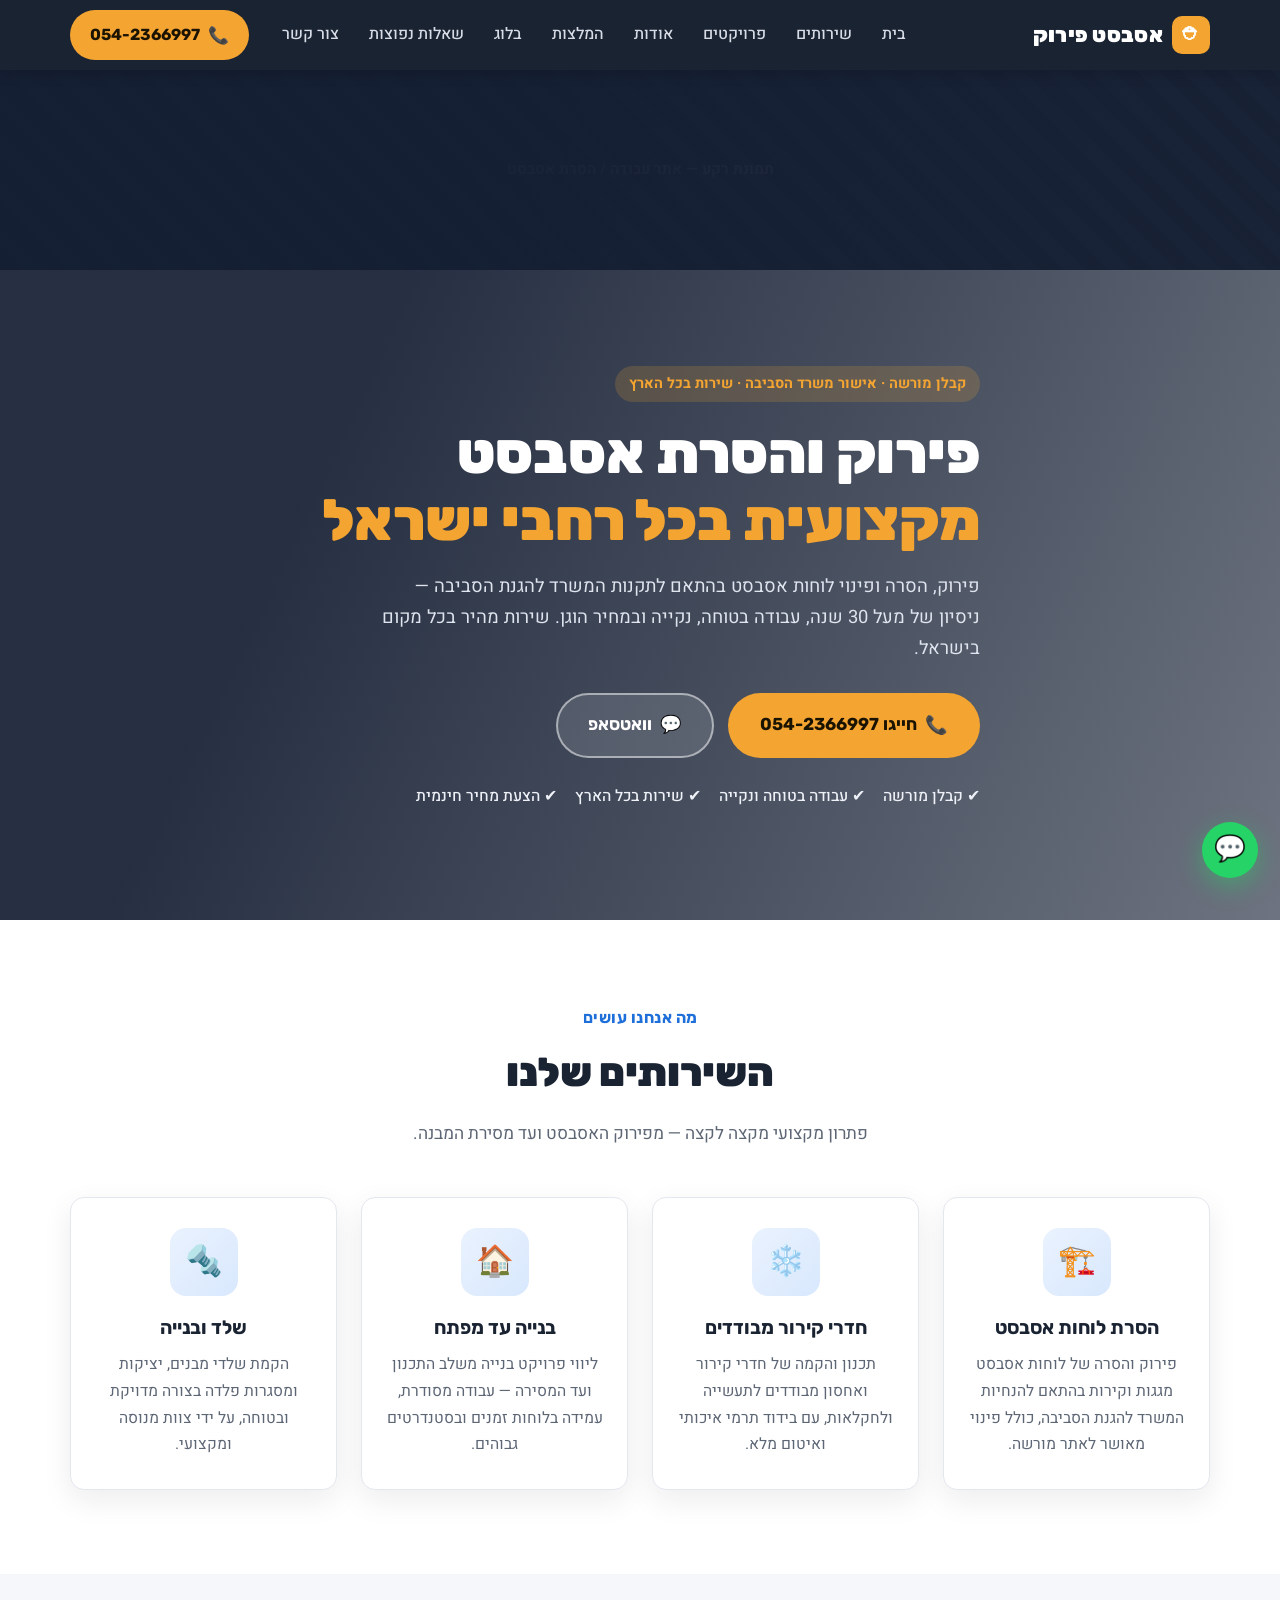
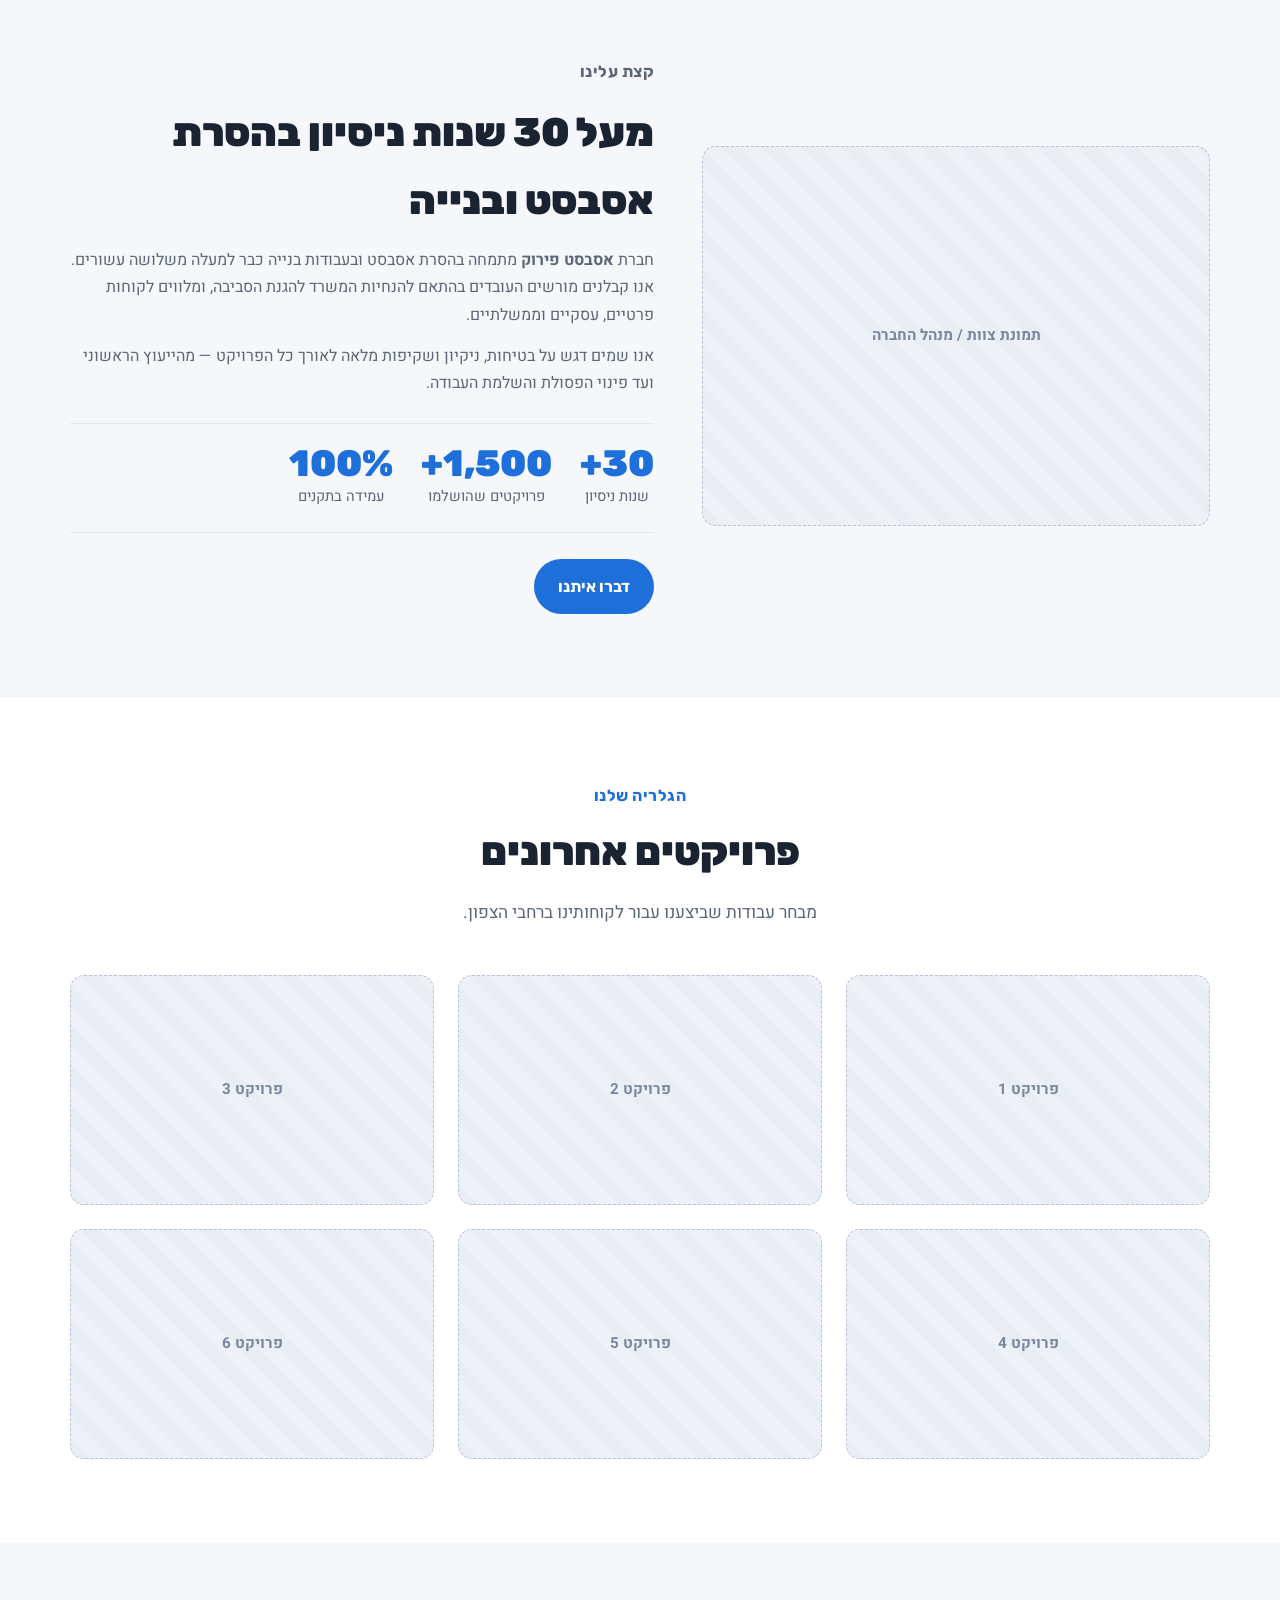
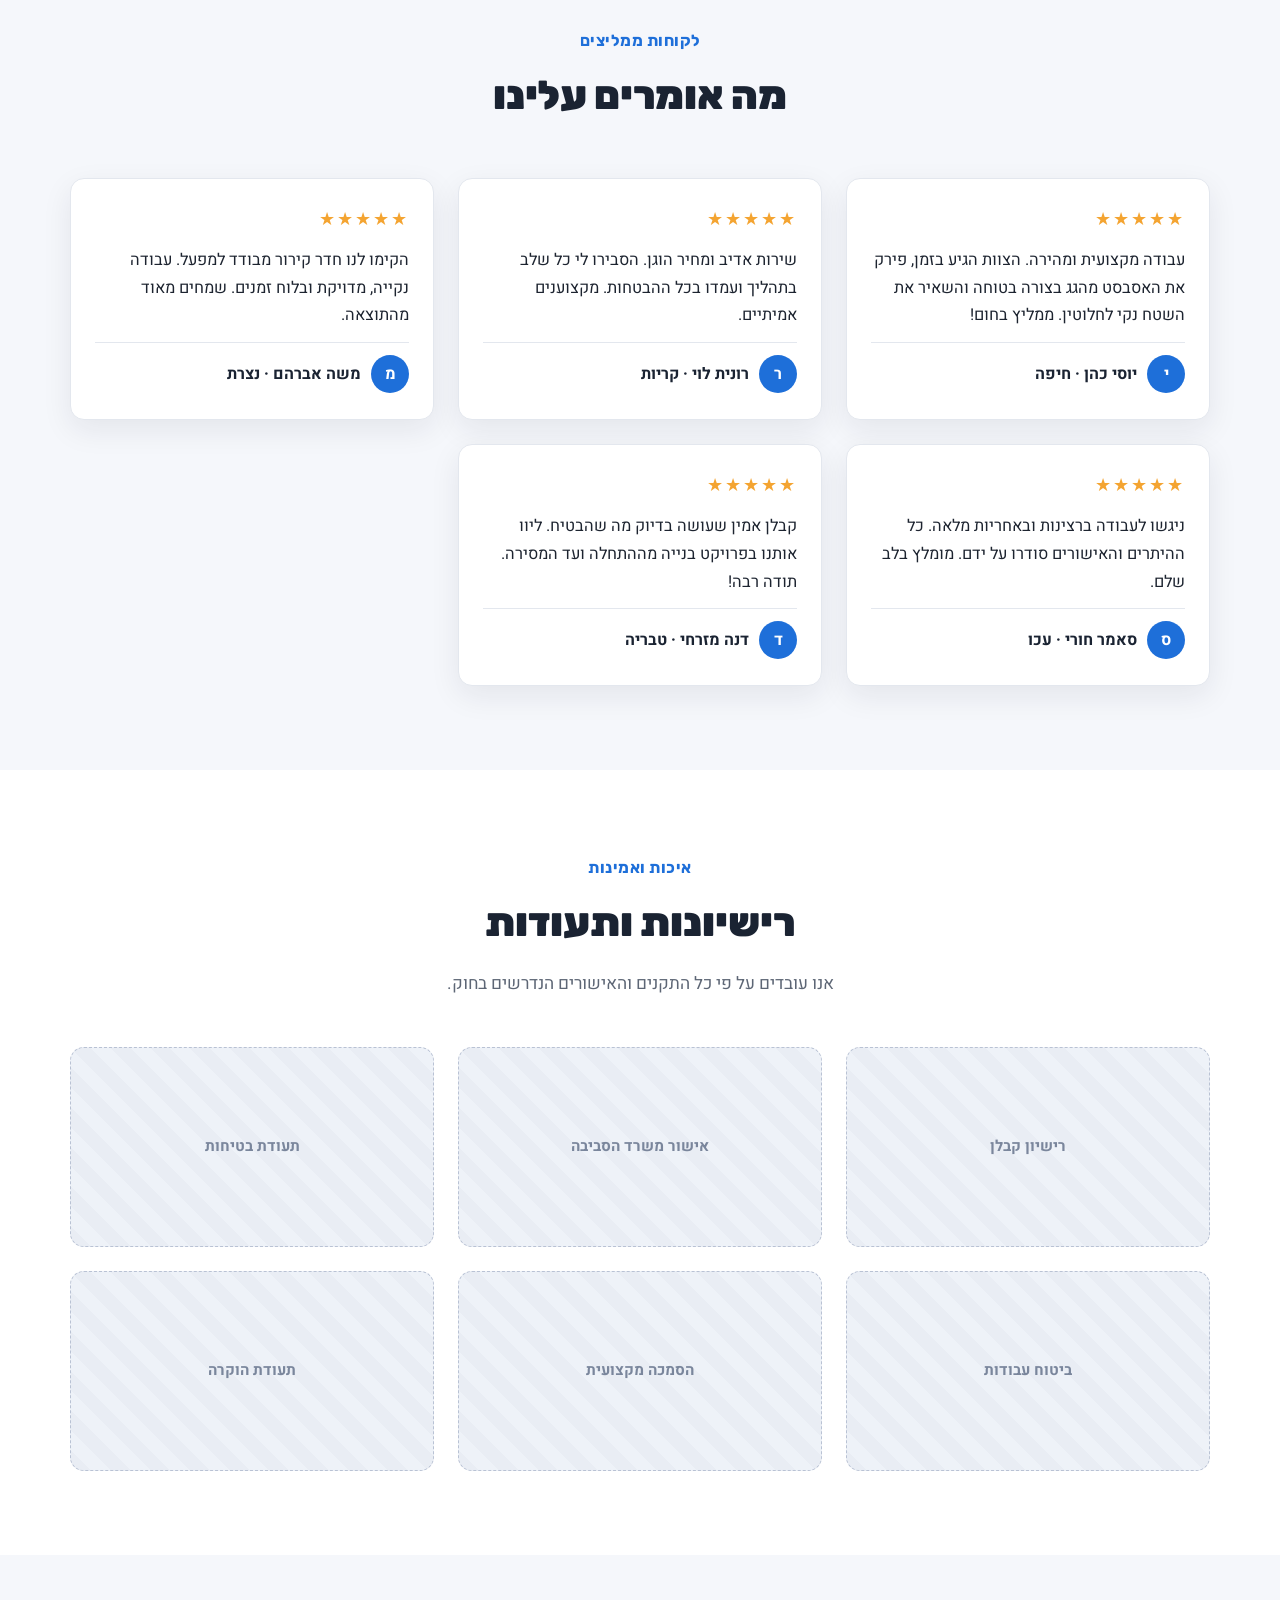
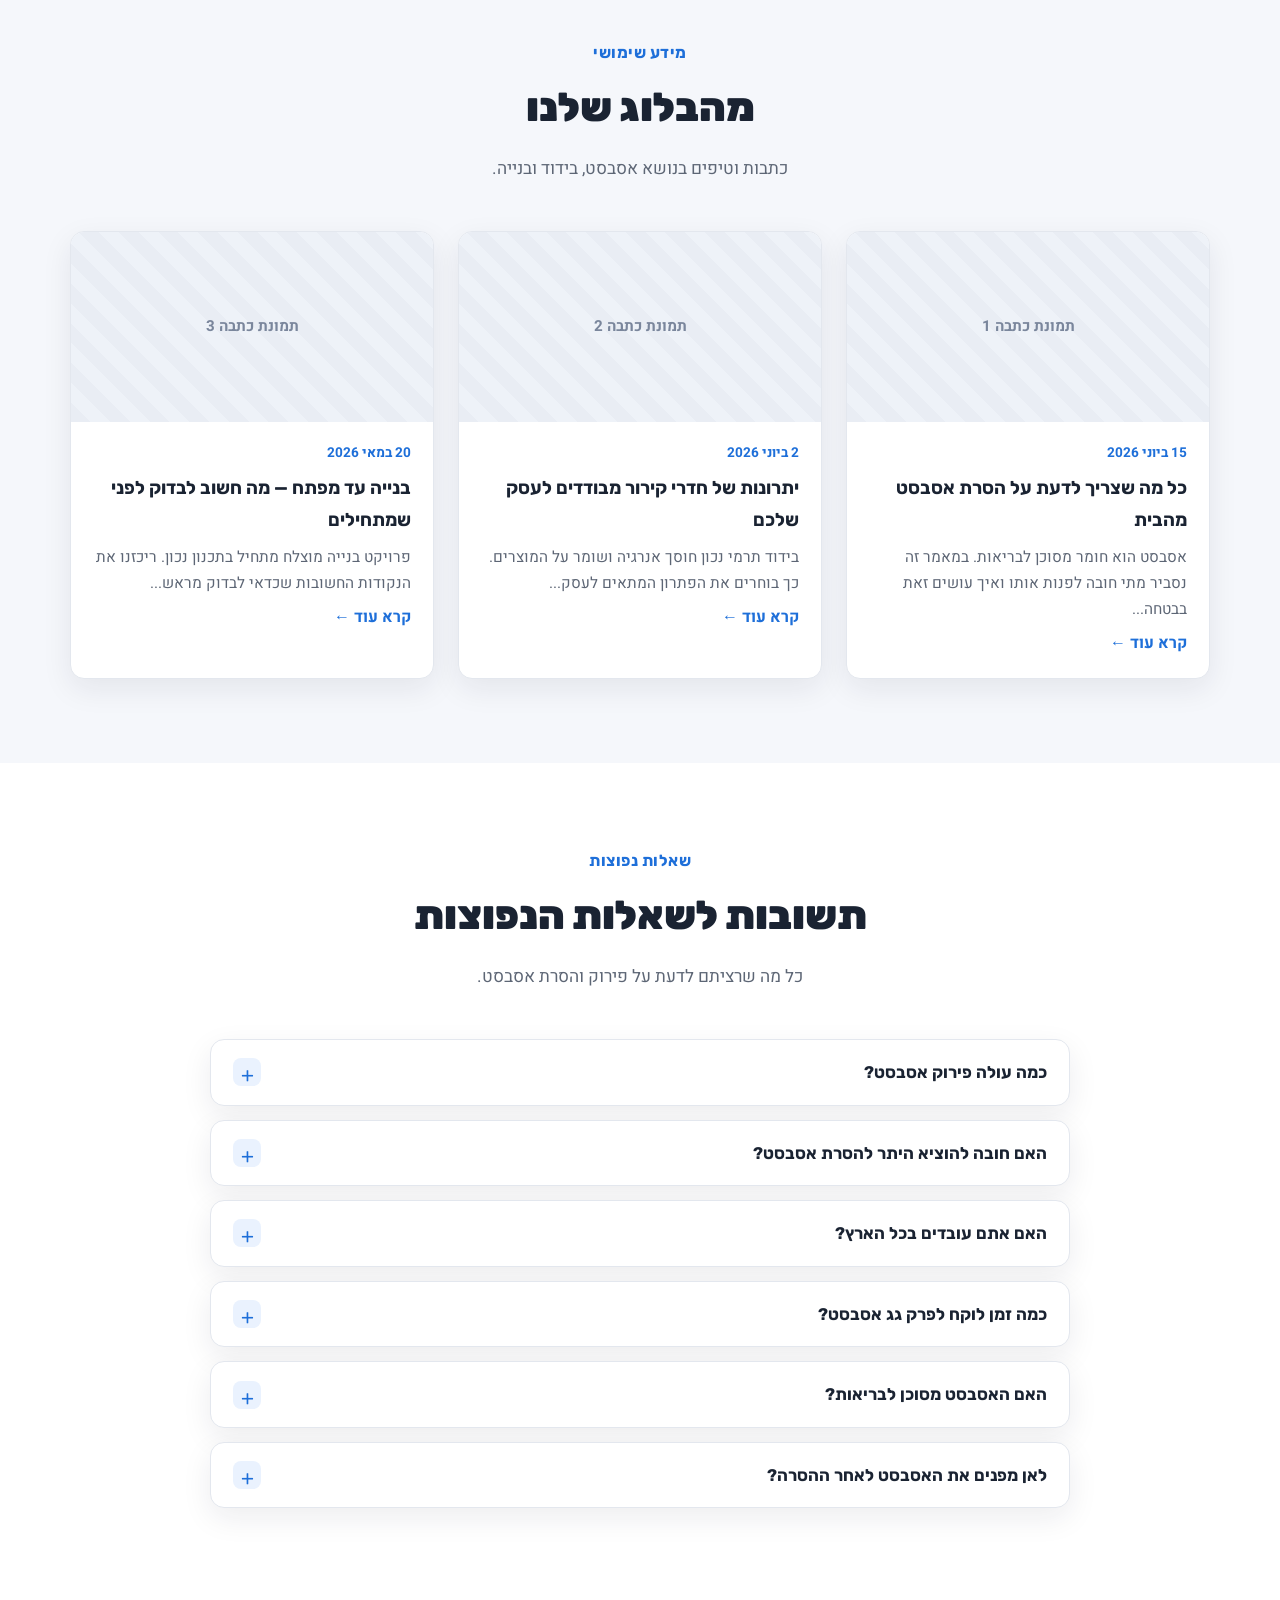
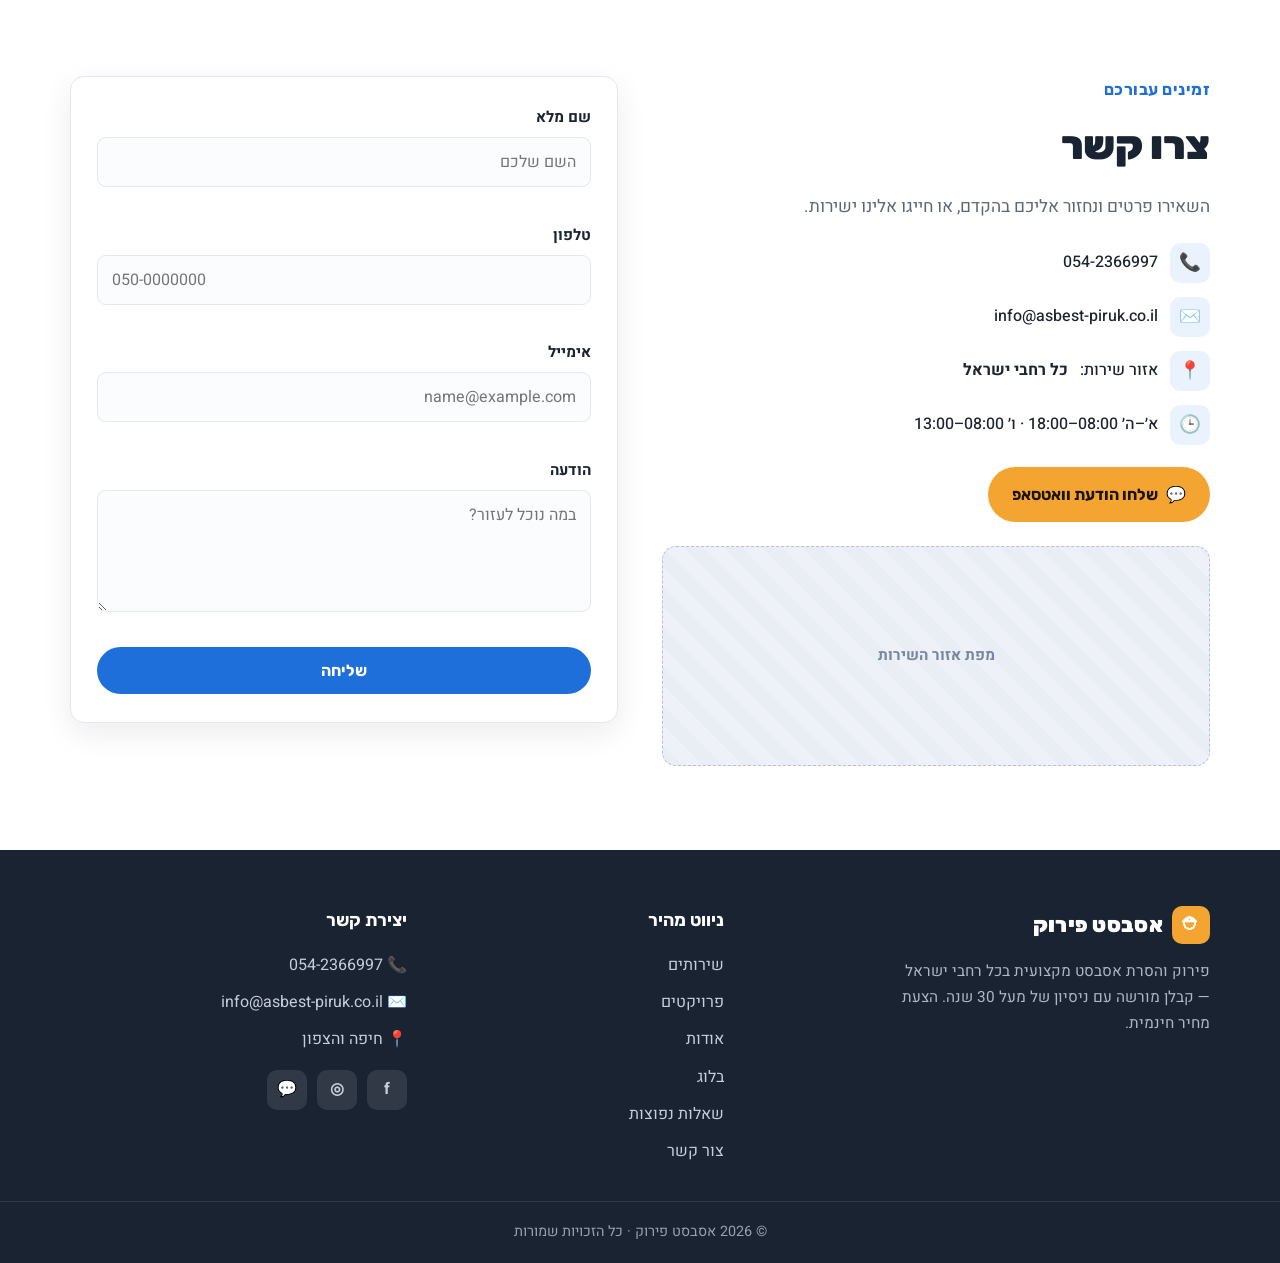
==== index.html @ bd4e10b5 "Initial release: אסבסט פירוק website RTL Hebrew static site (HTML/CSS/JS) for asbestos removal busin" ====
<!DOCTYPE html>
<html lang="he" dir="rtl">
<head>
  <meta charset="UTF-8">
  <meta name="viewport" content="width=device-width, initial-scale=1.0">

  <!-- ===== Primary SEO ===== -->
  <title>פירוק אסבסט | הסרת אסבסט מקצועית בכל הארץ | 054-2366997</title>
  <meta name="description" content="פירוק והסרת אסבסט מקצועית ומהירה בכל רחבי ישראל. קבלן מורשה עם ניסיון של מעל 30 שנה. עמידה בתקני המשרד להגנת הסביבה. חייגו עכשיו: 054-2366997.">
  <meta name="keywords" content="פירוק אסבסט, הסרת אסבסט, פינוי אסבסט, קבלן אסבסט, אסבסט גג, הסרת אסבסט מחיר, אסבסט מסוכן, לוחות אסבסט, פירוק אסבסט מחיר, הסרת גג אסבסט, אסבסט ישראל, חיפה, תל אביב, ירושלים, חדרי קירור, בנייה עד מפתח">
  <meta name="author" content="אסבסט פירוק">
  <meta name="robots" content="index, follow">
  <meta name="googlebot" content="index, follow">
  <link rel="canonical" href="https://www.asbest-piruk.co.il/">

  <!-- ===== Open Graph (WhatsApp / Facebook previews) ===== -->
  <meta property="og:type" content="website">
  <meta property="og:locale" content="he_IL">
  <meta property="og:site_name" content="אסבסט פירוק">
  <meta property="og:title" content="פירוק אסבסט | הסרת אסבסט מקצועית בכל הארץ">
  <meta property="og:description" content="קבלן אסבסט מורשה עם ניסיון של מעל 30 שנה. פירוק, הסרה ופינוי אסבסט בכל ישראל. חייגו 054-2366997.">
  <meta property="og:url" content="https://www.asbest-piruk.co.il/">
  <meta property="og:image" content="https://www.asbest-piruk.co.il/images/og-image.jpg">

  <!-- ===== Structured Data: LocalBusiness (JSON-LD) ===== -->
  <script type="application/ld+json">
  {
    "@context": "https://schema.org",
    "@type": "HomeAndConstructionBusiness",
    "name": "אסבסט פירוק",
    "alternateName": ["פירוק אסבסט", "הסרת אסבסט", "Asbest Piruk"],
    "description": "פירוק והסרת אסבסט מקצועית בכל רחבי ישראל. קבלן מורשה עם ניסיון של מעל 30 שנה. עמידה בתקני המשרד להגנת הסביבה.",
    "url": "https://www.asbest-piruk.co.il/",
    "telephone": "+972-54-2366997",
    "email": "info@asbest-piruk.co.il",
    "areaServed": {
      "@type": "Country",
      "name": "Israel"
    },
    "serviceArea": {
      "@type": "Country",
      "name": "Israel"
    },
    "hasMap": "https://maps.google.com/?q=אסבסט+פירוק",
    "openingHoursSpecification": [
      {
        "@type": "OpeningHoursSpecification",
        "dayOfWeek": ["Monday","Tuesday","Wednesday","Thursday","Sunday"],
        "opens": "08:00",
        "closes": "18:00"
      },
      {
        "@type": "OpeningHoursSpecification",
        "dayOfWeek": "Friday",
        "opens": "08:00",
        "closes": "13:00"
      }
    ],
    "priceRange": "$$",
    "currenciesAccepted": "ILS",
    "paymentAccepted": "Cash, Bank Transfer",
    "knowsLanguage": ["he","ar"],
    "foundingDate": "1994",
    "numberOfEmployees": {
      "@type": "QuantitativeValue",
      "minValue": 5,
      "maxValue": 20
    },
    "hasCredential": [
      {
        "@type": "EducationalOccupationalCredential",
        "name": "רישיון קבלן מורשה"
      },
      {
        "@type": "EducationalOccupationalCredential",
        "name": "אישור המשרד להגנת הסביבה"
      }
    ],
    "makesOffer": [
      {
        "@type": "Offer",
        "itemOffered": {
          "@type": "Service",
          "name": "הסרת לוחות אסבסט",
          "description": "פירוק והסרה של לוחות אסבסט מגגות וקירות בהתאם להנחיות המשרד להגנת הסביבה, כולל פינוי לאתר מורשה."
        }
      },
      {
        "@type": "Offer",
        "itemOffered": {
          "@type": "Service",
          "name": "חדרי קירור מבודדים",
          "description": "תכנון והקמה של חדרי קירור ואחסון מבודדים לתעשייה ולחקלאות."
        }
      },
      {
        "@type": "Offer",
        "itemOffered": {
          "@type": "Service",
          "name": "בנייה עד מפתח",
          "description": "ליווי פרויקט בנייה משלב התכנון ועד המסירה."
        }
      },
      {
        "@type": "Offer",
        "itemOffered": {
          "@type": "Service",
          "name": "שלד ובנייה",
          "description": "הקמת שלדי מבנים, יציקות ומסגרות פלדה."
        }
      }
    ],
    "aggregateRating": {
      "@type": "AggregateRating",
      "ratingValue": "5",
      "bestRating": "5",
      "worstRating": "1",
      "ratingCount": "47"
    },
    "sameAs": [
      "https://www.facebook.com/asbest.piruk",
      "https://wa.me/972542366997"
    ]
  }
  </script>

  <!-- ===== FAQ Structured Data ===== -->
  <script type="application/ld+json">
  {
    "@context": "https://schema.org",
    "@type": "FAQPage",
    "mainEntity": [
      {
        "@type": "Question",
        "name": "כמה עולה פירוק אסבסט?",
        "acceptedAnswer": {
          "@type": "Answer",
          "text": "מחיר פירוק האסבסט תלוי בשטח, בסוג הגג ובנגישות. צרו קשר לקבלת הצעת מחיר חינמית: 054-2366997."
        }
      },
      {
        "@type": "Question",
        "name": "האם חובה להוציא היתר להסרת אסבסט?",
        "acceptedAnswer": {
          "@type": "Answer",
          "text": "כן. הסרת אסבסט חייבת להתבצע על ידי קבלן מורשה בלבד ובהתאם לתקנות המשרד להגנת הסביבה. אנו מטפלים בכל ההיתרים עבורכם."
        }
      },
      {
        "@type": "Question",
        "name": "האם אתם עובדים בכל הארץ?",
        "acceptedAnswer": {
          "@type": "Answer",
          "text": "כן, אנו מבצעים עבודות פירוק והסרת אסבסט בכל רחבי ישראל — צפון, מרכז, דרום וירושלים."
        }
      },
      {
        "@type": "Question",
        "name": "כמה זמן לוקח לפרק גג אסבסט?",
        "acceptedAnswer": {
          "@type": "Answer",
          "text": "בית ממוצע — בדרך כלל יום עד יומיים. מבנים מסחריים גדולים יותר — בהתאם לגודל. אנו מספקים לוח זמנים מדויק לפני תחילת העבודה."
        }
      }
    ]
  }
  </script>

  <link rel="preconnect" href="https://fonts.googleapis.com">
  <link rel="preconnect" href="https://fonts.gstatic.com" crossorigin>
  <link href="https://fonts.googleapis.com/css2?family=Heebo:wght@400;500;700;800&family=Rubik:wght@500;700;900&display=swap" rel="stylesheet">
  <link rel="stylesheet" href="styles.css">
</head>
<body>

  <!-- ===== Header / Nav ===== -->
  <header class="site-header" id="top">
    <div class="container header-inner">
      <a href="#top" class="logo">
        <span class="logo-mark">⛑</span>
        <span class="logo-text">אסבסט&nbsp;פירוק</span>
      </a>

      <nav class="main-nav" id="mainNav" aria-label="ניווט ראשי">
        <a href="#top" class="nav-link">בית</a>
        <a href="#services" class="nav-link">שירותים</a>
        <a href="#projects" class="nav-link">פרויקטים</a>
        <a href="#about" class="nav-link">אודות</a>
        <a href="#testimonials" class="nav-link">המלצות</a>
        <a href="#blog" class="nav-link">בלוג</a>
        <a href="#faq" class="nav-link">שאלות נפוצות</a>
        <a href="#contact" class="nav-link">צור קשר</a>
      </nav>

      <a href="tel:0542366997" class="btn btn-phone header-cta">
        <span class="phone-icon">📞</span> 054-2366997
      </a>

      <button class="nav-toggle" id="navToggle" aria-label="פתיחת תפריט" aria-expanded="false">
        <span></span><span></span><span></span>
      </button>
    </div>
  </header>

  <!-- ===== Hero ===== -->
  <section class="hero" id="hero">
    <div class="hero-bg img-placeholder" data-label="תמונת רקע — אתר עבודה / הסרת אסבסט"></div>
    <div class="hero-overlay"></div>
    <div class="container hero-content reveal">
      <p class="hero-eyebrow">קבלן מורשה · אישור משרד הסביבה · שירות בכל הארץ</p>
      <h1 class="hero-title">פירוק והסרת אסבסט<br><span>מקצועית בכל רחבי ישראל</span></h1>
      <p class="hero-sub">פירוק, הסרה ופינוי לוחות אסבסט בהתאם לתקנות המשרד להגנת הסביבה — ניסיון של מעל 30 שנה, עבודה בטוחה, נקייה ובמחיר הוגן. שירות מהיר בכל מקום בישראל.</p>
      <div class="hero-actions">
        <a href="tel:0542366997" class="btn btn-amber btn-lg"><span class="phone-icon">📞</span> חייגו 054-2366997</a>
        <a href="https://wa.me/972542366997" class="btn btn-ghost btn-lg" target="_blank" rel="noopener"><span>💬</span> וואטסאפ</a>
      </div>
      <ul class="hero-badges">
        <li>✔ קבלן מורשה</li>
        <li>✔ עבודה בטוחה ונקייה</li>
        <li>✔ שירות בכל הארץ</li>
        <li>✔ הצעת מחיר חינמית</li>
      </ul>
    </div>
  </section>

  <!-- ===== Services ===== -->
  <section class="section" id="services">
    <div class="container">
      <div class="section-head reveal">
        <p class="section-eyebrow">מה אנחנו עושים</p>
        <h2 class="section-title">השירותים שלנו</h2>
        <p class="section-lead">פתרון מקצועי מקצה לקצה — מפירוק האסבסט ועד מסירת המבנה.</p>
      </div>

      <div class="grid grid-services">
        <article class="card service-card reveal">
          <div class="service-icon">🏗️</div>
          <h3>הסרת לוחות אסבסט</h3>
          <p>פירוק והסרה של לוחות אסבסט מגגות וקירות בהתאם להנחיות המשרד להגנת הסביבה, כולל פינוי מאושר לאתר מורשה.</p>
        </article>
        <article class="card service-card reveal">
          <div class="service-icon">❄️</div>
          <h3>חדרי קירור מבודדים</h3>
          <p>תכנון והקמה של חדרי קירור ואחסון מבודדים לתעשייה ולחקלאות, עם בידוד תרמי איכותי ואיטום מלא.</p>
        </article>
        <article class="card service-card reveal">
          <div class="service-icon">🏠</div>
          <h3>בנייה עד מפתח</h3>
          <p>ליווי פרויקט בנייה משלב התכנון ועד המסירה — עבודה מסודרת, עמידה בלוחות זמנים ובסטנדרטים גבוהים.</p>
        </article>
        <article class="card service-card reveal">
          <div class="service-icon">🔩</div>
          <h3>שלד ובנייה</h3>
          <p>הקמת שלדי מבנים, יציקות ומסגרות פלדה בצורה מדויקת ובטוחה, על ידי צוות מנוסה ומקצועי.</p>
        </article>
      </div>
    </div>
  </section>

  <!-- ===== About ===== -->
  <section class="section section-alt" id="about">
    <div class="container about-grid">
      <div class="about-media reveal">
        <div class="img-placeholder about-img" data-label="תמונת צוות / מנהל החברה"></div>
      </div>
      <div class="about-text reveal">
        <p class="section-eyebrow">קצת עלינו</p>
        <h2 class="section-title">מעל 30 שנות ניסיון בהסרת אסבסט ובנייה</h2>
        <p>חברת <strong>אסבסט פירוק</strong> מתמחה בהסרת אסבסט ובעבודות בנייה כבר למעלה משלושה עשורים. אנו קבלנים מורשים העובדים בהתאם להנחיות המשרד להגנת הסביבה, ומלווים לקוחות פרטיים, עסקיים וממשלתיים.</p>
        <p>אנו שמים דגש על בטיחות, ניקיון ושקיפות מלאה לאורך כל הפרויקט — מהייעוץ הראשוני ועד פינוי הפסולת והשלמת העבודה.</p>

        <div class="stats">
          <div class="stat">
            <span class="stat-num" data-count="30" data-suffix="+">0</span>
            <span class="stat-label">שנות ניסיון</span>
          </div>
          <div class="stat">
            <span class="stat-num" data-count="1500" data-suffix="+">0</span>
            <span class="stat-label">פרויקטים שהושלמו</span>
          </div>
          <div class="stat">
            <span class="stat-num" data-count="100" data-suffix="%">0</span>
            <span class="stat-label">עמידה בתקנים</span>
          </div>
        </div>

        <a href="#contact" class="btn btn-primary">דברו איתנו</a>
      </div>
    </div>
  </section>

  <!-- ===== Projects ===== -->
  <section class="section" id="projects">
    <div class="container">
      <div class="section-head reveal">
        <p class="section-eyebrow">הגלריה שלנו</p>
        <h2 class="section-title">פרויקטים אחרונים</h2>
        <p class="section-lead">מבחר עבודות שביצענו עבור לקוחותינו ברחבי הצפון.</p>
      </div>

      <div class="grid grid-projects">
        <div class="img-placeholder project-img reveal" data-label="פרויקט 1"></div>
        <div class="img-placeholder project-img reveal" data-label="פרויקט 2"></div>
        <div class="img-placeholder project-img reveal" data-label="פרויקט 3"></div>
        <div class="img-placeholder project-img reveal" data-label="פרויקט 4"></div>
        <div class="img-placeholder project-img reveal" data-label="פרויקט 5"></div>
        <div class="img-placeholder project-img reveal" data-label="פרויקט 6"></div>
      </div>
    </div>
  </section>

  <!-- ===== Testimonials ===== -->
  <section class="section section-alt" id="testimonials">
    <div class="container">
      <div class="section-head reveal">
        <p class="section-eyebrow">לקוחות ממליצים</p>
        <h2 class="section-title">מה אומרים עלינו</h2>
      </div>

      <div class="grid grid-testimonials">
        <figure class="card testimonial reveal">
          <div class="stars">★★★★★</div>
          <blockquote>עבודה מקצועית ומהירה. הצוות הגיע בזמן, פירק את האסבסט מהגג בצורה בטוחה והשאיר את השטח נקי לחלוטין. ממליץ בחום!</blockquote>
          <figcaption><span class="avatar">י</span> יוסי כהן · חיפה</figcaption>
        </figure>
        <figure class="card testimonial reveal">
          <div class="stars">★★★★★</div>
          <blockquote>שירות אדיב ומחיר הוגן. הסבירו לי כל שלב בתהליך ועמדו בכל ההבטחות. מקצוענים אמיתיים.</blockquote>
          <figcaption><span class="avatar">ר</span> רונית לוי · קריות</figcaption>
        </figure>
        <figure class="card testimonial reveal">
          <div class="stars">★★★★★</div>
          <blockquote>הקימו לנו חדר קירור מבודד למפעל. עבודה נקייה, מדויקת ובלוח זמנים. שמחים מאוד מהתוצאה.</blockquote>
          <figcaption><span class="avatar">מ</span> משה אברהם · נצרת</figcaption>
        </figure>
        <figure class="card testimonial reveal">
          <div class="stars">★★★★★</div>
          <blockquote>ניגשו לעבודה ברצינות ובאחריות מלאה. כל ההיתרים והאישורים סודרו על ידם. מומלץ בלב שלם.</blockquote>
          <figcaption><span class="avatar">ס</span> סאמר חורי · עכו</figcaption>
        </figure>
        <figure class="card testimonial reveal">
          <div class="stars">★★★★★</div>
          <blockquote>קבלן אמין שעושה בדיוק מה שהבטיח. ליוו אותנו בפרויקט בנייה מההתחלה ועד המסירה. תודה רבה!</blockquote>
          <figcaption><span class="avatar">ד</span> דנה מזרחי · טבריה</figcaption>
        </figure>
      </div>
    </div>
  </section>

  <!-- ===== Certifications ===== -->
  <section class="section" id="certifications">
    <div class="container">
      <div class="section-head reveal">
        <p class="section-eyebrow">איכות ואמינות</p>
        <h2 class="section-title">רישיונות ותעודות</h2>
        <p class="section-lead">אנו עובדים על פי כל התקנים והאישורים הנדרשים בחוק.</p>
      </div>

      <div class="grid grid-certs">
        <div class="img-placeholder cert-img reveal" data-label="רישיון קבלן"></div>
        <div class="img-placeholder cert-img reveal" data-label="אישור משרד הסביבה"></div>
        <div class="img-placeholder cert-img reveal" data-label="תעודת בטיחות"></div>
        <div class="img-placeholder cert-img reveal" data-label="ביטוח עבודות"></div>
        <div class="img-placeholder cert-img reveal" data-label="הסמכה מקצועית"></div>
        <div class="img-placeholder cert-img reveal" data-label="תעודת הוקרה"></div>
      </div>
    </div>
  </section>

  <!-- ===== Blog ===== -->
  <section class="section section-alt" id="blog">
    <div class="container">
      <div class="section-head reveal">
        <p class="section-eyebrow">מידע שימושי</p>
        <h2 class="section-title">מהבלוג שלנו</h2>
        <p class="section-lead">כתבות וטיפים בנושא אסבסט, בידוד ובנייה.</p>
      </div>

      <div class="grid grid-blog">
        <article class="card blog-card reveal">
          <div class="img-placeholder blog-img" data-label="תמונת כתבה 1"></div>
          <div class="blog-body">
            <time class="blog-date">15 ביוני 2026</time>
            <h3>כל מה שצריך לדעת על הסרת אסבסט מהבית</h3>
            <p>אסבסט הוא חומר מסוכן לבריאות. במאמר זה נסביר מתי חובה לפנות אותו ואיך עושים זאת בבטחה...</p>
            <a href="#contact" class="read-more">קרא עוד ←</a>
          </div>
        </article>
        <article class="card blog-card reveal">
          <div class="img-placeholder blog-img" data-label="תמונת כתבה 2"></div>
          <div class="blog-body">
            <time class="blog-date">2 ביוני 2026</time>
            <h3>יתרונות של חדרי קירור מבודדים לעסק שלכם</h3>
            <p>בידוד תרמי נכון חוסך אנרגיה ושומר על המוצרים. כך בוחרים את הפתרון המתאים לעסק...</p>
            <a href="#contact" class="read-more">קרא עוד ←</a>
          </div>
        </article>
        <article class="card blog-card reveal">
          <div class="img-placeholder blog-img" data-label="תמונת כתבה 3"></div>
          <div class="blog-body">
            <time class="blog-date">20 במאי 2026</time>
            <h3>בנייה עד מפתח — מה חשוב לבדוק לפני שמתחילים</h3>
            <p>פרויקט בנייה מוצלח מתחיל בתכנון נכון. ריכזנו את הנקודות החשובות שכדאי לבדוק מראש...</p>
            <a href="#contact" class="read-more">קרא עוד ←</a>
          </div>
        </article>
      </div>
    </div>
  </section>

  <!-- ===== FAQ ===== -->
  <section class="section" id="faq">
    <div class="container">
      <div class="section-head reveal">
        <p class="section-eyebrow">שאלות נפוצות</p>
        <h2 class="section-title">תשובות לשאלות הנפוצות</h2>
        <p class="section-lead">כל מה שרציתם לדעת על פירוק והסרת אסבסט.</p>
      </div>

      <div class="faq-list">
        <details class="faq-item card reveal">
          <summary class="faq-q">כמה עולה פירוק אסבסט?</summary>
          <div class="faq-a">מחיר פירוק האסבסט תלוי בשטח הגג, בסוג האסבסט ובנגישות לאתר. בית ממוצע נע בין כמה אלפי שקלים. אנו מעניקים <strong>הצעת מחיר חינמית ללא התחייבות</strong> — פשוט חייגו 054-2366997 או מלאו את הטופס.</div>
        </details>
        <details class="faq-item card reveal">
          <summary class="faq-q">האם חובה להוציא היתר להסרת אסבסט?</summary>
          <div class="faq-a">כן. על פי חוק, הסרת אסבסט חייבת להתבצע על ידי <strong>קבלן מורשה בלבד</strong>, בהתאם לתקנות המשרד להגנת הסביבה. אנו מטפלים בכל ההיתרים ובמסמכי הפינוי עבורכם.</div>
        </details>
        <details class="faq-item card reveal">
          <summary class="faq-q">האם אתם עובדים בכל הארץ?</summary>
          <div class="faq-a">כן! אנו מבצעים עבודות פירוק והסרת אסבסט <strong>בכל רחבי ישראל</strong> — תל אביב, ירושלים, חיפה, באר שבע, נתניה, ראשון לציון, פתח תקווה, אשדוד, אשקלון, הצפון והדרום.</div>
        </details>
        <details class="faq-item card reveal">
          <summary class="faq-q">כמה זמן לוקח לפרק גג אסבסט?</summary>
          <div class="faq-a">בית פרטי ממוצע — בדרך כלל <strong>יום עד יומיים עבודה</strong>. מבנים מסחריים גדולים — בהתאם לגודל. אנו מספקים לוח זמנים מדויק לפני תחילת כל עבודה.</div>
        </details>
        <details class="faq-item card reveal">
          <summary class="faq-q">האם האסבסט מסוכן לבריאות?</summary>
          <div class="faq-a">אסבסט שלם ולא מוטרד אינו מסוכן מיידית. אך כאשר הוא נשחק, נשבר או מתפורר — הוא משחרר סיבים מיקרוסקופיים שנשימתם מסוכנת לריאות. לכן <strong>חובה לפנות מיד למומחה</strong> ולא לנסות להסיר אסבסט בעצמכם.</div>
        </details>
        <details class="faq-item card reveal">
          <summary class="faq-q">לאן מפנים את האסבסט לאחר ההסרה?</summary>
          <div class="faq-a">האסבסט מפונה <strong>לאתר מורשה בלבד</strong> — בהתאם לתקנות המשרד להגנת הסביבה. אנו מטפלים בכל מסמכי הפינוי ומוסרים לכם אישור על ביצוע הפינוי החוקי.</div>
        </details>
      </div>
    </div>
  </section>

  <!-- ===== Contact ===== -->
  <section class="section" id="contact">
    <div class="container contact-grid">
      <div class="contact-info reveal">
        <p class="section-eyebrow">זמינים עבורכם</p>
        <h2 class="section-title">צרו קשר</h2>
        <p class="section-lead">השאירו פרטים ונחזור אליכם בהקדם, או חייגו אלינו ישירות.</p>

        <ul class="contact-list">
          <li><span class="ci-icon">📞</span> <a href="tel:0542366997">054-2366997</a></li>
          <li><span class="ci-icon">✉️</span> <a href="mailto:info@asbest-piruk.co.il">info@asbest-piruk.co.il</a></li>
          <li><span class="ci-icon">📍</span> אזור שירות: <strong>כל רחבי ישראל</strong></li>
          <li><span class="ci-icon">🕒</span> א׳–ה׳ 08:00–18:00 · ו׳ 08:00–13:00</li>
        </ul>

        <a href="https://wa.me/972542366997" class="btn btn-amber" target="_blank" rel="noopener"><span>💬</span> שלחו הודעת וואטסאפ</a>

        <div class="img-placeholder map-placeholder" data-label="מפת אזור השירות"></div>
      </div>

      <form class="card contact-form reveal" id="contactForm" novalidate>
        <div class="field">
          <label for="name">שם מלא</label>
          <input type="text" id="name" name="name" placeholder="השם שלכם" required>
          <span class="error" data-for="name"></span>
        </div>
        <div class="field">
          <label for="phone">טלפון</label>
          <input type="tel" id="phone" name="phone" placeholder="050-0000000" required>
          <span class="error" data-for="phone"></span>
        </div>
        <div class="field">
          <label for="email">אימייל</label>
          <input type="email" id="email" name="email" placeholder="name@example.com">
          <span class="error" data-for="email"></span>
        </div>
        <div class="field">
          <label for="message">הודעה</label>
          <textarea id="message" name="message" rows="4" placeholder="במה נוכל לעזור?" required></textarea>
          <span class="error" data-for="message"></span>
        </div>
        <button type="submit" class="btn btn-primary btn-block">שליחה</button>
        <p class="form-success" id="formSuccess" hidden>תודה! פנייתכם התקבלה, נחזור אליכם בהקדם. 🙏</p>
      </form>
    </div>
  </section>

  <!-- ===== Footer ===== -->
  <footer class="site-footer">
    <div class="container footer-grid">
      <div class="footer-col">
        <a href="#top" class="logo logo-footer">
          <span class="logo-mark">⛑</span>
          <span class="logo-text">אסבסט&nbsp;פירוק</span>
        </a>
        <p class="footer-about">פירוק והסרת אסבסט מקצועית בכל רחבי ישראל — קבלן מורשה עם ניסיון של מעל 30 שנה. הצעת מחיר חינמית.</p>
      </div>
      <div class="footer-col">
        <h4>ניווט מהיר</h4>
        <ul>
          <li><a href="#services">שירותים</a></li>
          <li><a href="#projects">פרויקטים</a></li>
          <li><a href="#about">אודות</a></li>
          <li><a href="#blog">בלוג</a></li>
          <li><a href="#faq">שאלות נפוצות</a></li>
          <li><a href="#contact">צור קשר</a></li>
        </ul>
      </div>
      <div class="footer-col">
        <h4>יצירת קשר</h4>
        <ul>
          <li><a href="tel:0542366997">📞 054-2366997</a></li>
          <li><a href="mailto:info@asbest-piruk.co.il">✉️ info@asbest-piruk.co.il</a></li>
          <li>📍 חיפה והצפון</li>
        </ul>
        <div class="social">
          <a href="#" aria-label="פייסבוק">f</a>
          <a href="#" aria-label="אינסטגרם">◎</a>
          <a href="https://wa.me/972542366997" aria-label="וואטסאפ" target="_blank" rel="noopener">💬</a>
        </div>
      </div>
    </div>
    <div class="footer-bottom">
      <div class="container">
        <p>© 2026 אסבסט פירוק · כל הזכויות שמורות</p>
      </div>
    </div>
  </footer>

  <!-- Floating WhatsApp -->
  <a href="https://wa.me/972542366997" class="whatsapp-float" aria-label="וואטסאפ" target="_blank" rel="noopener">💬</a>

  <script src="script.js"></script>
</body>
</html>
---- styles.css ----
/* ===================================================================
   אסבסט פירוק — Stylesheet
   Palette: navy header/footer, white content, construction-blue +
   safety-amber accents. RTL, mobile-first.
   =================================================================== */

:root {
  --navy: #1a2332;
  --navy-2: #242f42;
  --blue: #1e6fd9;
  --blue-dark: #1559b0;
  --amber: #f4a431;
  --amber-dark: #d98a18;
  --ink: #1d2430;
  --muted: #5d6675;
  --line: #e3e7ee;
  --bg: #ffffff;
  --bg-alt: #f5f7fb;
  --radius: 14px;
  --radius-sm: 9px;
  --shadow: 0 10px 30px rgba(20, 30, 50, .08);
  --shadow-lg: 0 18px 50px rgba(20, 30, 50, .14);
  --container: 1180px;
  --font: "Heebo", "Rubik", "Segoe UI", Arial, sans-serif;
  --head: "Rubik", "Heebo", Arial, sans-serif;
}

* { margin: 0; padding: 0; box-sizing: border-box; }

html { scroll-behavior: smooth; scroll-padding-top: 84px; }

body {
  font-family: var(--font);
  color: var(--ink);
  background: var(--bg);
  line-height: 1.7;
  -webkit-font-smoothing: antialiased;
}

img { max-width: 100%; display: block; }
a { color: inherit; text-decoration: none; }
ul { list-style: none; }

.container {
  width: 100%;
  max-width: var(--container);
  margin-inline: auto;
  padding-inline: 20px;
}

/* ---------- Buttons ---------- */
.btn {
  display: inline-flex;
  align-items: center;
  gap: 8px;
  font-family: var(--head);
  font-weight: 700;
  font-size: 1rem;
  padding: 12px 22px;
  border-radius: 50px;
  border: 2px solid transparent;
  cursor: pointer;
  transition: transform .15s ease, background .2s ease, box-shadow .2s ease;
  white-space: nowrap;
}
.btn:hover { transform: translateY(-2px); }
.btn-lg { padding: 15px 30px; font-size: 1.08rem; }
.btn-block { width: 100%; justify-content: center; }
.btn-primary { background: var(--blue); color: #fff; }
.btn-primary:hover { background: var(--blue-dark); box-shadow: 0 8px 20px rgba(30,111,217,.35); }
.btn-amber { background: var(--amber); color: #1a1300; }
.btn-amber:hover { background: var(--amber-dark); box-shadow: 0 8px 20px rgba(244,164,49,.4); }
.btn-ghost { background: rgba(255,255,255,.12); color: #fff; border-color: rgba(255,255,255,.5); }
.btn-ghost:hover { background: rgba(255,255,255,.22); }
.btn-phone { background: var(--amber); color: #1a1300; padding: 9px 18px; }
.btn-phone:hover { background: var(--amber-dark); }
.phone-icon { font-size: 1.05em; }

/* ---------- Header ---------- */
.site-header {
  position: sticky;
  top: 0;
  z-index: 100;
  background: var(--navy);
  box-shadow: 0 2px 14px rgba(0,0,0,.18);
}
.header-inner {
  display: flex;
  align-items: center;
  gap: 16px;
  min-height: 70px;
}
.logo {
  display: flex;
  align-items: center;
  gap: 9px;
  font-family: var(--head);
  font-weight: 900;
  font-size: 1.32rem;
  color: #fff;
}
.logo-mark {
  display: inline-grid;
  place-items: center;
  width: 38px;
  height: 38px;
  background: var(--amber);
  border-radius: 10px;
  font-size: 1.1rem;
}
.logo-text { letter-spacing: .3px; }

.main-nav {
  display: flex;
  gap: 4px;
  margin-inline-start: auto;
}
.nav-link {
  color: #d7dce6;
  font-weight: 500;
  padding: 8px 13px;
  border-radius: 8px;
  transition: color .2s, background .2s;
}
.nav-link:hover { color: #fff; background: rgba(255,255,255,.08); }

.header-cta { margin-inline-start: 4px; }

.nav-toggle {
  display: none;
  flex-direction: column;
  gap: 5px;
  background: none;
  border: 0;
  cursor: pointer;
  padding: 8px;
  margin-inline-start: auto;
}
.nav-toggle span {
  width: 26px;
  height: 3px;
  background: #fff;
  border-radius: 3px;
  transition: transform .25s, opacity .25s;
}
.nav-toggle.open span:nth-child(1) { transform: translateY(8px) rotate(45deg); }
.nav-toggle.open span:nth-child(2) { opacity: 0; }
.nav-toggle.open span:nth-child(3) { transform: translateY(-8px) rotate(-45deg); }

/* ---------- Hero ---------- */
.hero {
  position: relative;
  color: #fff;
  overflow: hidden;
}
.hero-bg {
  position: absolute;
  inset: 0;
  z-index: 0;
}
.hero-overlay {
  position: absolute;
  inset: 0;
  z-index: 1;
  background: linear-gradient(115deg, rgba(20,30,50,.92) 30%, rgba(20,30,50,.62) 100%);
}
.hero-content {
  position: relative;
  z-index: 2;
  padding-block: 96px 110px;
  max-width: 720px;
}
.hero-eyebrow {
  display: inline-block;
  background: rgba(244,164,49,.18);
  color: var(--amber);
  font-weight: 700;
  padding: 6px 14px;
  border-radius: 50px;
  font-size: .9rem;
  margin-bottom: 18px;
}
.hero-title {
  font-family: var(--head);
  font-weight: 900;
  font-size: clamp(2.1rem, 5.2vw, 3.6rem);
  line-height: 1.15;
  margin-bottom: 18px;
}
.hero-title span { color: var(--amber); }
.hero-sub {
  font-size: 1.15rem;
  color: #dfe4ee;
  max-width: 600px;
  margin-bottom: 28px;
}
.hero-actions { display: flex; flex-wrap: wrap; gap: 14px; margin-bottom: 26px; }
.hero-badges { display: flex; flex-wrap: wrap; gap: 18px; font-weight: 500; color: #eef1f7; }
.hero-badges li { font-size: .98rem; }

/* ---------- Sections ---------- */
.section { padding-block: 84px; }
.section-alt { background: var(--bg-alt); }
.section-head { text-align: center; max-width: 680px; margin: 0 auto 48px; }
.section-eyebrow {
  color: var(--blue);
  font-weight: 700;
  font-family: var(--head);
  letter-spacing: .5px;
  margin-bottom: 8px;
}
.section-title {
  font-family: var(--head);
  font-weight: 900;
  font-size: clamp(1.7rem, 3.6vw, 2.5rem);
  color: var(--navy);
  margin-bottom: 12px;
}
.section-lead { color: var(--muted); font-size: 1.08rem; }

/* ---------- Grid / Cards ---------- */
.grid { display: grid; gap: 24px; }
.grid-services { grid-template-columns: repeat(4, 1fr); }
.grid-projects { grid-template-columns: repeat(3, 1fr); }
.grid-testimonials { grid-template-columns: repeat(3, 1fr); }
.grid-certs { grid-template-columns: repeat(3, 1fr); }
.grid-blog { grid-template-columns: repeat(3, 1fr); }

.card {
  background: #fff;
  border: 1px solid var(--line);
  border-radius: var(--radius);
  box-shadow: var(--shadow);
}

.service-card {
  padding: 30px 24px;
  text-align: center;
  transition: transform .2s, box-shadow .2s, border-color .2s;
}
.service-card:hover { transform: translateY(-6px); box-shadow: var(--shadow-lg); border-color: var(--blue); }
.service-icon {
  width: 68px; height: 68px;
  margin: 0 auto 16px;
  display: grid; place-items: center;
  font-size: 1.9rem;
  background: linear-gradient(135deg, #eaf2fe, #d8e8fd);
  border-radius: 16px;
}
.service-card h3 { font-family: var(--head); color: var(--navy); margin-bottom: 8px; font-size: 1.2rem; }
.service-card p { color: var(--muted); font-size: .98rem; }

/* ---------- Image placeholders ---------- */
.img-placeholder {
  position: relative;
  background:
    repeating-linear-gradient(45deg, #e9edf4 0 14px, #eef2f8 14px 28px);
  border: 1px dashed #b9c2d4;
  border-radius: var(--radius);
  min-height: 200px;
  overflow: hidden;
}
.img-placeholder::after {
  content: attr(data-label);
  position: absolute;
  inset: 0;
  display: grid;
  place-items: center;
  text-align: center;
  padding: 12px;
  color: #7a869c;
  font-weight: 700;
  font-size: .95rem;
}
.hero-bg { border: 0; border-radius: 0; background:
  repeating-linear-gradient(45deg, #20293a 0 16px, #243042 16px 32px); }
.hero-bg::after { color: rgba(255,255,255,.18); }

/* ---------- About ---------- */
.about-grid {
  display: grid;
  grid-template-columns: 1fr 1.15fr;
  gap: 48px;
  align-items: center;
}
.about-img { min-height: 380px; height: 100%; }
.about-text .section-title { text-align: start; }
.about-text p { color: var(--muted); margin-bottom: 14px; }
.stats {
  display: flex;
  flex-wrap: wrap;
  gap: 28px;
  margin: 26px 0;
  padding: 22px 0;
  border-block: 1px solid var(--line);
}
.stat { text-align: center; }
.stat-num {
  display: block;
  font-family: var(--head);
  font-weight: 900;
  font-size: 2.3rem;
  color: var(--blue);
  line-height: 1;
}
.stat-label { color: var(--muted); font-size: .92rem; }

/* ---------- Projects ---------- */
.project-img {
  min-height: 230px;
  transition: transform .25s, box-shadow .25s;
  cursor: pointer;
}
.project-img:hover { transform: scale(1.02); box-shadow: var(--shadow-lg); }

/* ---------- Testimonials ---------- */
.testimonial { padding: 26px 24px; display: flex; flex-direction: column; gap: 12px; }
.stars { color: var(--amber); letter-spacing: 2px; font-size: 1.1rem; }
.testimonial blockquote { color: var(--ink); font-size: 1.02rem; flex: 1; }
.testimonial figcaption {
  display: flex; align-items: center; gap: 10px;
  font-weight: 700; color: var(--navy);
  border-top: 1px solid var(--line); padding-top: 12px;
}
.avatar {
  display: grid; place-items: center;
  width: 38px; height: 38px;
  background: var(--blue); color: #fff;
  border-radius: 50%; font-weight: 700;
}

/* ---------- Certifications ---------- */
.cert-img { min-height: 200px; background-color: #fff; }

/* ---------- Blog ---------- */
.blog-card { overflow: hidden; display: flex; flex-direction: column; transition: transform .2s, box-shadow .2s; }
.blog-card:hover { transform: translateY(-5px); box-shadow: var(--shadow-lg); }
.blog-img { border: 0; border-radius: 0; min-height: 190px; }
.blog-body { padding: 20px 22px; display: flex; flex-direction: column; gap: 8px; }
.blog-date { color: var(--blue); font-weight: 700; font-size: .85rem; }
.blog-body h3 { font-family: var(--head); color: var(--navy); font-size: 1.15rem; }
.blog-body p { color: var(--muted); font-size: .96rem; flex: 1; }
.read-more { color: var(--blue); font-weight: 700; }
.read-more:hover { color: var(--blue-dark); }

/* ---------- FAQ ---------- */
.faq-list { display: grid; gap: 14px; max-width: 860px; margin: 0 auto; }
.faq-item {
  border-radius: var(--radius);
  overflow: hidden;
}
.faq-q {
  display: flex;
  justify-content: space-between;
  align-items: center;
  gap: 16px;
  padding: 18px 22px;
  font-family: var(--head);
  font-weight: 700;
  font-size: 1.05rem;
  color: var(--navy);
  cursor: pointer;
  list-style: none;
  user-select: none;
}
.faq-q::-webkit-details-marker { display: none; }
.faq-q::after {
  content: '+';
  flex-shrink: 0;
  width: 28px; height: 28px;
  display: grid; place-items: center;
  background: #eaf2fe;
  color: var(--blue);
  border-radius: 8px;
  font-size: 1.3rem;
  font-weight: 400;
  transition: transform .2s;
}
.faq-item[open] .faq-q::after { content: '−'; }
.faq-a {
  padding: 0 22px 18px;
  color: var(--muted);
  font-size: 1rem;
  line-height: 1.75;
  border-top: 1px solid var(--line);
}
.faq-a strong { color: var(--navy); }

/* ---------- Contact ---------- */
.contact-grid {
  display: grid;
  grid-template-columns: 1fr 1fr;
  gap: 44px;
  align-items: start;
}
.contact-info .section-title { text-align: start; }
.contact-list { margin: 22px 0; display: grid; gap: 14px; }
.contact-list li { display: flex; align-items: center; gap: 12px; font-weight: 500; }
.ci-icon {
  display: grid; place-items: center;
  width: 40px; height: 40px;
  background: #eaf2fe; border-radius: 10px; font-size: 1.1rem;
}
.contact-list a:hover { color: var(--blue); }
.map-placeholder { min-height: 220px; margin-top: 24px; }

.contact-form { padding: 28px 26px; display: grid; gap: 16px; }
.field { display: grid; gap: 6px; }
.field label { font-weight: 700; color: var(--navy); font-size: .95rem; }
.field input,
.field textarea {
  font-family: var(--font);
  font-size: 1rem;
  padding: 12px 14px;
  border: 1.5px solid var(--line);
  border-radius: var(--radius-sm);
  background: #fbfcfe;
  transition: border-color .2s, box-shadow .2s;
}
.field input:focus,
.field textarea:focus {
  outline: none;
  border-color: var(--blue);
  box-shadow: 0 0 0 3px rgba(30,111,217,.15);
}
.field.invalid input,
.field.invalid textarea { border-color: #e2483b; background: #fff6f5; }
.error { color: #e2483b; font-size: .85rem; min-height: 1em; font-weight: 500; }
.form-success {
  background: #e7f7ec; color: #1b7a3d;
  border: 1px solid #b7e6c6;
  padding: 12px 16px; border-radius: var(--radius-sm);
  font-weight: 700; text-align: center;
}

/* ---------- Footer ---------- */
.site-footer { background: var(--navy); color: #c7cedb; }
.footer-grid {
  display: grid;
  grid-template-columns: 1.6fr 1fr 1.2fr;
  gap: 36px;
  padding-block: 56px 36px;
}
.logo-footer { margin-bottom: 14px; }
.footer-about { font-size: .96rem; color: #aeb7c6; max-width: 320px; }
.footer-col h4 { color: #fff; font-family: var(--head); margin-bottom: 16px; font-size: 1.1rem; }
.footer-col ul { display: grid; gap: 10px; }
.footer-col a:hover { color: var(--amber); }
.social { display: flex; gap: 10px; margin-top: 16px; }
.social a {
  display: grid; place-items: center;
  width: 40px; height: 40px;
  background: rgba(255,255,255,.1);
  border-radius: 10px; font-weight: 700;
  transition: background .2s;
}
.social a:hover { background: var(--amber); color: #1a1300; }
.footer-bottom { border-top: 1px solid rgba(255,255,255,.1); padding-block: 18px; }
.footer-bottom p { text-align: center; font-size: .9rem; color: #97a1b2; }

/* ---------- Floating WhatsApp ---------- */
.whatsapp-float {
  position: fixed;
  inset-block-end: 22px;
  inset-inline-start: 22px;
  z-index: 90;
  width: 56px; height: 56px;
  display: grid; place-items: center;
  background: #25d366; color: #fff;
  border-radius: 50%; font-size: 1.6rem;
  box-shadow: 0 8px 24px rgba(37,211,102,.45);
  transition: transform .2s;
}
.whatsapp-float:hover { transform: scale(1.1); }

/* ---------- Reveal animation ---------- */
.reveal { opacity: 0; transform: translateY(28px); transition: opacity .6s ease, transform .6s ease; }
.reveal.visible { opacity: 1; transform: none; }

/* ===================================================================
   Responsive
   =================================================================== */
@media (max-width: 980px) {
  .grid-services { grid-template-columns: repeat(2, 1fr); }
  .grid-projects, .grid-testimonials, .grid-certs, .grid-blog { grid-template-columns: repeat(2, 1fr); }
  .about-grid, .contact-grid { grid-template-columns: 1fr; }
  .about-media { order: 2; }
  .footer-grid { grid-template-columns: 1fr 1fr; }
}

@media (max-width: 760px) {
  .header-cta { display: none; }
  .nav-toggle { display: flex; }
  .main-nav {
    position: fixed;
    inset-block-start: 70px;
    inset-inline: 0;
    flex-direction: column;
    gap: 0;
    background: var(--navy-2);
    padding: 8px 14px 18px;
    transform: translateY(-130%);
    transition: transform .3s ease;
    box-shadow: 0 14px 26px rgba(0,0,0,.3);
    max-height: calc(100vh - 70px);
    overflow-y: auto;
  }
  .main-nav.open { transform: translateY(0); }
  .nav-link { padding: 13px 10px; border-bottom: 1px solid rgba(255,255,255,.07); border-radius: 0; }
  .hero-content { padding-block: 64px 76px; }
}

@media (max-width: 520px) {
  .grid-services, .grid-projects, .grid-testimonials, .grid-certs, .grid-blog { grid-template-columns: 1fr; }
  .footer-grid { grid-template-columns: 1fr; }
  .section { padding-block: 60px; }
  .stats { gap: 18px; }
  .stat-num { font-size: 1.9rem; }
}

@media (prefers-reduced-motion: reduce) {
  html { scroll-behavior: auto; }
  .reveal { opacity: 1; transform: none; transition: none; }
  .btn:hover { transform: none; }
}
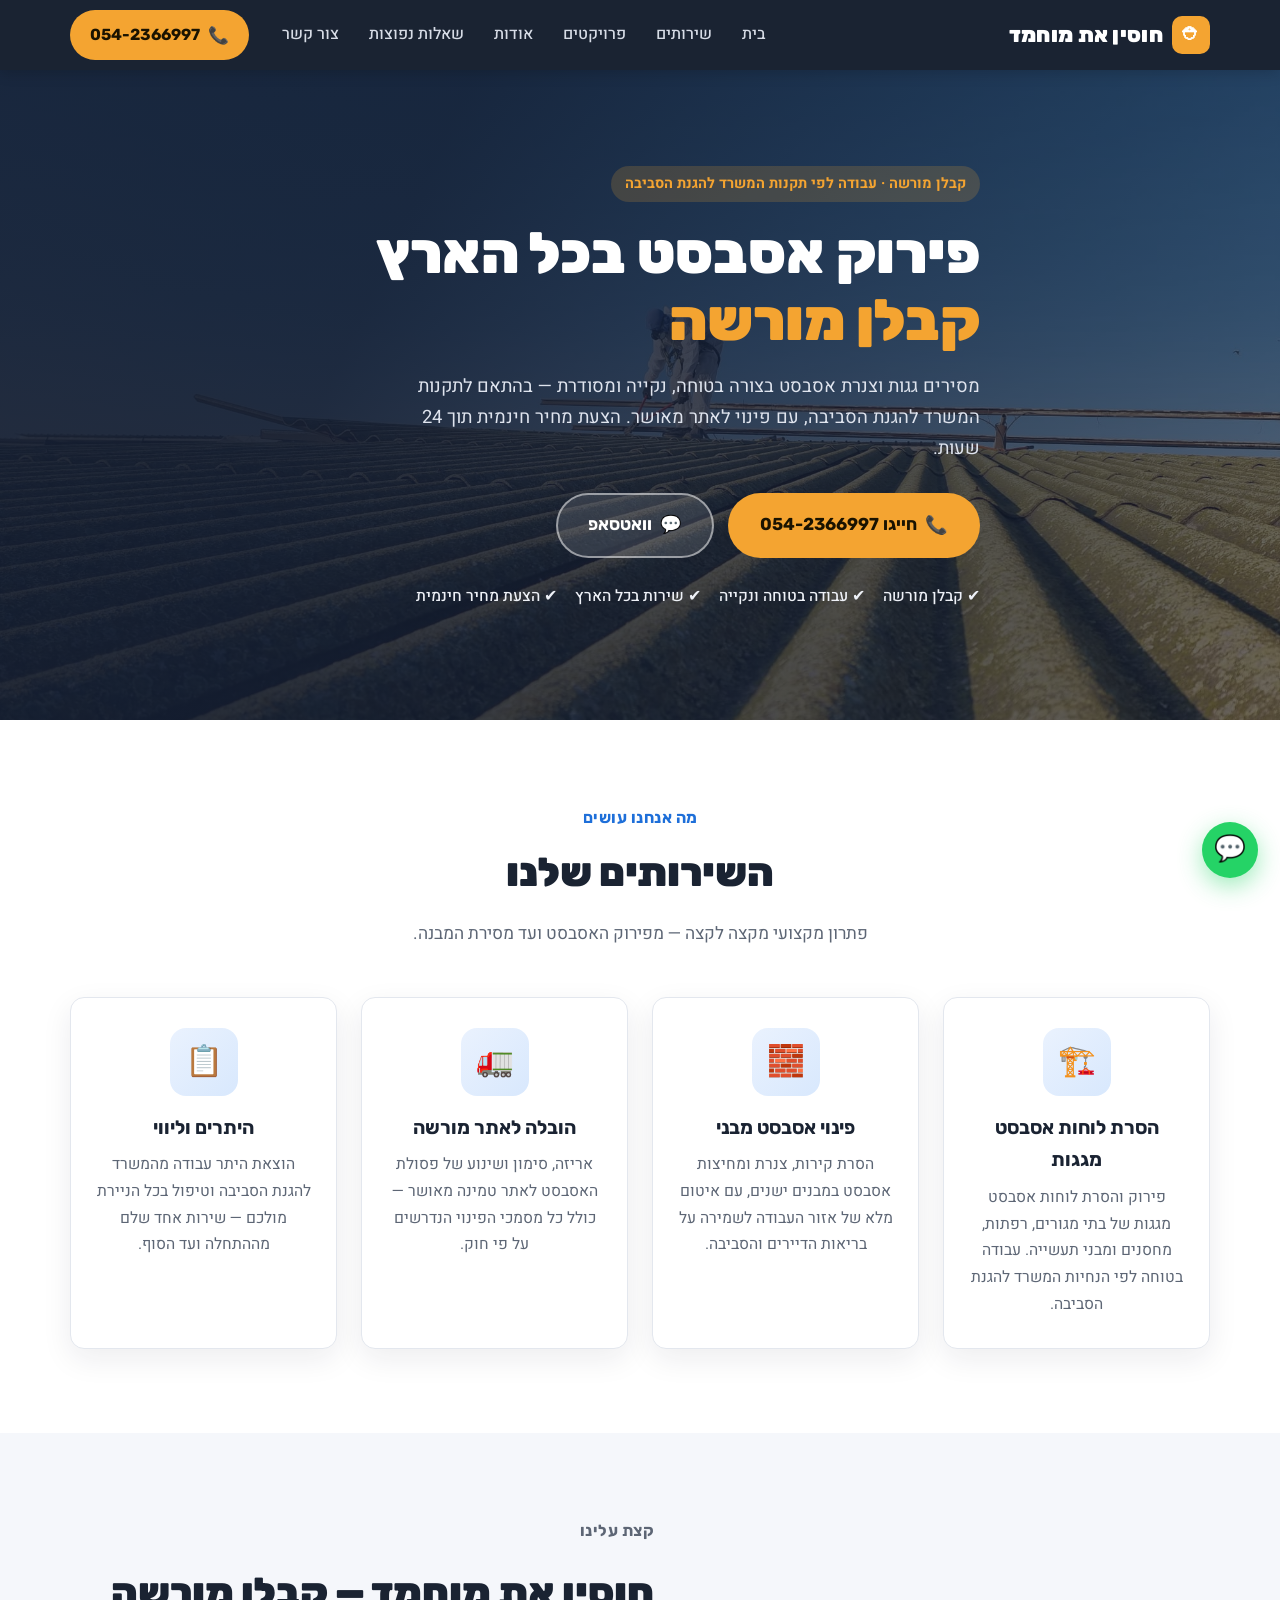
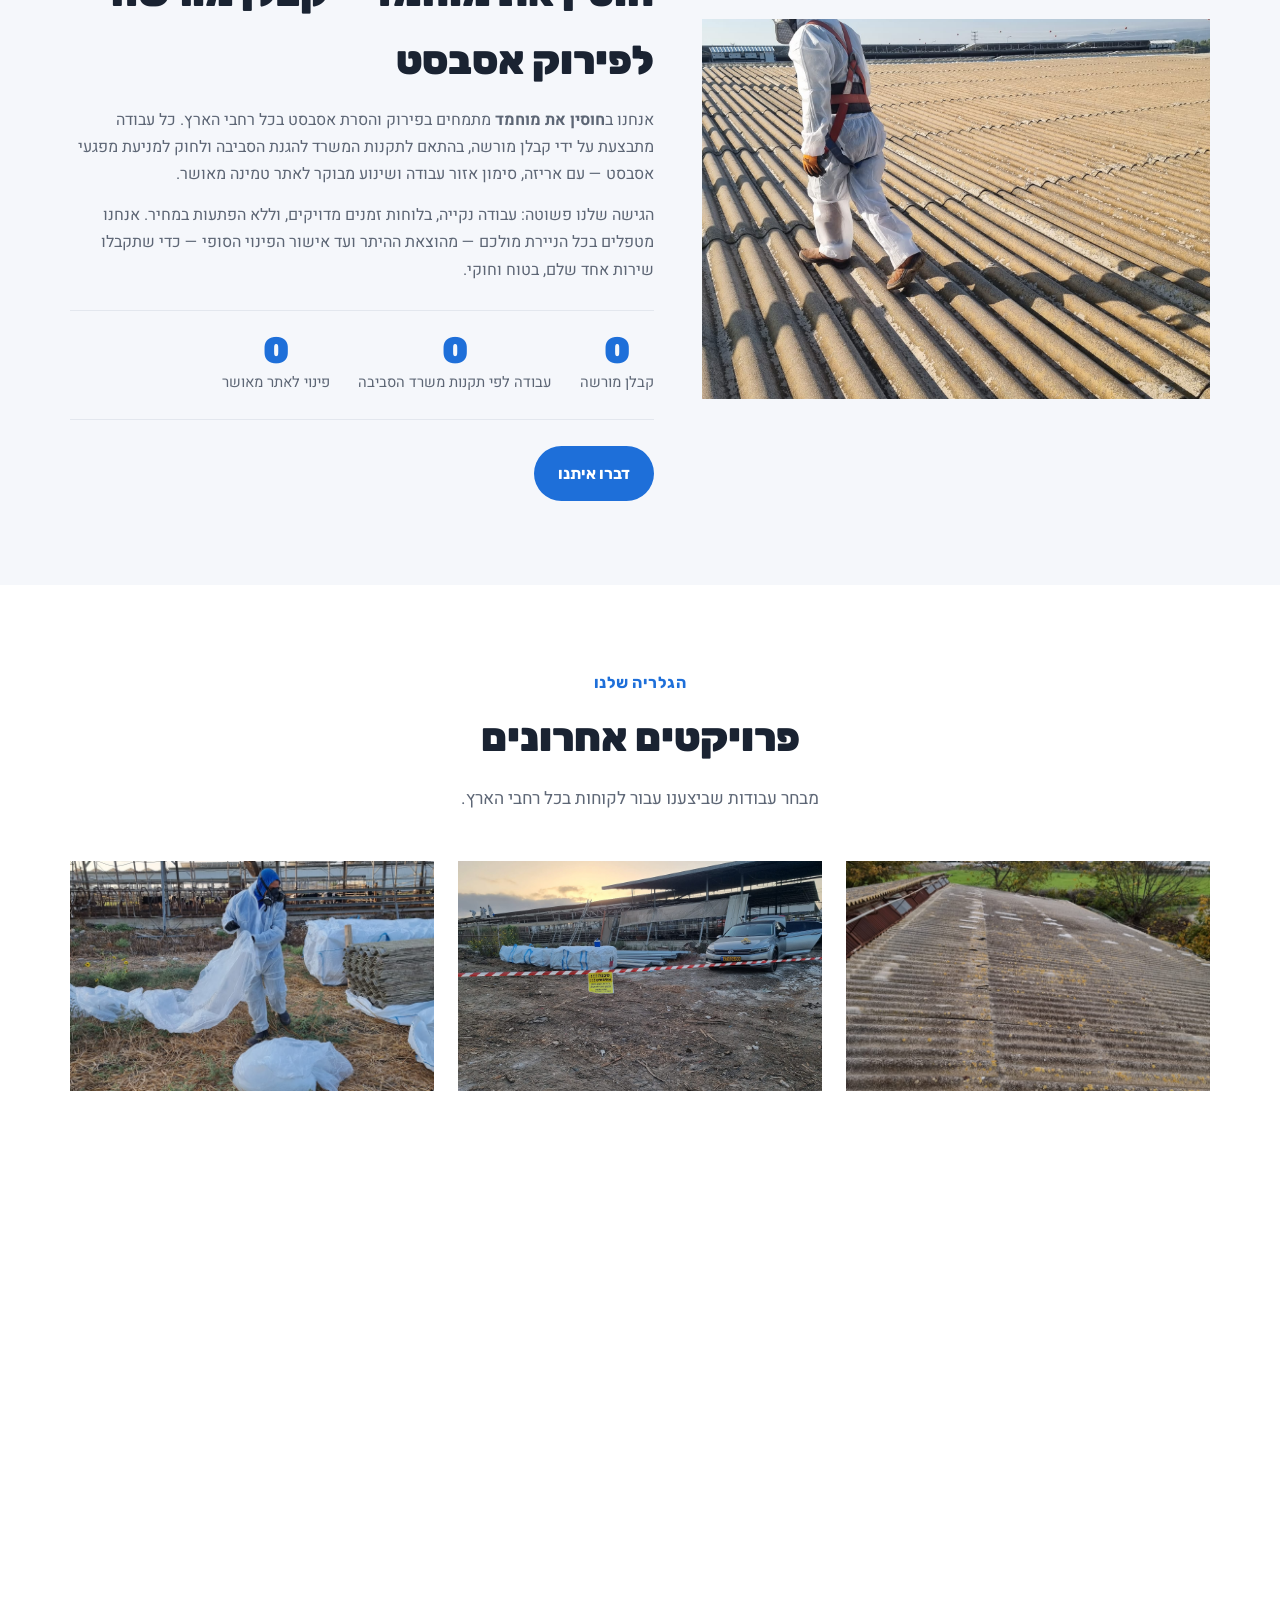
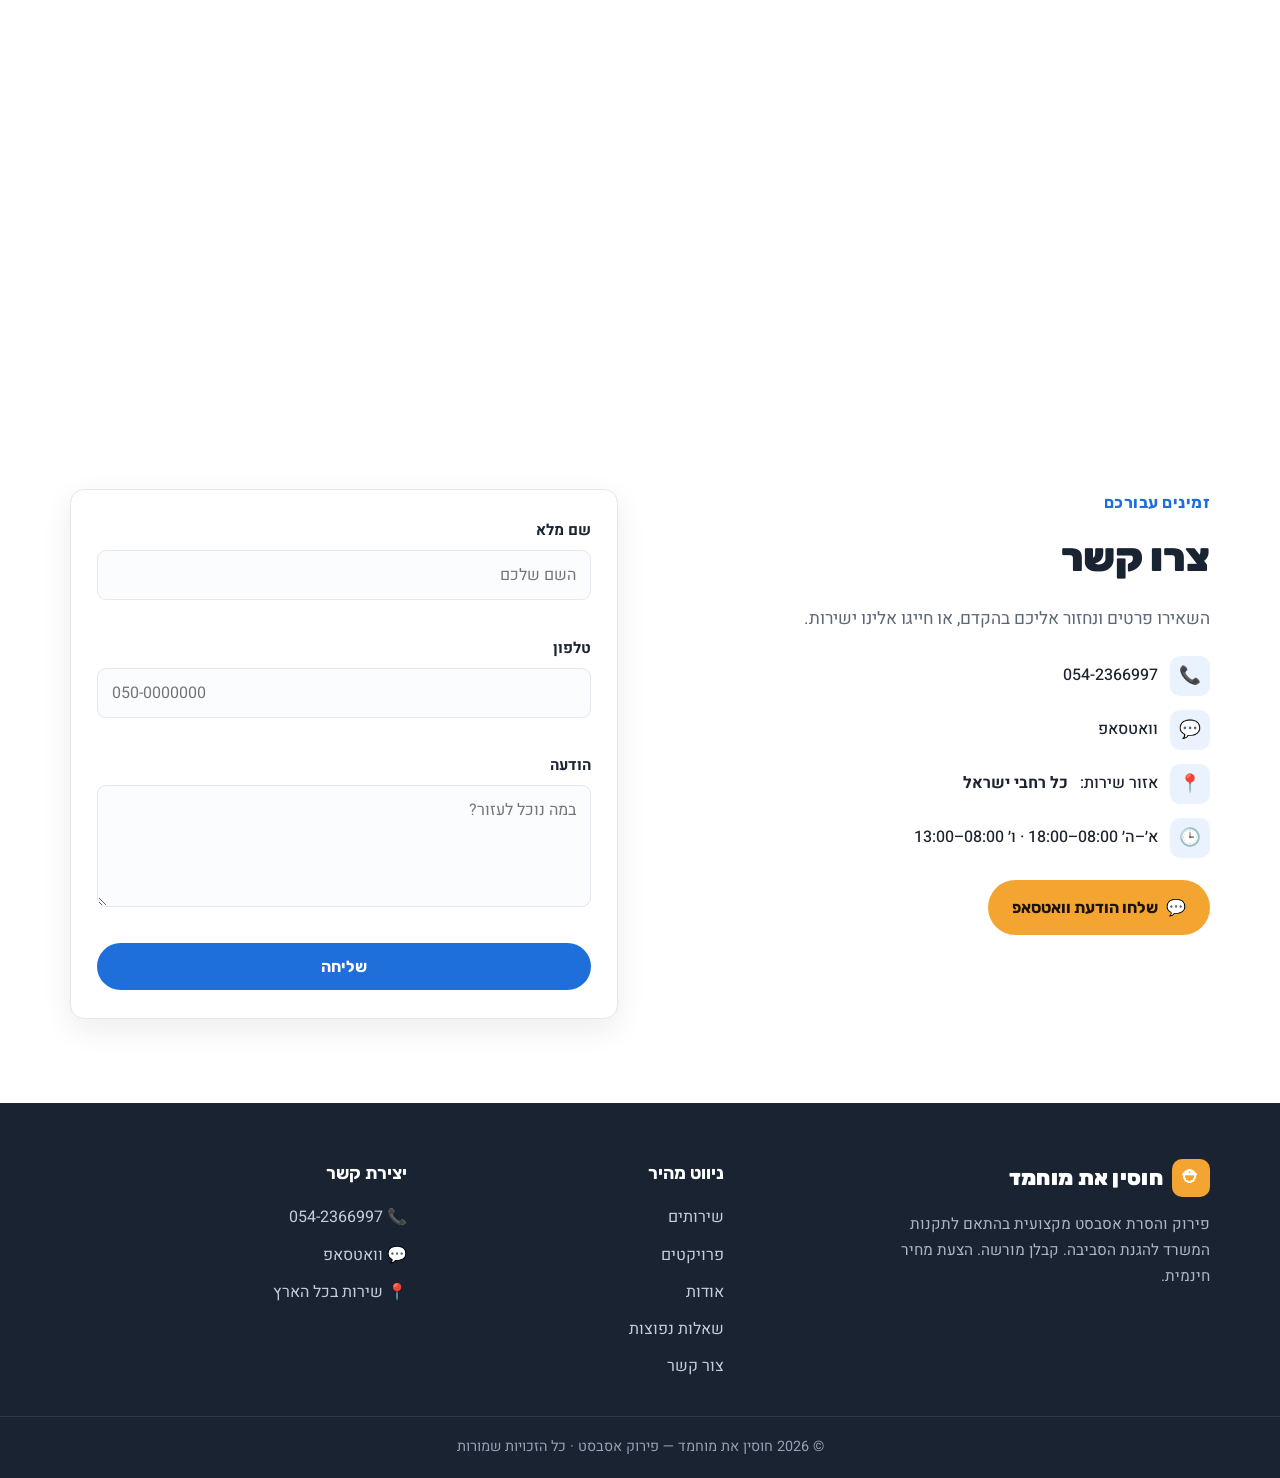
==== commit 9c5062ca: "Rewrite content to truthful copy, wire real images, prep custom domain - Remove fake testimonials (5" ====
--- a/index.html
+++ b/index.html
@@ -6,33 +6,33 @@
 
   <!-- ===== Primary SEO ===== -->
   <title>פירוק אסבסט | הסרת אסבסט מקצועית בכל הארץ | 054-2366997</title>
-  <meta name="description" content="פירוק והסרת אסבסט מקצועית ומהירה בכל רחבי ישראל. קבלן מורשה עם ניסיון של מעל 30 שנה. עמידה בתקני המשרד להגנת הסביבה. חייגו עכשיו: 054-2366997.">
-  <meta name="keywords" content="פירוק אסבסט, הסרת אסבסט, פינוי אסבסט, קבלן אסבסט, אסבסט גג, הסרת אסבסט מחיר, אסבסט מסוכן, לוחות אסבסט, פירוק אסבסט מחיר, הסרת גג אסבסט, אסבסט ישראל, חיפה, תל אביב, ירושלים, חדרי קירור, בנייה עד מפתח">
+  <meta name="description" content="פירוק והסרת אסבסט מקצועית ומהירה בכל רחבי ישראל. קבלן מורשה לעבודות אסבסט בהתאם לתקנות המשרד להגנת הסביבה. חייגו עכשיו: 054-2366997.">
+  <meta name="keywords" content="פירוק אסבסט, הסרת אסבסט, פינוי אסבסט, קבלן אסבסט מורשה, אסבסט גג, הסרת אסבסט מחיר, אסבסט מסוכן, לוחות אסבסט, פירוק אסבסט מחיר, הסרת גג אסבסט, אסבסט ישראל">
   <meta name="author" content="אסבסט פירוק">
   <meta name="robots" content="index, follow">
   <meta name="googlebot" content="index, follow">
-  <link rel="canonical" href="https://www.asbest-piruk.co.il/">
+  <link rel="canonical" href="https://www.asbestor.com/">
 
   <!-- ===== Open Graph (WhatsApp / Facebook previews) ===== -->
   <meta property="og:type" content="website">
   <meta property="og:locale" content="he_IL">
-  <meta property="og:site_name" content="אסבסט פירוק">
+  <meta property="og:site_name" content="חוסין את מוחמד — פירוק אסבסט">
   <meta property="og:title" content="פירוק אסבסט | הסרת אסבסט מקצועית בכל הארץ">
-  <meta property="og:description" content="קבלן אסבסט מורשה עם ניסיון של מעל 30 שנה. פירוק, הסרה ופינוי אסבסט בכל ישראל. חייגו 054-2366997.">
-  <meta property="og:url" content="https://www.asbest-piruk.co.il/">
-  <meta property="og:image" content="https://www.asbest-piruk.co.il/images/og-image.jpg">
+  <meta property="og:description" content="קבלן אסבסט מורשה. פירוק, הסרה ופינוי אסבסט בכל ישראל בהתאם לתקנות המשרד להגנת הסביבה. חייגו 054-2366997.">
+  <meta property="og:url" content="https://www.asbestor.com/">
+  <meta property="og:image" content="https://www.asbestor.com/images/hero-roof.jpg">
+  <meta property="og:image:alt" content="פירוק אסבסט — עובד בציוד מגן על גג">
 
   <!-- ===== Structured Data: LocalBusiness (JSON-LD) ===== -->
   <script type="application/ld+json">
   {
     "@context": "https://schema.org",
     "@type": "HomeAndConstructionBusiness",
-    "name": "אסבסט פירוק",
-    "alternateName": ["פירוק אסבסט", "הסרת אסבסט", "Asbest Piruk"],
-    "description": "פירוק והסרת אסבסט מקצועית בכל רחבי ישראל. קבלן מורשה עם ניסיון של מעל 30 שנה. עמידה בתקני המשרד להגנת הסביבה.",
-    "url": "https://www.asbest-piruk.co.il/",
+    "name": "חוסין את מוחמד — פירוק אסבסט",
+    "alternateName": ["פירוק אסבסט", "הסרת אסבסט", "חוסין את מוחמד"],
+    "description": "פירוק והסרת אסבסט מקצועית בכל רחבי ישראל. קבלן מורשה לעבודות אסבסט בהתאם לתקנות המשרד להגנת הסביבה.",
+    "url": "https://www.asbestor.com/",
     "telephone": "+972-54-2366997",
-    "email": "info@asbest-piruk.co.il",
     "areaServed": {
       "@type": "Country",
       "name": "Israel"
@@ -60,20 +60,10 @@
     "currenciesAccepted": "ILS",
     "paymentAccepted": "Cash, Bank Transfer",
     "knowsLanguage": ["he","ar"],
-    "foundingDate": "1994",
-    "numberOfEmployees": {
-      "@type": "QuantitativeValue",
-      "minValue": 5,
-      "maxValue": 20
-    },
     "hasCredential": [
       {
         "@type": "EducationalOccupationalCredential",
-        "name": "רישיון קבלן מורשה"
-      },
-      {
-        "@type": "EducationalOccupationalCredential",
-        "name": "אישור המשרד להגנת הסביבה"
+        "name": "רישיון קבלן מורשה לעבודות אסבסט"
       }
     ],
     "makesOffer": [
@@ -84,41 +74,9 @@
           "name": "הסרת לוחות אסבסט",
           "description": "פירוק והסרה של לוחות אסבסט מגגות וקירות בהתאם להנחיות המשרד להגנת הסביבה, כולל פינוי לאתר מורשה."
         }
-      },
-      {
-        "@type": "Offer",
-        "itemOffered": {
-          "@type": "Service",
-          "name": "חדרי קירור מבודדים",
-          "description": "תכנון והקמה של חדרי קירור ואחסון מבודדים לתעשייה ולחקלאות."
-        }
-      },
-      {
-        "@type": "Offer",
-        "itemOffered": {
-          "@type": "Service",
-          "name": "בנייה עד מפתח",
-          "description": "ליווי פרויקט בנייה משלב התכנון ועד המסירה."
-        }
-      },
-      {
-        "@type": "Offer",
-        "itemOffered": {
-          "@type": "Service",
-          "name": "שלד ובנייה",
-          "description": "הקמת שלדי מבנים, יציקות ומסגרות פלדה."
-        }
       }
     ],
-    "aggregateRating": {
-      "@type": "AggregateRating",
-      "ratingValue": "5",
-      "bestRating": "5",
-      "worstRating": "1",
-      "ratingCount": "47"
-    },
     "sameAs": [
-      "https://www.facebook.com/asbest.piruk",
       "https://wa.me/972542366997"
     ]
   }
@@ -178,7 +136,7 @@
     <div class="container header-inner">
       <a href="#top" class="logo">
         <span class="logo-mark">⛑</span>
-        <span class="logo-text">אסבסט&nbsp;פירוק</span>
+        <span class="logo-text">חוסין&nbsp;את&nbsp;מוחמד</span>
       </a>
 
       <nav class="main-nav" id="mainNav" aria-label="ניווט ראשי">
@@ -186,8 +144,6 @@
         <a href="#services" class="nav-link">שירותים</a>
         <a href="#projects" class="nav-link">פרויקטים</a>
         <a href="#about" class="nav-link">אודות</a>
-        <a href="#testimonials" class="nav-link">המלצות</a>
-        <a href="#blog" class="nav-link">בלוג</a>
         <a href="#faq" class="nav-link">שאלות נפוצות</a>
         <a href="#contact" class="nav-link">צור קשר</a>
       </nav>
@@ -204,12 +160,12 @@
 
   <!-- ===== Hero ===== -->
   <section class="hero" id="hero">
-    <div class="hero-bg img-placeholder" data-label="תמונת רקע — אתר עבודה / הסרת אסבסט"></div>
+    <div class="hero-bg" style="background-image: url('images/hero-roof.jpg');"></div>
     <div class="hero-overlay"></div>
     <div class="container hero-content reveal">
-      <p class="hero-eyebrow">קבלן מורשה · אישור משרד הסביבה · שירות בכל הארץ</p>
-      <h1 class="hero-title">פירוק והסרת אסבסט<br><span>מקצועית בכל רחבי ישראל</span></h1>
-      <p class="hero-sub">פירוק, הסרה ופינוי לוחות אסבסט בהתאם לתקנות המשרד להגנת הסביבה — ניסיון של מעל 30 שנה, עבודה בטוחה, נקייה ובמחיר הוגן. שירות מהיר בכל מקום בישראל.</p>
+      <p class="hero-eyebrow">קבלן מורשה · עבודה לפי תקנות המשרד להגנת הסביבה</p>
+      <h1 class="hero-title">פירוק אסבסט בכל הארץ<br><span>קבלן מורשה</span></h1>
+      <p class="hero-sub">מסירים גגות וצנרת אסבסט בצורה בטוחה, נקייה ומסודרת — בהתאם לתקנות המשרד להגנת הסביבה, עם פינוי לאתר מאושר. הצעת מחיר חינמית תוך 24 שעות.</p>
       <div class="hero-actions">
         <a href="tel:0542366997" class="btn btn-amber btn-lg"><span class="phone-icon">📞</span> חייגו 054-2366997</a>
         <a href="https://wa.me/972542366997" class="btn btn-ghost btn-lg" target="_blank" rel="noopener"><span>💬</span> וואטסאפ</a>
@@ -235,23 +191,23 @@
       <div class="grid grid-services">
         <article class="card service-card reveal">
           <div class="service-icon">🏗️</div>
-          <h3>הסרת לוחות אסבסט</h3>
-          <p>פירוק והסרה של לוחות אסבסט מגגות וקירות בהתאם להנחיות המשרד להגנת הסביבה, כולל פינוי מאושר לאתר מורשה.</p>
+          <h3>הסרת לוחות אסבסט מגגות</h3>
+          <p>פירוק והסרת לוחות אסבסט מגגות של בתי מגורים, רפתות, מחסנים ומבני תעשייה. עבודה בטוחה לפי הנחיות המשרד להגנת הסביבה.</p>
         </article>
         <article class="card service-card reveal">
-          <div class="service-icon">❄️</div>
-          <h3>חדרי קירור מבודדים</h3>
-          <p>תכנון והקמה של חדרי קירור ואחסון מבודדים לתעשייה ולחקלאות, עם בידוד תרמי איכותי ואיטום מלא.</p>
+          <div class="service-icon">🧱</div>
+          <h3>פינוי אסבסט מבני</h3>
+          <p>הסרת קירות, צנרת ומחיצות אסבסט במבנים ישנים, עם איטום מלא של אזור העבודה לשמירה על בריאות הדיירים והסביבה.</p>
         </article>
         <article class="card service-card reveal">
-          <div class="service-icon">🏠</div>
-          <h3>בנייה עד מפתח</h3>
-          <p>ליווי פרויקט בנייה משלב התכנון ועד המסירה — עבודה מסודרת, עמידה בלוחות זמנים ובסטנדרטים גבוהים.</p>
+          <div class="service-icon">🚛</div>
+          <h3>הובלה לאתר מורשה</h3>
+          <p>אריזה, סימון ושינוע של פסולת האסבסט לאתר טמינה מאושר — כולל כל מסמכי הפינוי הנדרשים על פי חוק.</p>
         </article>
         <article class="card service-card reveal">
-          <div class="service-icon">🔩</div>
-          <h3>שלד ובנייה</h3>
-          <p>הקמת שלדי מבנים, יציקות ומסגרות פלדה בצורה מדויקת ובטוחה, על ידי צוות מנוסה ומקצועי.</p>
+          <div class="service-icon">📋</div>
+          <h3>היתרים וליווי</h3>
+          <p>הוצאת היתר עבודה מהמשרד להגנת הסביבה וטיפול בכל הניירת מולכם — שירות אחד שלם מההתחלה ועד הסוף.</p>
         </article>
       </div>
     </div>
@@ -261,26 +217,26 @@
   <section class="section section-alt" id="about">
     <div class="container about-grid">
       <div class="about-media reveal">
-        <div class="img-placeholder about-img" data-label="תמונת צוות / מנהל החברה"></div>
+        <div class="about-img" style="background-image: url('images/about-worker.jpg');"></div>
       </div>
       <div class="about-text reveal">
         <p class="section-eyebrow">קצת עלינו</p>
-        <h2 class="section-title">מעל 30 שנות ניסיון בהסרת אסבסט ובנייה</h2>
-        <p>חברת <strong>אסבסט פירוק</strong> מתמחה בהסרת אסבסט ובעבודות בנייה כבר למעלה משלושה עשורים. אנו קבלנים מורשים העובדים בהתאם להנחיות המשרד להגנת הסביבה, ומלווים לקוחות פרטיים, עסקיים וממשלתיים.</p>
-        <p>אנו שמים דגש על בטיחות, ניקיון ושקיפות מלאה לאורך כל הפרויקט — מהייעוץ הראשוני ועד פינוי הפסולת והשלמת העבודה.</p>
+        <h2 class="section-title">חוסין את מוחמד — קבלן מורשה לפירוק אסבסט</h2>
+        <p>אנחנו ב<strong>חוסין את מוחמד</strong> מתמחים בפירוק והסרת אסבסט בכל רחבי הארץ. כל עבודה מתבצעת על ידי קבלן מורשה, בהתאם לתקנות המשרד להגנת הסביבה ולחוק למניעת מפגעי אסבסט — עם אריזה, סימון אזור עבודה ושינוע מבוקר לאתר טמינה מאושר.</p>
+        <p>הגישה שלנו פשוטה: עבודה נקייה, בלוחות זמנים מדויקים, וללא הפתעות במחיר. אנחנו מטפלים בכל הניירת מולכם — מהוצאת ההיתר ועד אישור הפינוי הסופי — כדי שתקבלו שירות אחד שלם, בטוח וחוקי.</p>
 
         <div class="stats">
           <div class="stat">
-            <span class="stat-num" data-count="30" data-suffix="+">0</span>
-            <span class="stat-label">שנות ניסיון</span>
+            <span class="stat-num">✓</span>
+            <span class="stat-label">קבלן מורשה</span>
           </div>
           <div class="stat">
-            <span class="stat-num" data-count="1500" data-suffix="+">0</span>
-            <span class="stat-label">פרויקטים שהושלמו</span>
+            <span class="stat-num">✓</span>
+            <span class="stat-label">עבודה לפי תקנות משרד הסביבה</span>
           </div>
           <div class="stat">
-            <span class="stat-num" data-count="100" data-suffix="%">0</span>
-            <span class="stat-label">עמידה בתקנים</span>
+            <span class="stat-num">✓</span>
+            <span class="stat-label">פינוי לאתר מאושר</span>
           </div>
         </div>
 
@@ -295,115 +251,13 @@
       <div class="section-head reveal">
         <p class="section-eyebrow">הגלריה שלנו</p>
         <h2 class="section-title">פרויקטים אחרונים</h2>
-        <p class="section-lead">מבחר עבודות שביצענו עבור לקוחותינו ברחבי הצפון.</p>
+        <p class="section-lead">מבחר עבודות שביצענו עבור לקוחות בכל רחבי הארץ.</p>
       </div>
 
       <div class="grid grid-projects">
-        <div class="img-placeholder project-img reveal" data-label="פרויקט 1"></div>
-        <div class="img-placeholder project-img reveal" data-label="פרויקט 2"></div>
-        <div class="img-placeholder project-img reveal" data-label="פרויקט 3"></div>
-        <div class="img-placeholder project-img reveal" data-label="פרויקט 4"></div>
-        <div class="img-placeholder project-img reveal" data-label="פרויקט 5"></div>
-        <div class="img-placeholder project-img reveal" data-label="פרויקט 6"></div>
-      </div>
-    </div>
-  </section>
-
-  <!-- ===== Testimonials ===== -->
-  <section class="section section-alt" id="testimonials">
-    <div class="container">
-      <div class="section-head reveal">
-        <p class="section-eyebrow">לקוחות ממליצים</p>
-        <h2 class="section-title">מה אומרים עלינו</h2>
-      </div>
-
-      <div class="grid grid-testimonials">
-        <figure class="card testimonial reveal">
-          <div class="stars">★★★★★</div>
-          <blockquote>עבודה מקצועית ומהירה. הצוות הגיע בזמן, פירק את האסבסט מהגג בצורה בטוחה והשאיר את השטח נקי לחלוטין. ממליץ בחום!</blockquote>
-          <figcaption><span class="avatar">י</span> יוסי כהן · חיפה</figcaption>
-        </figure>
-        <figure class="card testimonial reveal">
-          <div class="stars">★★★★★</div>
-          <blockquote>שירות אדיב ומחיר הוגן. הסבירו לי כל שלב בתהליך ועמדו בכל ההבטחות. מקצוענים אמיתיים.</blockquote>
-          <figcaption><span class="avatar">ר</span> רונית לוי · קריות</figcaption>
-        </figure>
-        <figure class="card testimonial reveal">
-          <div class="stars">★★★★★</div>
-          <blockquote>הקימו לנו חדר קירור מבודד למפעל. עבודה נקייה, מדויקת ובלוח זמנים. שמחים מאוד מהתוצאה.</blockquote>
-          <figcaption><span class="avatar">מ</span> משה אברהם · נצרת</figcaption>
-        </figure>
-        <figure class="card testimonial reveal">
-          <div class="stars">★★★★★</div>
-          <blockquote>ניגשו לעבודה ברצינות ובאחריות מלאה. כל ההיתרים והאישורים סודרו על ידם. מומלץ בלב שלם.</blockquote>
-          <figcaption><span class="avatar">ס</span> סאמר חורי · עכו</figcaption>
-        </figure>
-        <figure class="card testimonial reveal">
-          <div class="stars">★★★★★</div>
-          <blockquote>קבלן אמין שעושה בדיוק מה שהבטיח. ליוו אותנו בפרויקט בנייה מההתחלה ועד המסירה. תודה רבה!</blockquote>
-          <figcaption><span class="avatar">ד</span> דנה מזרחי · טבריה</figcaption>
-        </figure>
-      </div>
-    </div>
-  </section>
-
-  <!-- ===== Certifications ===== -->
-  <section class="section" id="certifications">
-    <div class="container">
-      <div class="section-head reveal">
-        <p class="section-eyebrow">איכות ואמינות</p>
-        <h2 class="section-title">רישיונות ותעודות</h2>
-        <p class="section-lead">אנו עובדים על פי כל התקנים והאישורים הנדרשים בחוק.</p>
-      </div>
-
-      <div class="grid grid-certs">
-        <div class="img-placeholder cert-img reveal" data-label="רישיון קבלן"></div>
-        <div class="img-placeholder cert-img reveal" data-label="אישור משרד הסביבה"></div>
-        <div class="img-placeholder cert-img reveal" data-label="תעודת בטיחות"></div>
-        <div class="img-placeholder cert-img reveal" data-label="ביטוח עבודות"></div>
-        <div class="img-placeholder cert-img reveal" data-label="הסמכה מקצועית"></div>
-        <div class="img-placeholder cert-img reveal" data-label="תעודת הוקרה"></div>
-      </div>
-    </div>
-  </section>
-
-  <!-- ===== Blog ===== -->
-  <section class="section section-alt" id="blog">
-    <div class="container">
-      <div class="section-head reveal">
-        <p class="section-eyebrow">מידע שימושי</p>
-        <h2 class="section-title">מהבלוג שלנו</h2>
-        <p class="section-lead">כתבות וטיפים בנושא אסבסט, בידוד ובנייה.</p>
-      </div>
-
-      <div class="grid grid-blog">
-        <article class="card blog-card reveal">
-          <div class="img-placeholder blog-img" data-label="תמונת כתבה 1"></div>
-          <div class="blog-body">
-            <time class="blog-date">15 ביוני 2026</time>
-            <h3>כל מה שצריך לדעת על הסרת אסבסט מהבית</h3>
-            <p>אסבסט הוא חומר מסוכן לבריאות. במאמר זה נסביר מתי חובה לפנות אותו ואיך עושים זאת בבטחה...</p>
-            <a href="#contact" class="read-more">קרא עוד ←</a>
-          </div>
-        </article>
-        <article class="card blog-card reveal">
-          <div class="img-placeholder blog-img" data-label="תמונת כתבה 2"></div>
-          <div class="blog-body">
-            <time class="blog-date">2 ביוני 2026</time>
-            <h3>יתרונות של חדרי קירור מבודדים לעסק שלכם</h3>
-            <p>בידוד תרמי נכון חוסך אנרגיה ושומר על המוצרים. כך בוחרים את הפתרון המתאים לעסק...</p>
-            <a href="#contact" class="read-more">קרא עוד ←</a>
-          </div>
-        </article>
-        <article class="card blog-card reveal">
-          <div class="img-placeholder blog-img" data-label="תמונת כתבה 3"></div>
-          <div class="blog-body">
-            <time class="blog-date">20 במאי 2026</time>
-            <h3>בנייה עד מפתח — מה חשוב לבדוק לפני שמתחילים</h3>
-            <p>פרויקט בנייה מוצלח מתחיל בתכנון נכון. ריכזנו את הנקודות החשובות שכדאי לבדוק מראש...</p>
-            <a href="#contact" class="read-more">קרא עוד ←</a>
-          </div>
-        </article>
+        <div class="project-img reveal" style="background-image: url('images/project-old-roof.jpg');" title="גג אסבסט ישן — לפני פירוק"></div>
+        <div class="project-img reveal" style="background-image: url('images/project-site-setup.jpg');" title="סימון אזור העבודה והכנת הציוד"></div>
+        <div class="project-img reveal" style="background-image: url('images/project-disposal.jpg');" title="אריזת לוחות אסבסט לפינוי לאתר מאושר"></div>
       </div>
     </div>
   </section>
@@ -456,14 +310,12 @@
 
         <ul class="contact-list">
           <li><span class="ci-icon">📞</span> <a href="tel:0542366997">054-2366997</a></li>
-          <li><span class="ci-icon">✉️</span> <a href="mailto:info@asbest-piruk.co.il">info@asbest-piruk.co.il</a></li>
+          <li><span class="ci-icon">💬</span> <a href="https://wa.me/972542366997" target="_blank" rel="noopener">וואטסאפ</a></li>
           <li><span class="ci-icon">📍</span> אזור שירות: <strong>כל רחבי ישראל</strong></li>
           <li><span class="ci-icon">🕒</span> א׳–ה׳ 08:00–18:00 · ו׳ 08:00–13:00</li>
         </ul>
 
         <a href="https://wa.me/972542366997" class="btn btn-amber" target="_blank" rel="noopener"><span>💬</span> שלחו הודעת וואטסאפ</a>
-
-        <div class="img-placeholder map-placeholder" data-label="מפת אזור השירות"></div>
       </div>
 
       <form class="card contact-form reveal" id="contactForm" novalidate>
@@ -478,11 +330,6 @@
           <span class="error" data-for="phone"></span>
         </div>
         <div class="field">
-          <label for="email">אימייל</label>
-          <input type="email" id="email" name="email" placeholder="name@example.com">
-          <span class="error" data-for="email"></span>
-        </div>
-        <div class="field">
           <label for="message">הודעה</label>
           <textarea id="message" name="message" rows="4" placeholder="במה נוכל לעזור?" required></textarea>
           <span class="error" data-for="message"></span>
@@ -499,9 +346,9 @@
       <div class="footer-col">
         <a href="#top" class="logo logo-footer">
           <span class="logo-mark">⛑</span>
-          <span class="logo-text">אסבסט&nbsp;פירוק</span>
+          <span class="logo-text">חוסין&nbsp;את&nbsp;מוחמד</span>
         </a>
-        <p class="footer-about">פירוק והסרת אסבסט מקצועית בכל רחבי ישראל — קבלן מורשה עם ניסיון של מעל 30 שנה. הצעת מחיר חינמית.</p>
+        <p class="footer-about">פירוק והסרת אסבסט מקצועית בהתאם לתקנות המשרד להגנת הסביבה. קבלן מורשה. הצעת מחיר חינמית.</p>
       </div>
       <div class="footer-col">
         <h4>ניווט מהיר</h4>
@@ -509,7 +356,6 @@
           <li><a href="#services">שירותים</a></li>
           <li><a href="#projects">פרויקטים</a></li>
           <li><a href="#about">אודות</a></li>
-          <li><a href="#blog">בלוג</a></li>
           <li><a href="#faq">שאלות נפוצות</a></li>
           <li><a href="#contact">צור קשר</a></li>
         </ul>
@@ -518,19 +364,14 @@
         <h4>יצירת קשר</h4>
         <ul>
           <li><a href="tel:0542366997">📞 054-2366997</a></li>
-          <li><a href="mailto:info@asbest-piruk.co.il">✉️ info@asbest-piruk.co.il</a></li>
-          <li>📍 חיפה והצפון</li>
+          <li><a href="https://wa.me/972542366997" target="_blank" rel="noopener">💬 וואטסאפ</a></li>
+          <li>📍 שירות בכל הארץ</li>
         </ul>
-        <div class="social">
-          <a href="#" aria-label="פייסבוק">f</a>
-          <a href="#" aria-label="אינסטגרם">◎</a>
-          <a href="https://wa.me/972542366997" aria-label="וואטסאפ" target="_blank" rel="noopener">💬</a>
-        </div>
       </div>
     </div>
     <div class="footer-bottom">
       <div class="container">
-        <p>© 2026 אסבסט פירוק · כל הזכויות שמורות</p>
+        <p>© 2026 חוסין את מוחמד — פירוק אסבסט · כל הזכויות שמורות</p>
       </div>
     </div>
   </footer>
--- a/styles.css
+++ b/styles.css
@@ -272,9 +272,23 @@
   font-weight: 700;
   font-size: .95rem;
 }
-.hero-bg { border: 0; border-radius: 0; background:
-  repeating-linear-gradient(45deg, #20293a 0 16px, #243042 16px 32px); }
+.hero-bg {
+  border: 0;
+  border-radius: 0;
+  background-color: #20293a;
+  background-size: cover;
+  background-position: center;
+  background-repeat: no-repeat;
+}
 .hero-bg::after { color: rgba(255,255,255,.18); }
+
+/* Real image backgrounds on these slots */
+.about-img,
+.project-img {
+  background-size: cover;
+  background-position: center;
+  background-repeat: no-repeat;
+}
 
 /* ---------- About ---------- */
 .about-grid {
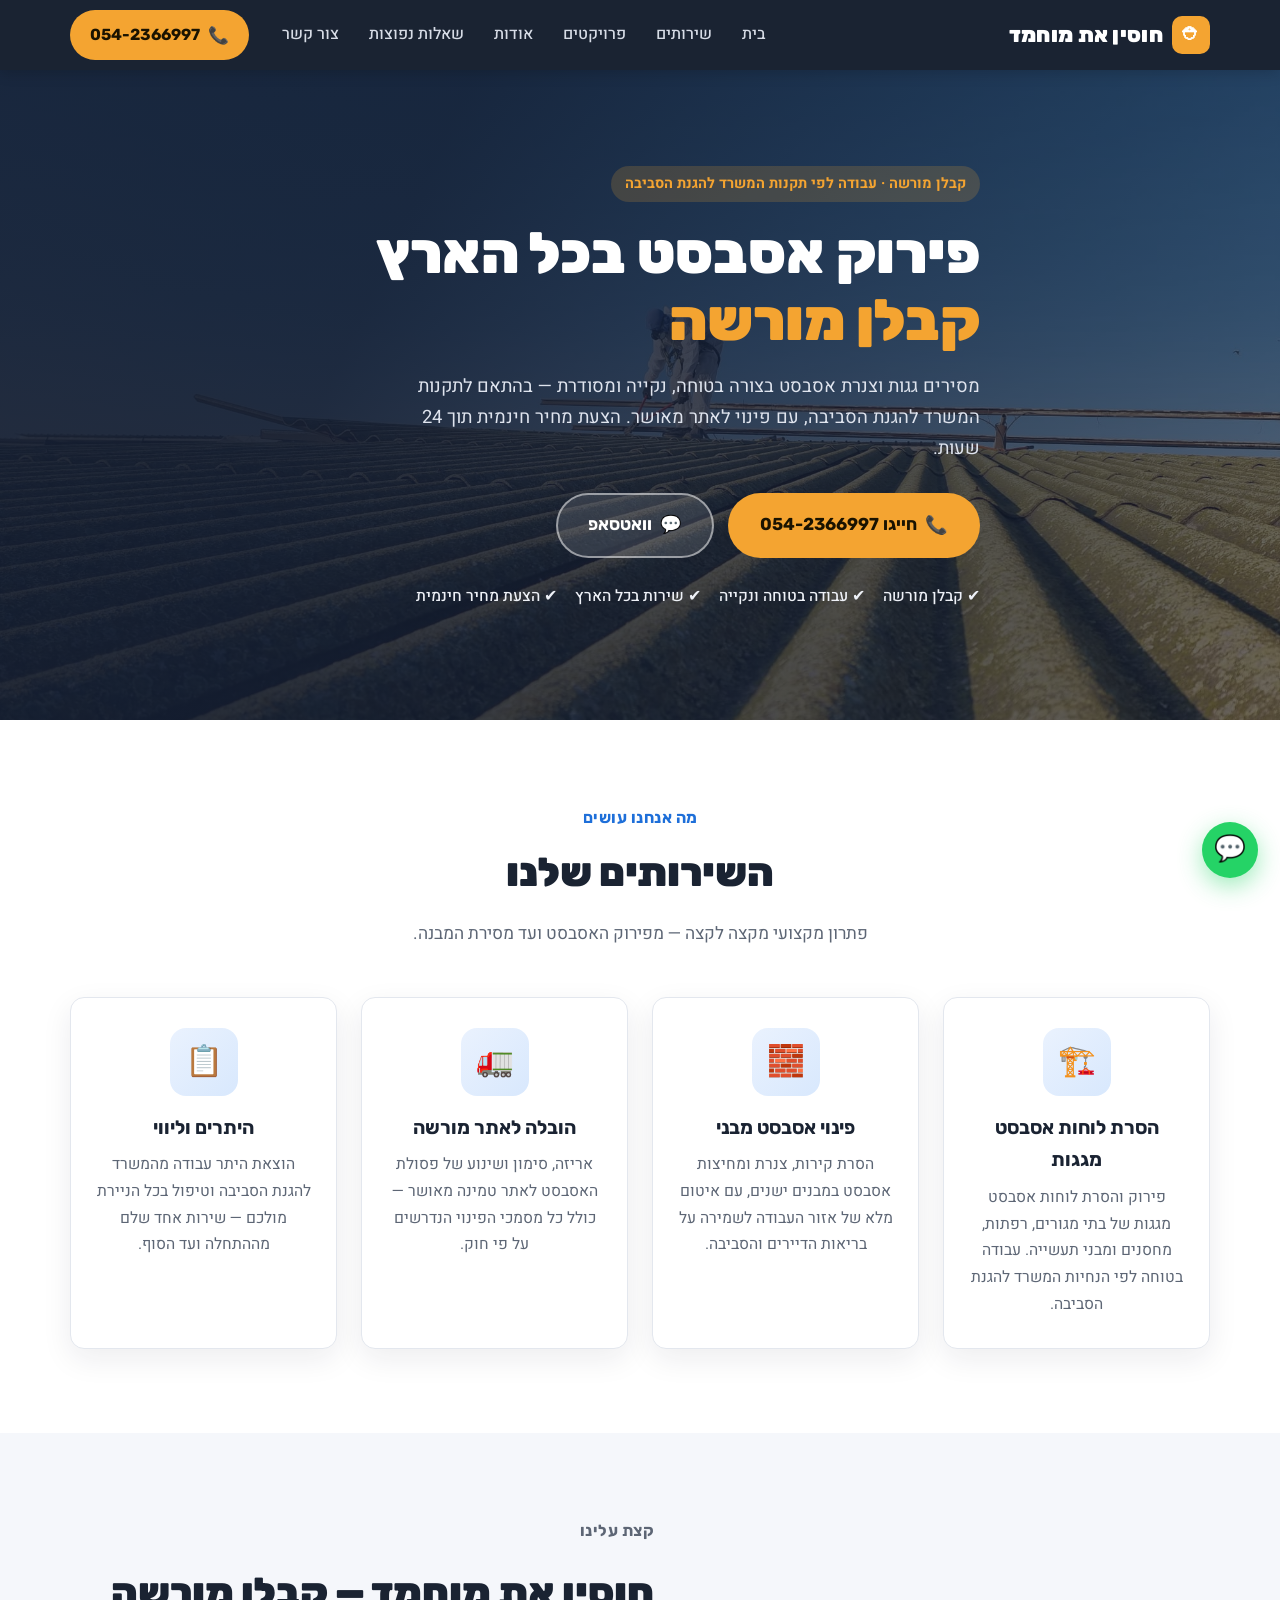
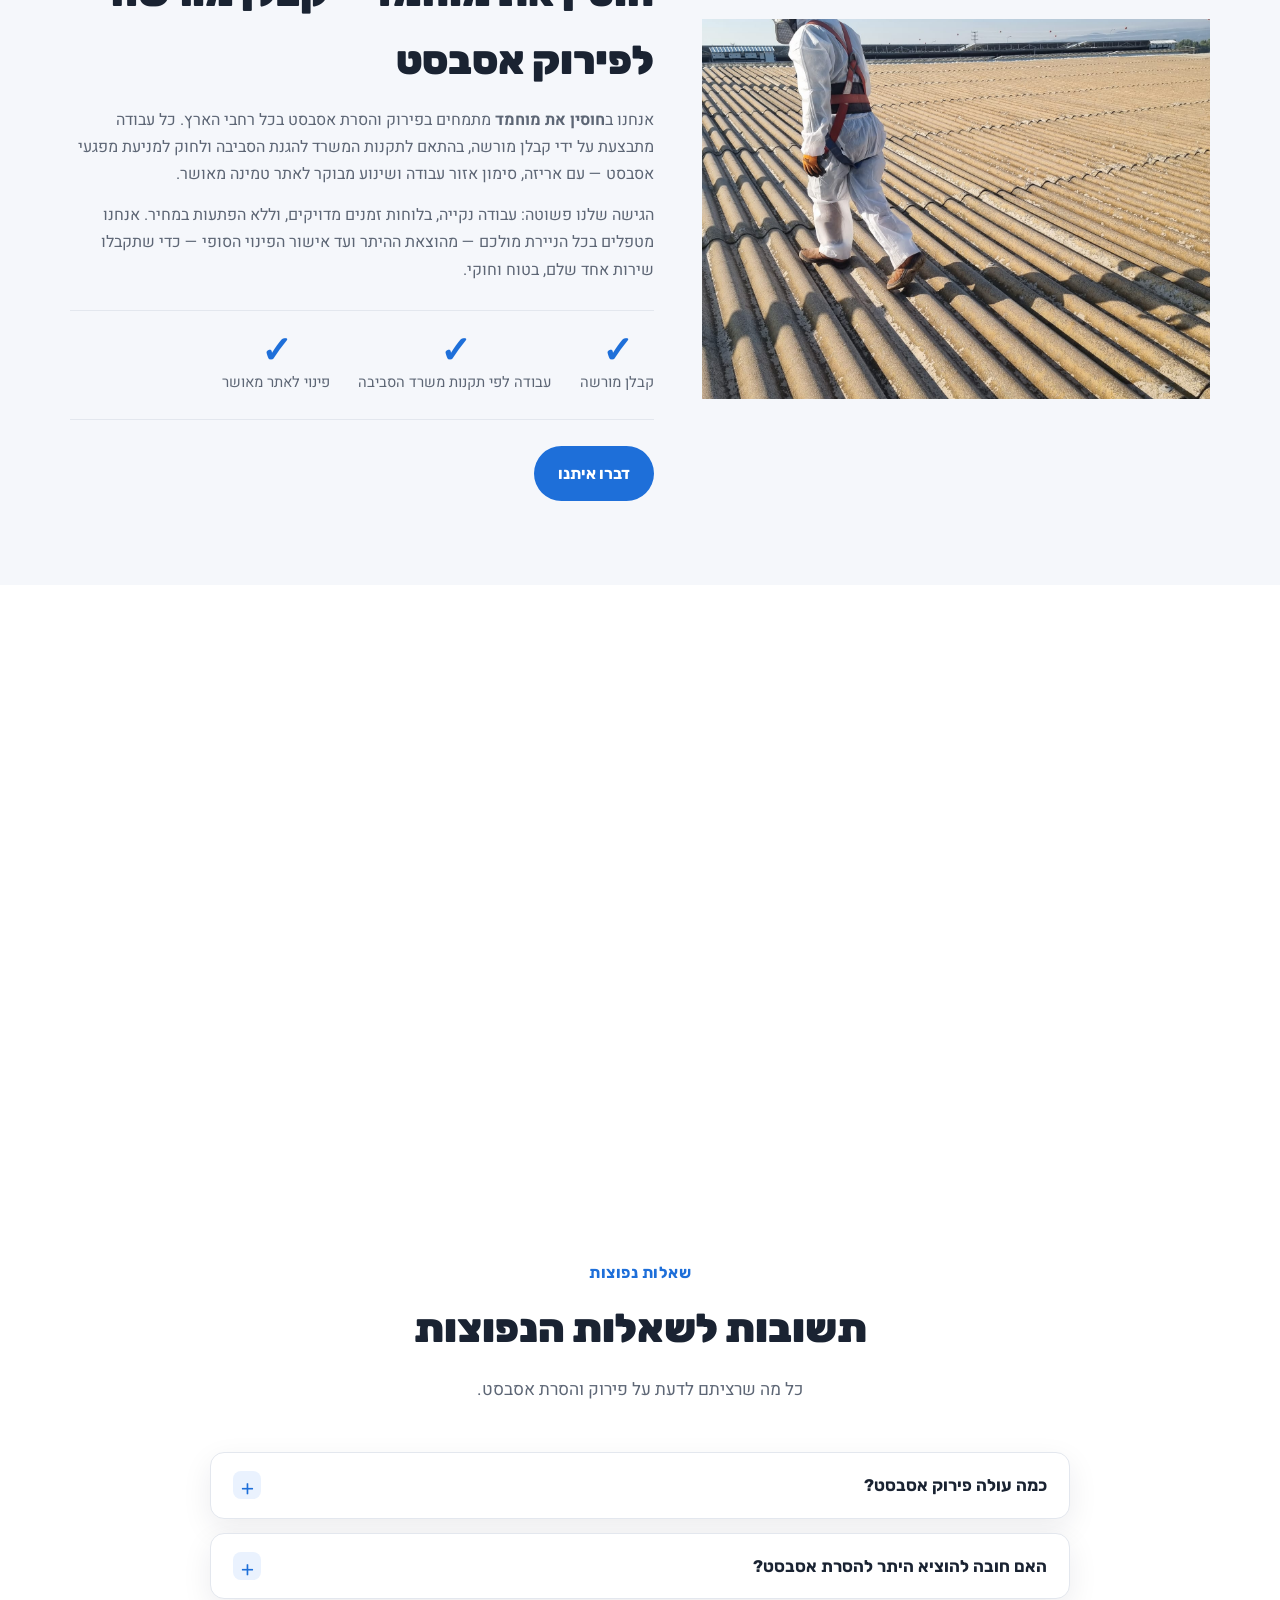
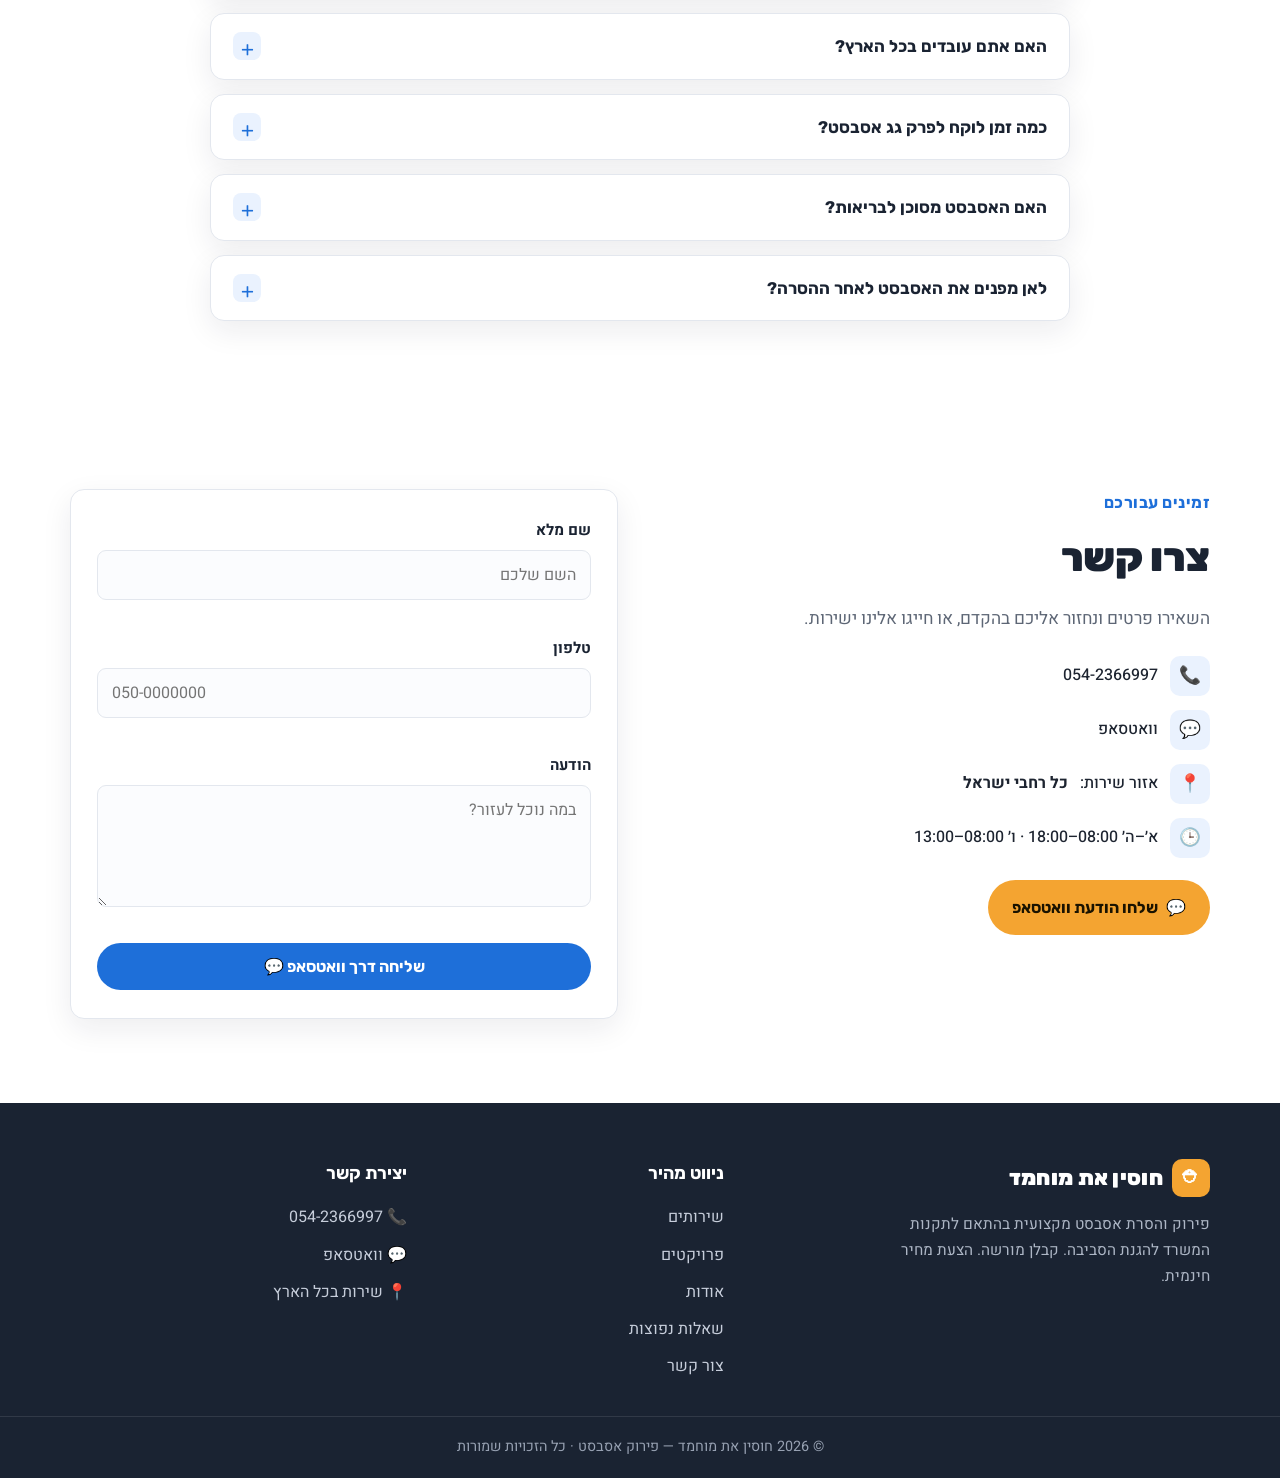
==== commit 20396e06: "Wire contact form to deliver via WhatsApp - Build wa.me URL with name + phone + message pre-filled a" ====
--- a/index.html
+++ b/index.html
@@ -334,8 +334,8 @@
           <textarea id="message" name="message" rows="4" placeholder="במה נוכל לעזור?" required></textarea>
           <span class="error" data-for="message"></span>
         </div>
-        <button type="submit" class="btn btn-primary btn-block">שליחה</button>
-        <p class="form-success" id="formSuccess" hidden>תודה! פנייתכם התקבלה, נחזור אליכם בהקדם. 🙏</p>
+        <button type="submit" class="btn btn-primary btn-block">שליחה דרך וואטסאפ 💬</button>
+        <p class="form-success" id="formSuccess" hidden>פתחנו עבורכם את WhatsApp עם ההודעה מוכנה — לחצו שלח כדי להשלים את הפנייה. 🙏</p>
       </form>
     </div>
   </section>
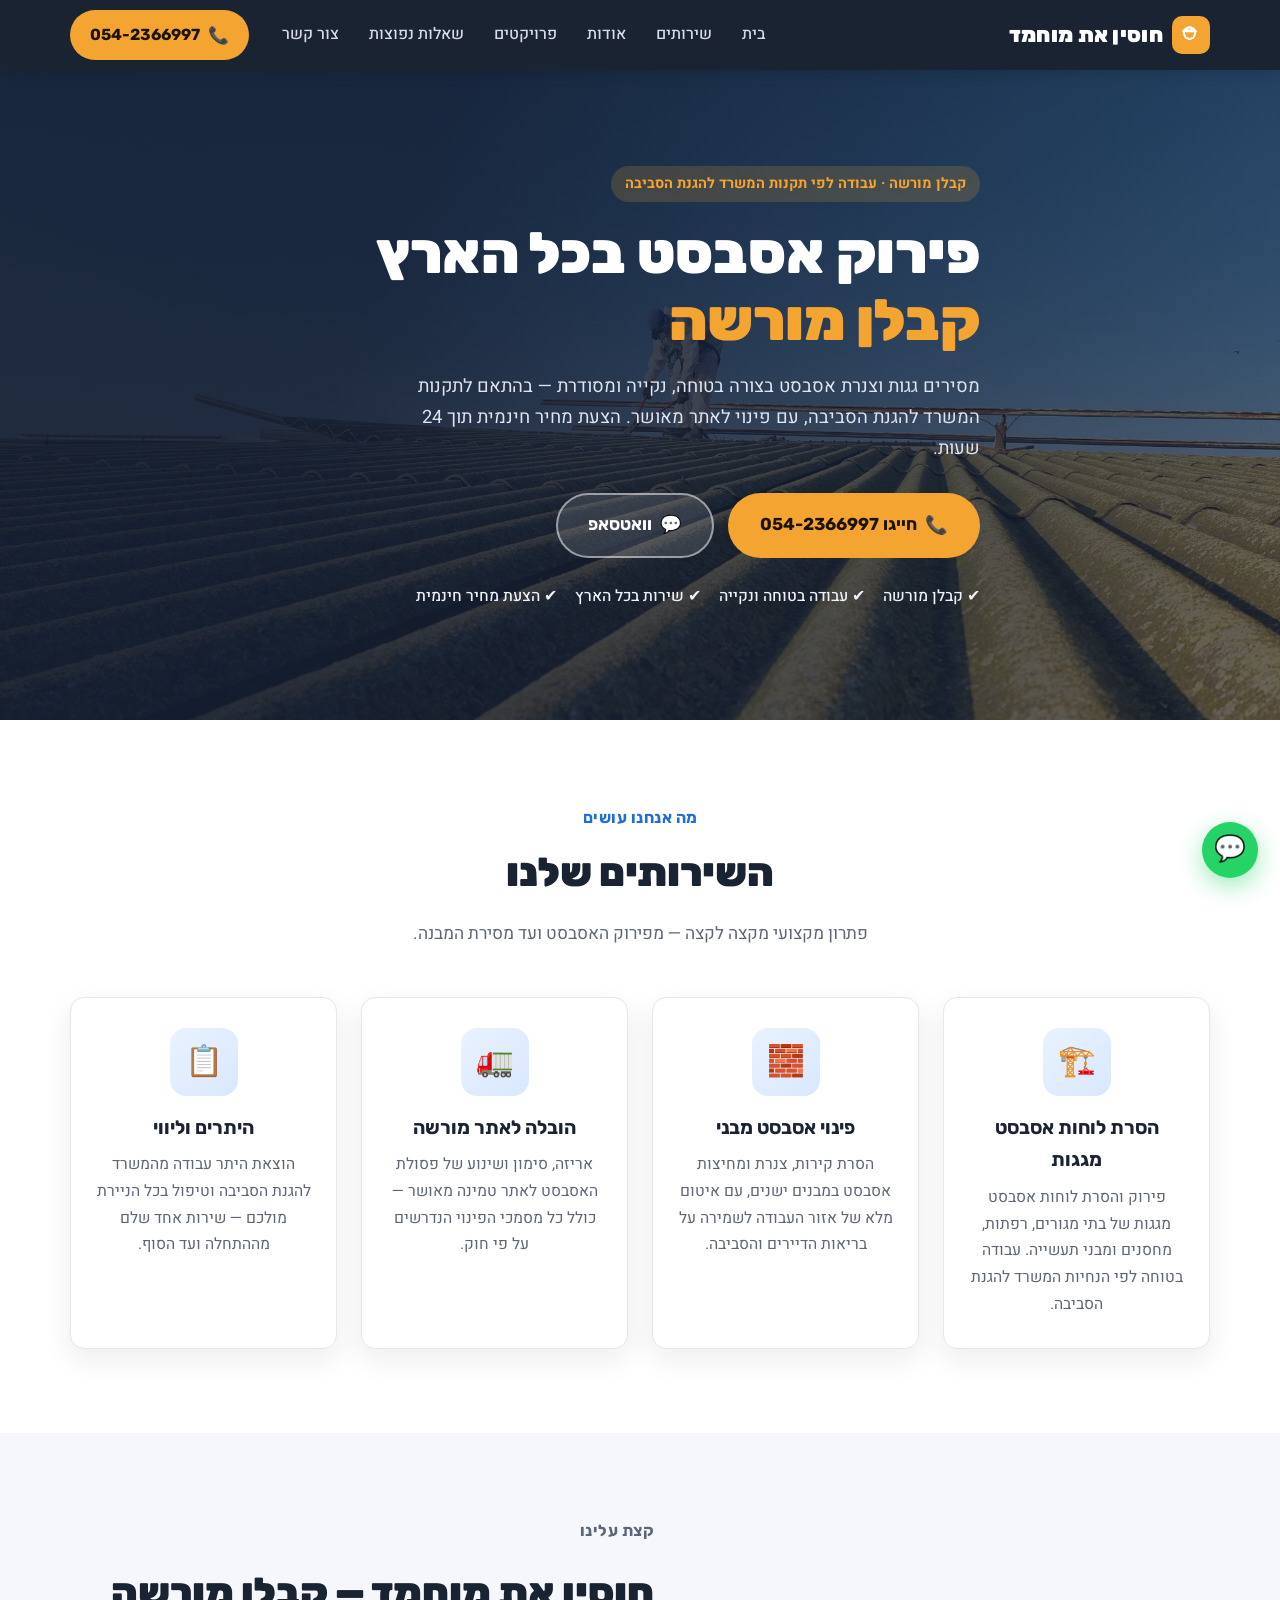
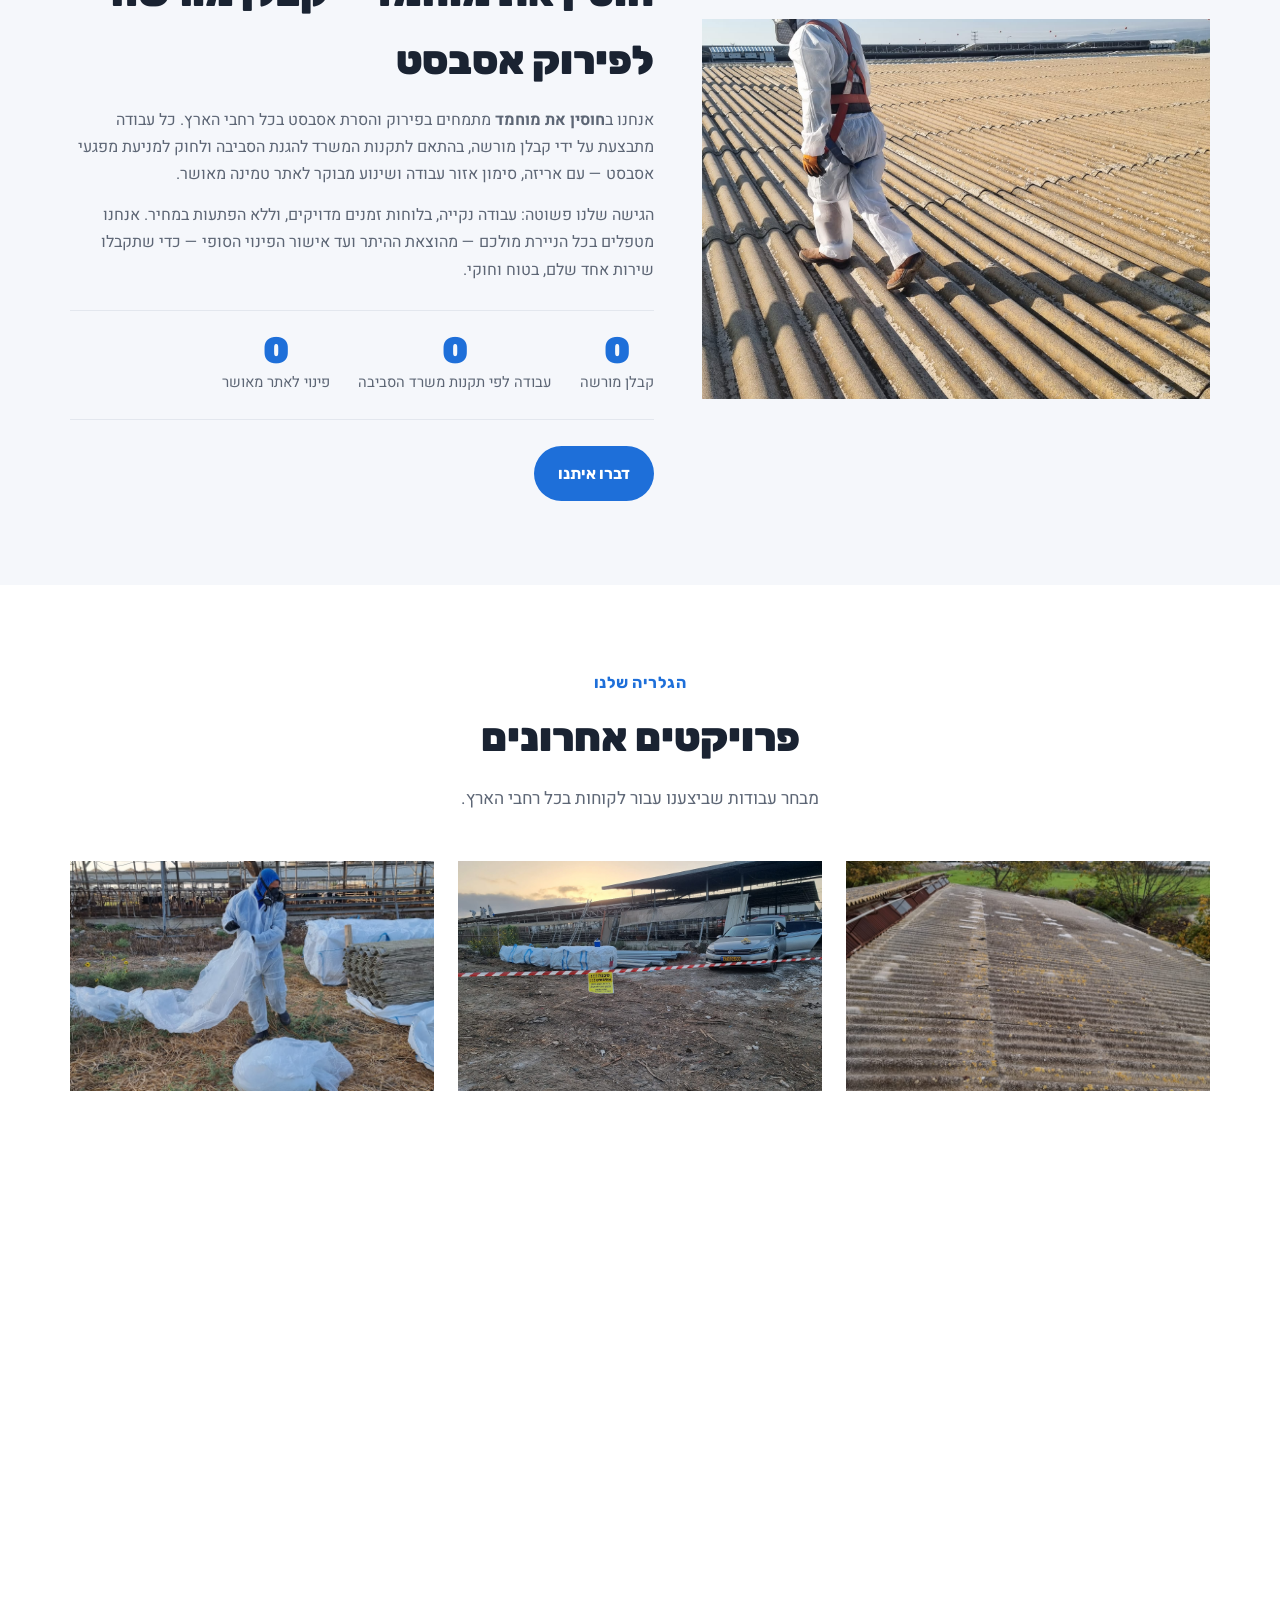
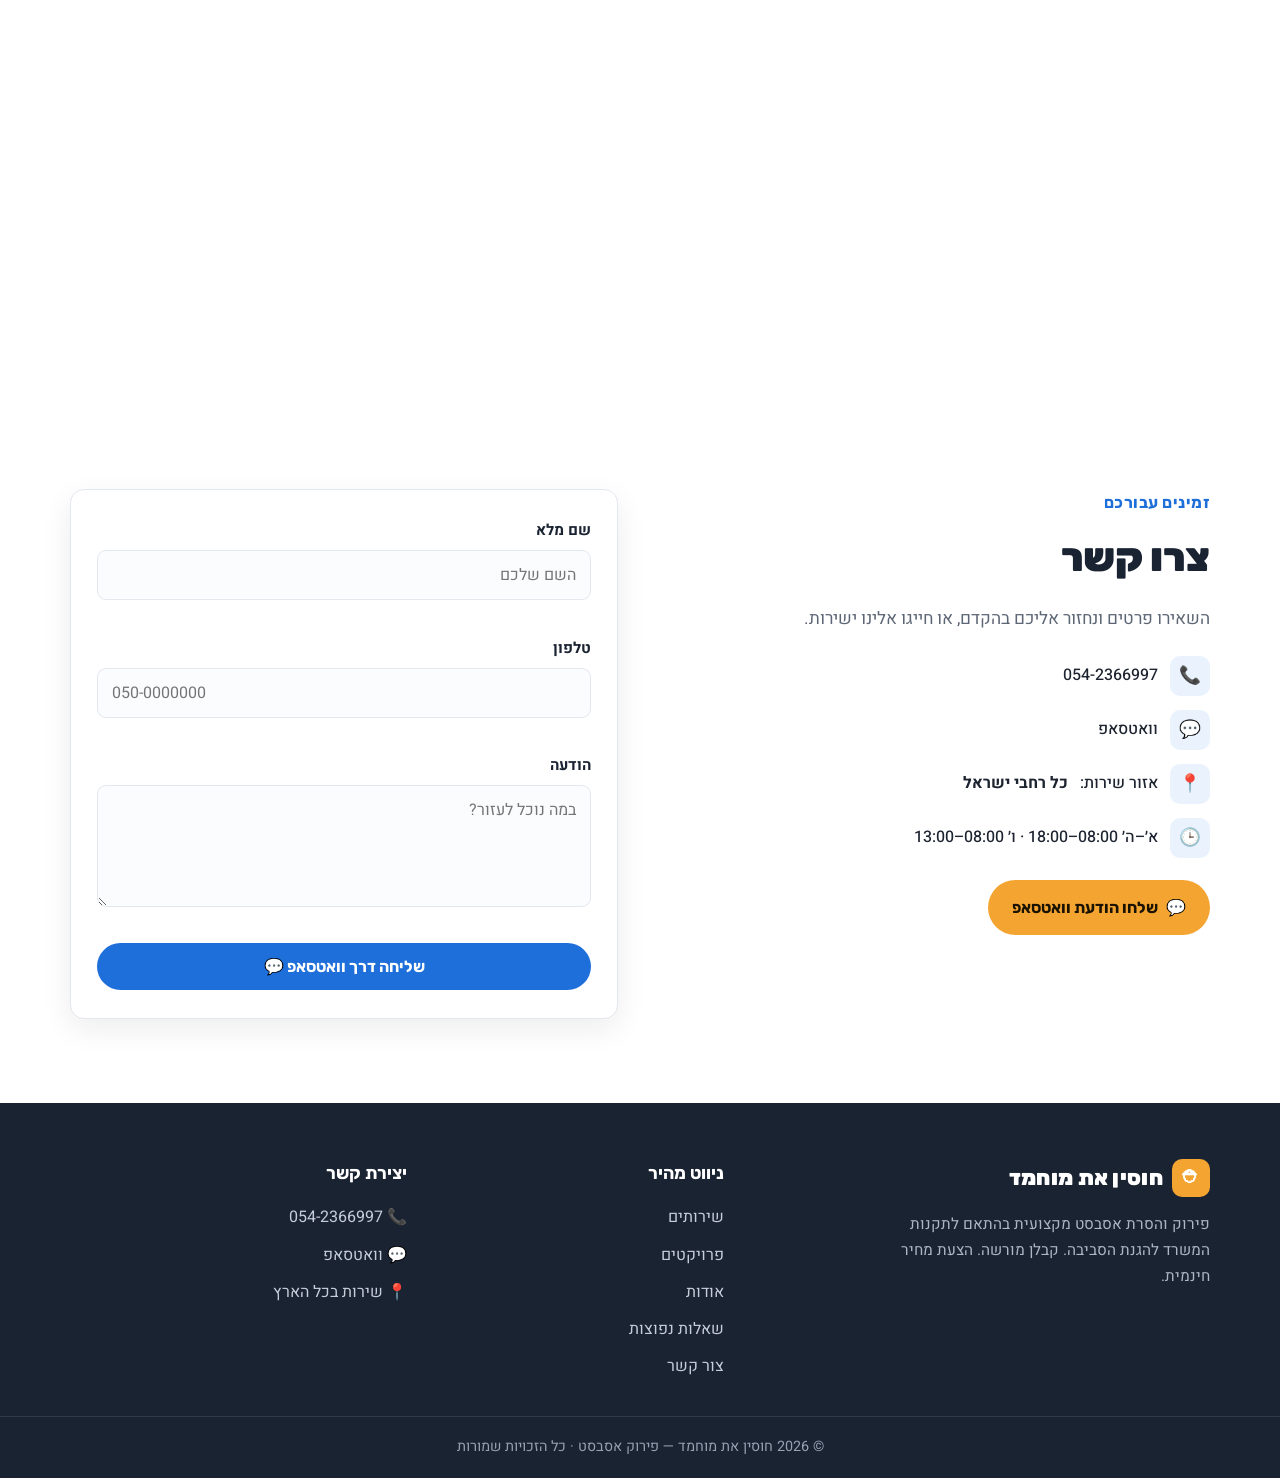
==== commit 953bbc02: "Fix nav order to match actual section order on the page About appears before Projects in the DOM, bu" ====
--- a/index.html
+++ b/index.html
@@ -142,8 +142,8 @@
       <nav class="main-nav" id="mainNav" aria-label="ניווט ראשי">
         <a href="#top" class="nav-link">בית</a>
         <a href="#services" class="nav-link">שירותים</a>
+        <a href="#about" class="nav-link">אודות</a>
         <a href="#projects" class="nav-link">פרויקטים</a>
-        <a href="#about" class="nav-link">אודות</a>
         <a href="#faq" class="nav-link">שאלות נפוצות</a>
         <a href="#contact" class="nav-link">צור קשר</a>
       </nav>
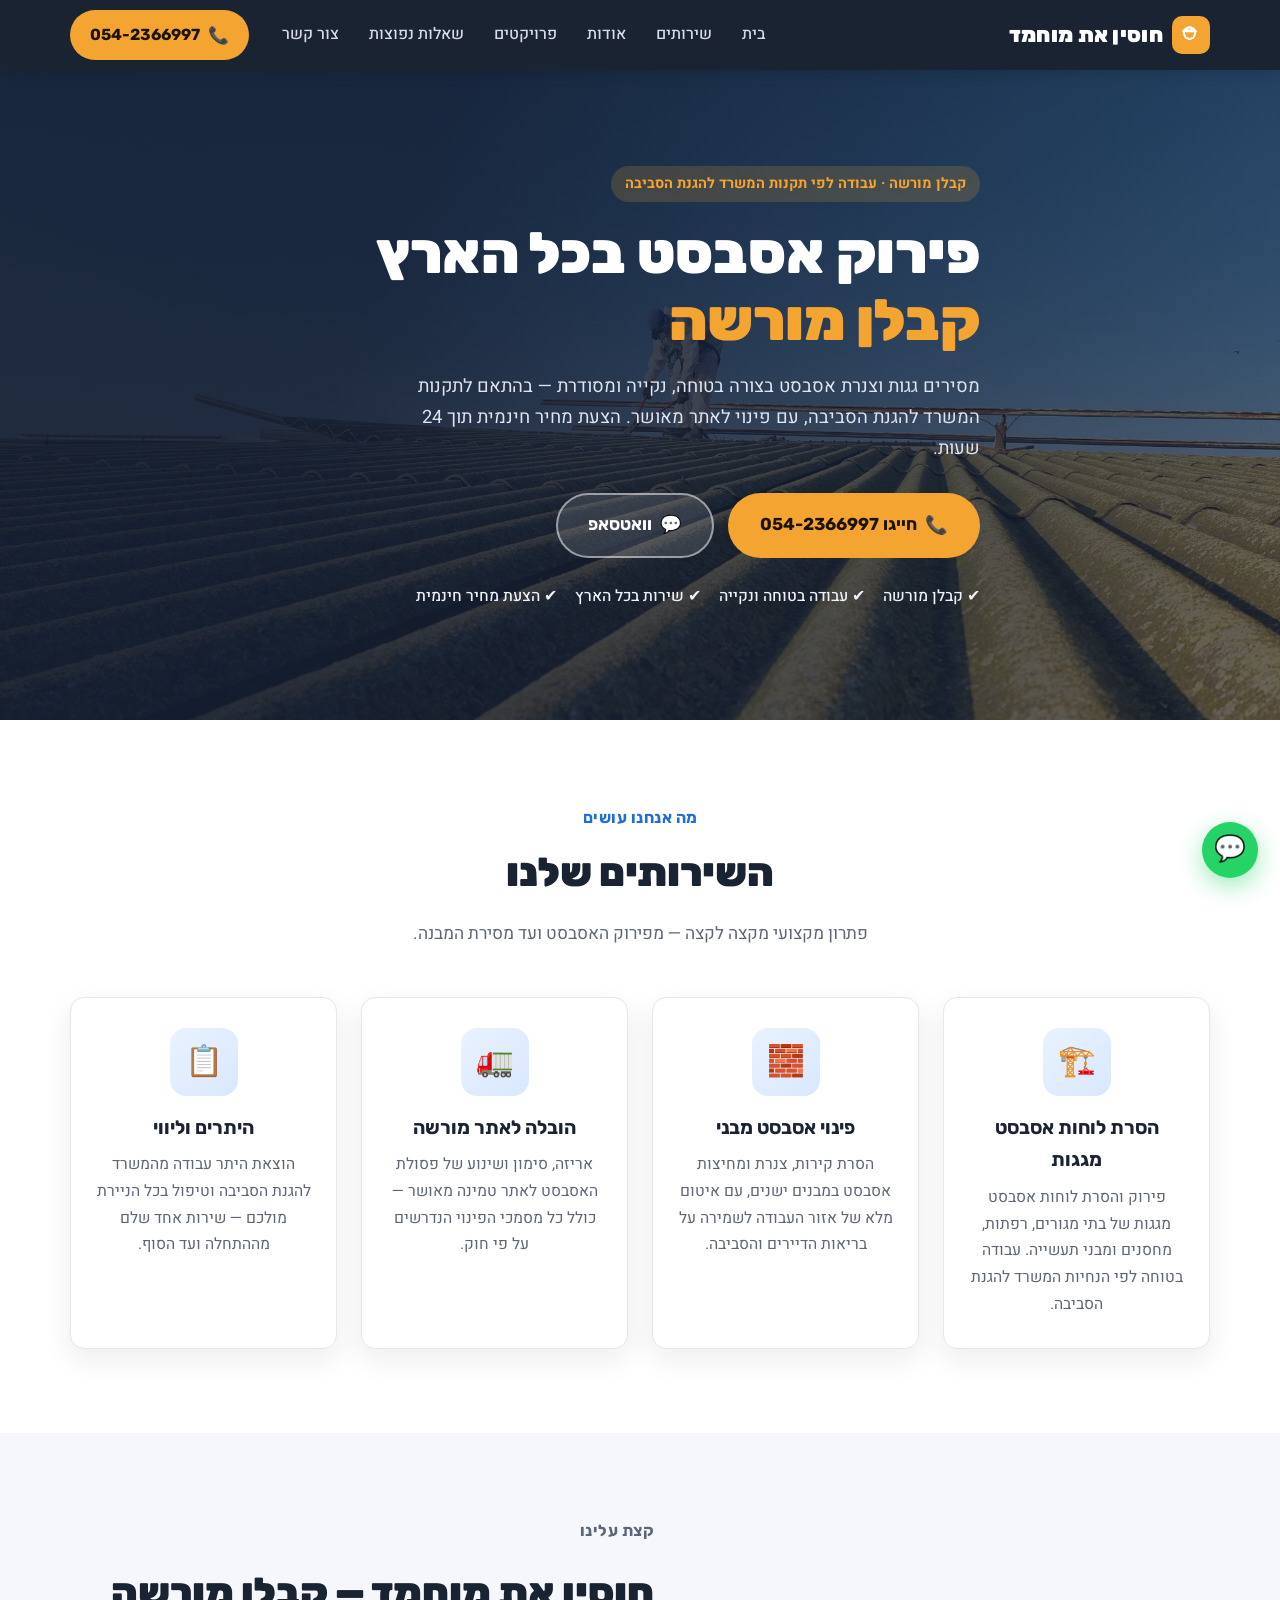
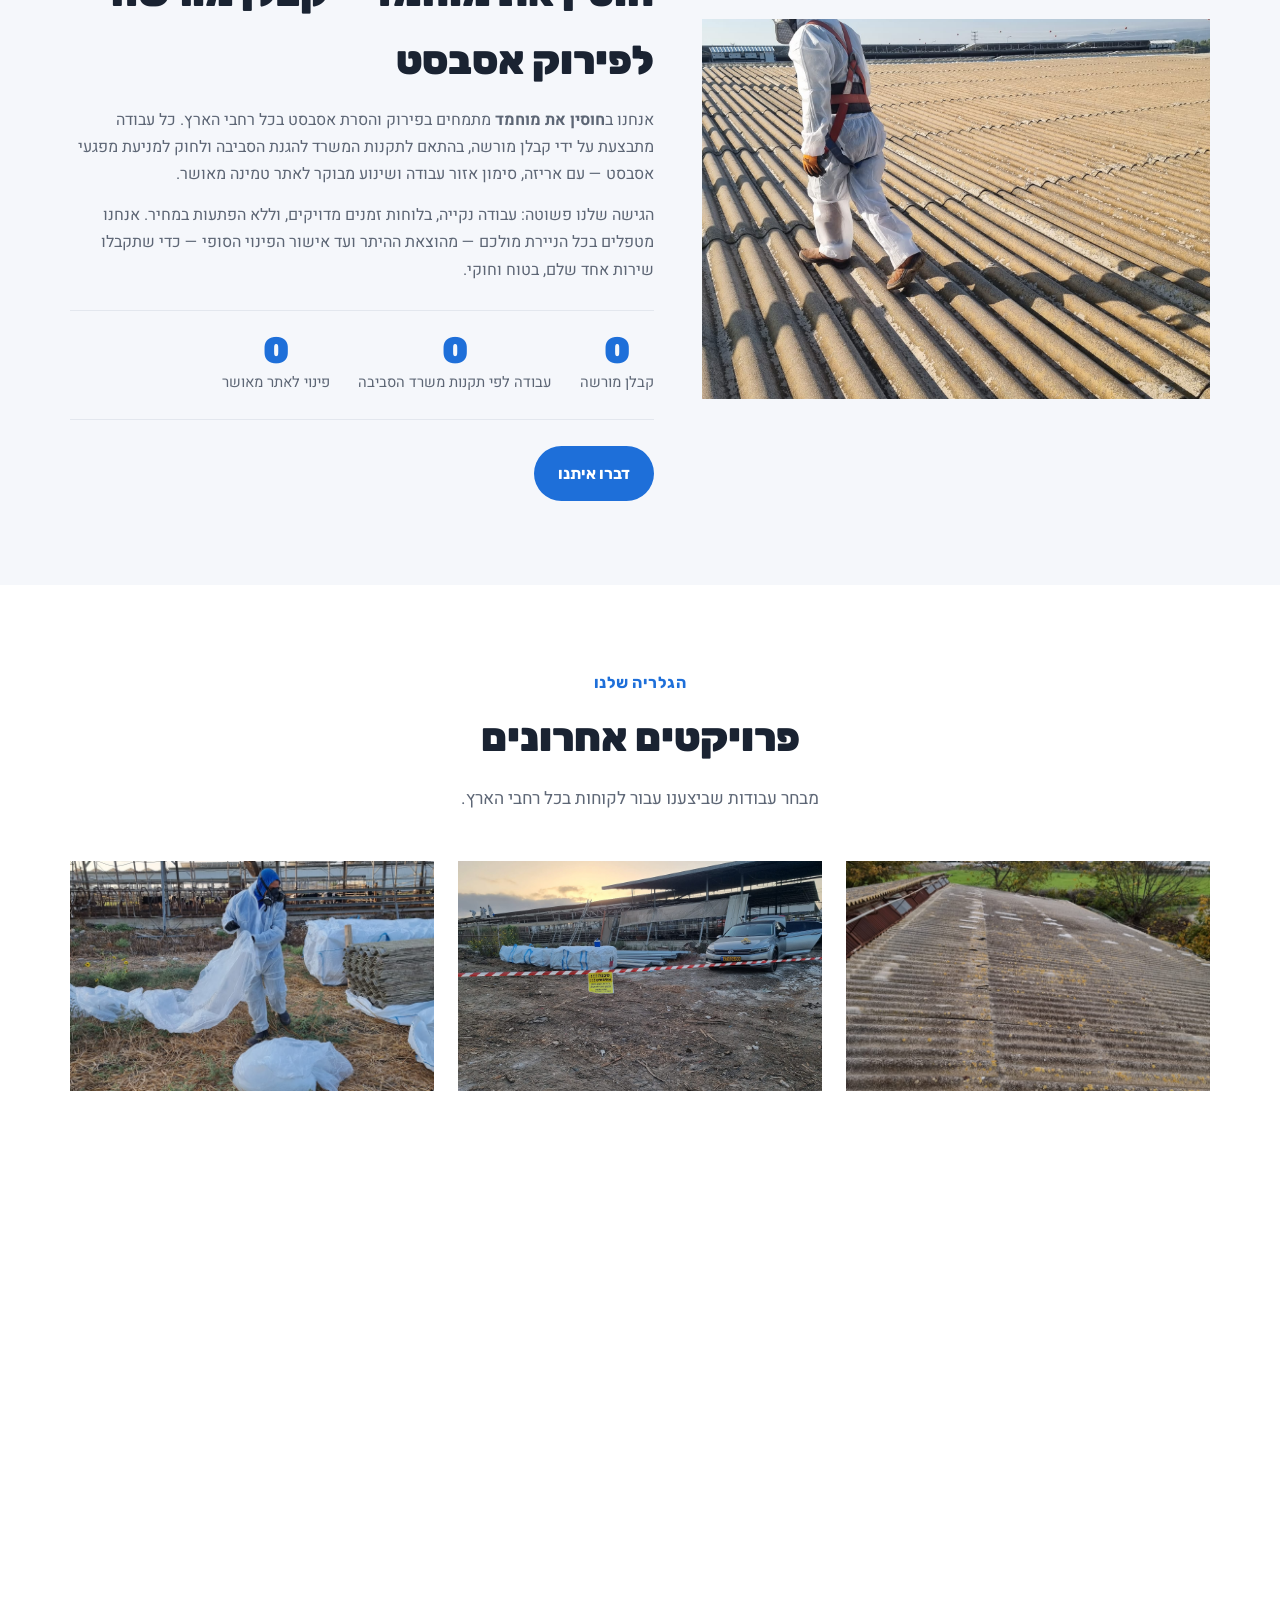
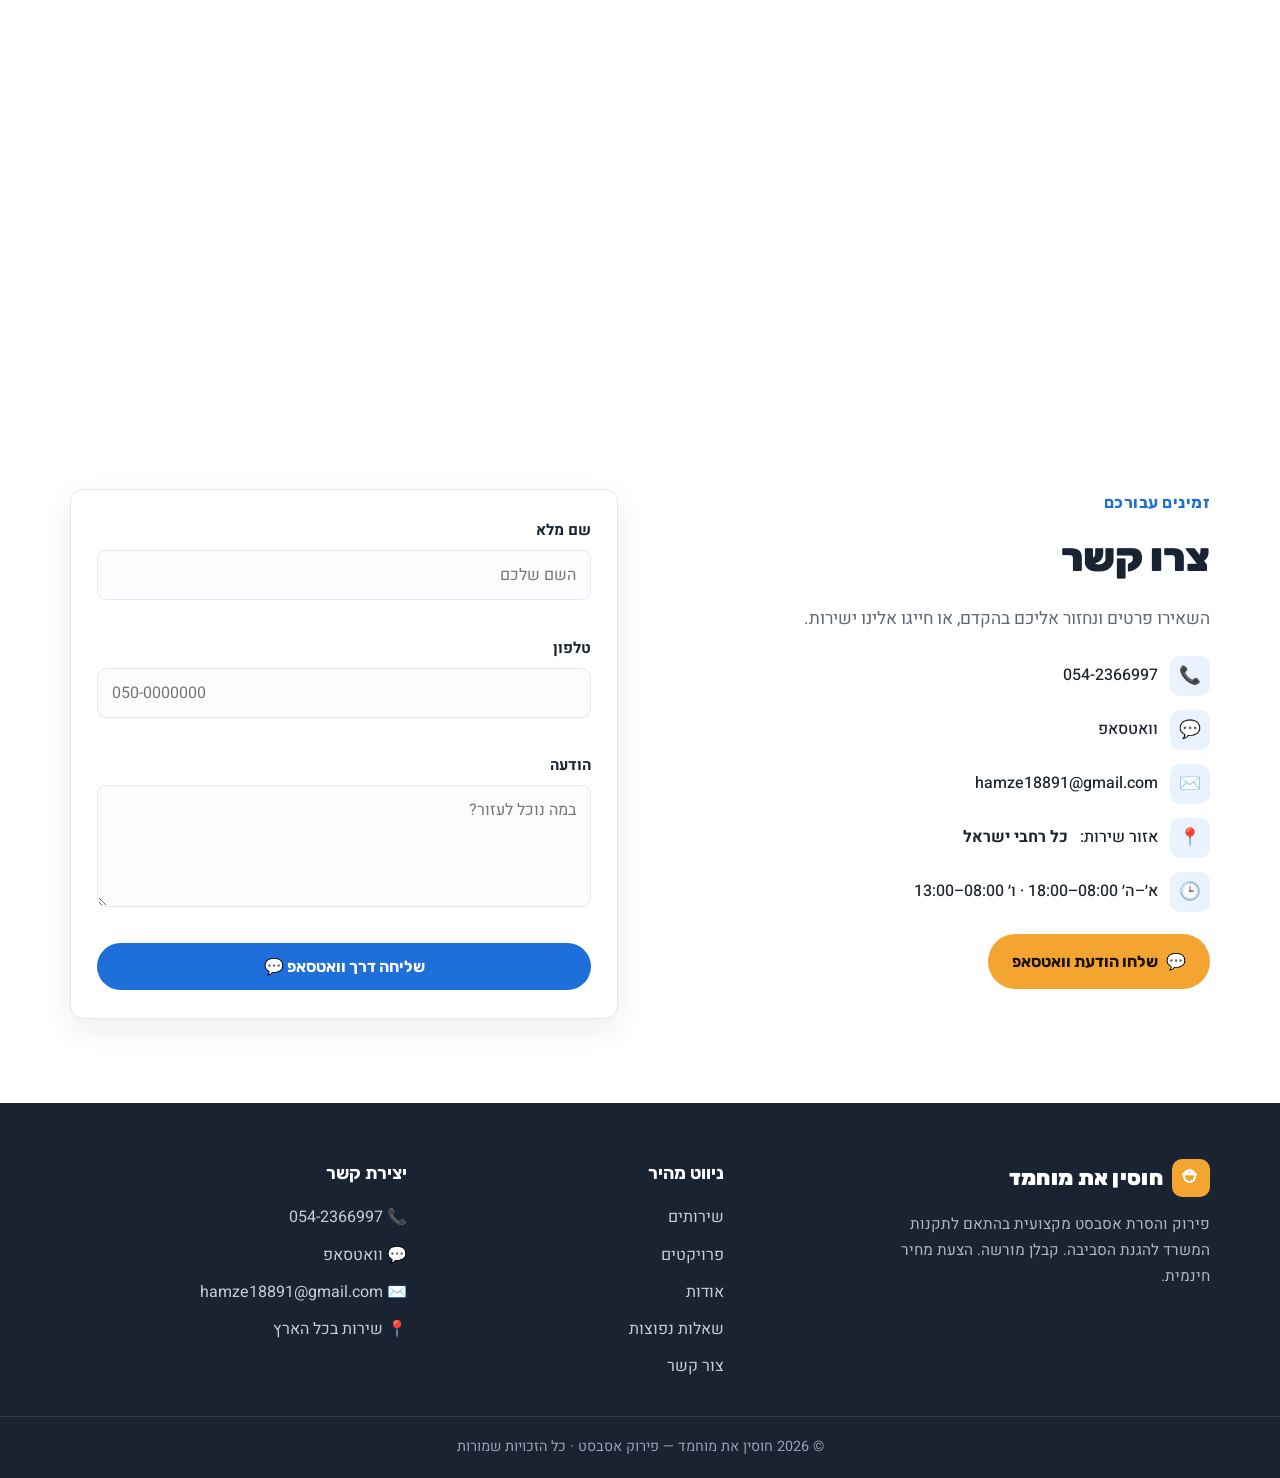
==== commit 65944854: "Add email contact (hamze18891@gmail.com) to contact section, footer, JSON-LD Co-Authored-By: Claude " ====
--- a/index.html
+++ b/index.html
@@ -33,6 +33,7 @@
     "description": "פירוק והסרת אסבסט מקצועית בכל רחבי ישראל. קבלן מורשה לעבודות אסבסט בהתאם לתקנות המשרד להגנת הסביבה.",
     "url": "https://www.asbestor.com/",
     "telephone": "+972-54-2366997",
+    "email": "hamze18891@gmail.com",
     "areaServed": {
       "@type": "Country",
       "name": "Israel"
@@ -311,6 +312,7 @@
         <ul class="contact-list">
           <li><span class="ci-icon">📞</span> <a href="tel:0542366997">054-2366997</a></li>
           <li><span class="ci-icon">💬</span> <a href="https://wa.me/972542366997" target="_blank" rel="noopener">וואטסאפ</a></li>
+          <li><span class="ci-icon">✉️</span> <a href="mailto:hamze18891@gmail.com">hamze18891@gmail.com</a></li>
           <li><span class="ci-icon">📍</span> אזור שירות: <strong>כל רחבי ישראל</strong></li>
           <li><span class="ci-icon">🕒</span> א׳–ה׳ 08:00–18:00 · ו׳ 08:00–13:00</li>
         </ul>
@@ -365,6 +367,7 @@
         <ul>
           <li><a href="tel:0542366997">📞 054-2366997</a></li>
           <li><a href="https://wa.me/972542366997" target="_blank" rel="noopener">💬 וואטסאפ</a></li>
+          <li><a href="mailto:hamze18891@gmail.com">✉️ hamze18891@gmail.com</a></li>
           <li>📍 שירות בכל הארץ</li>
         </ul>
       </div>
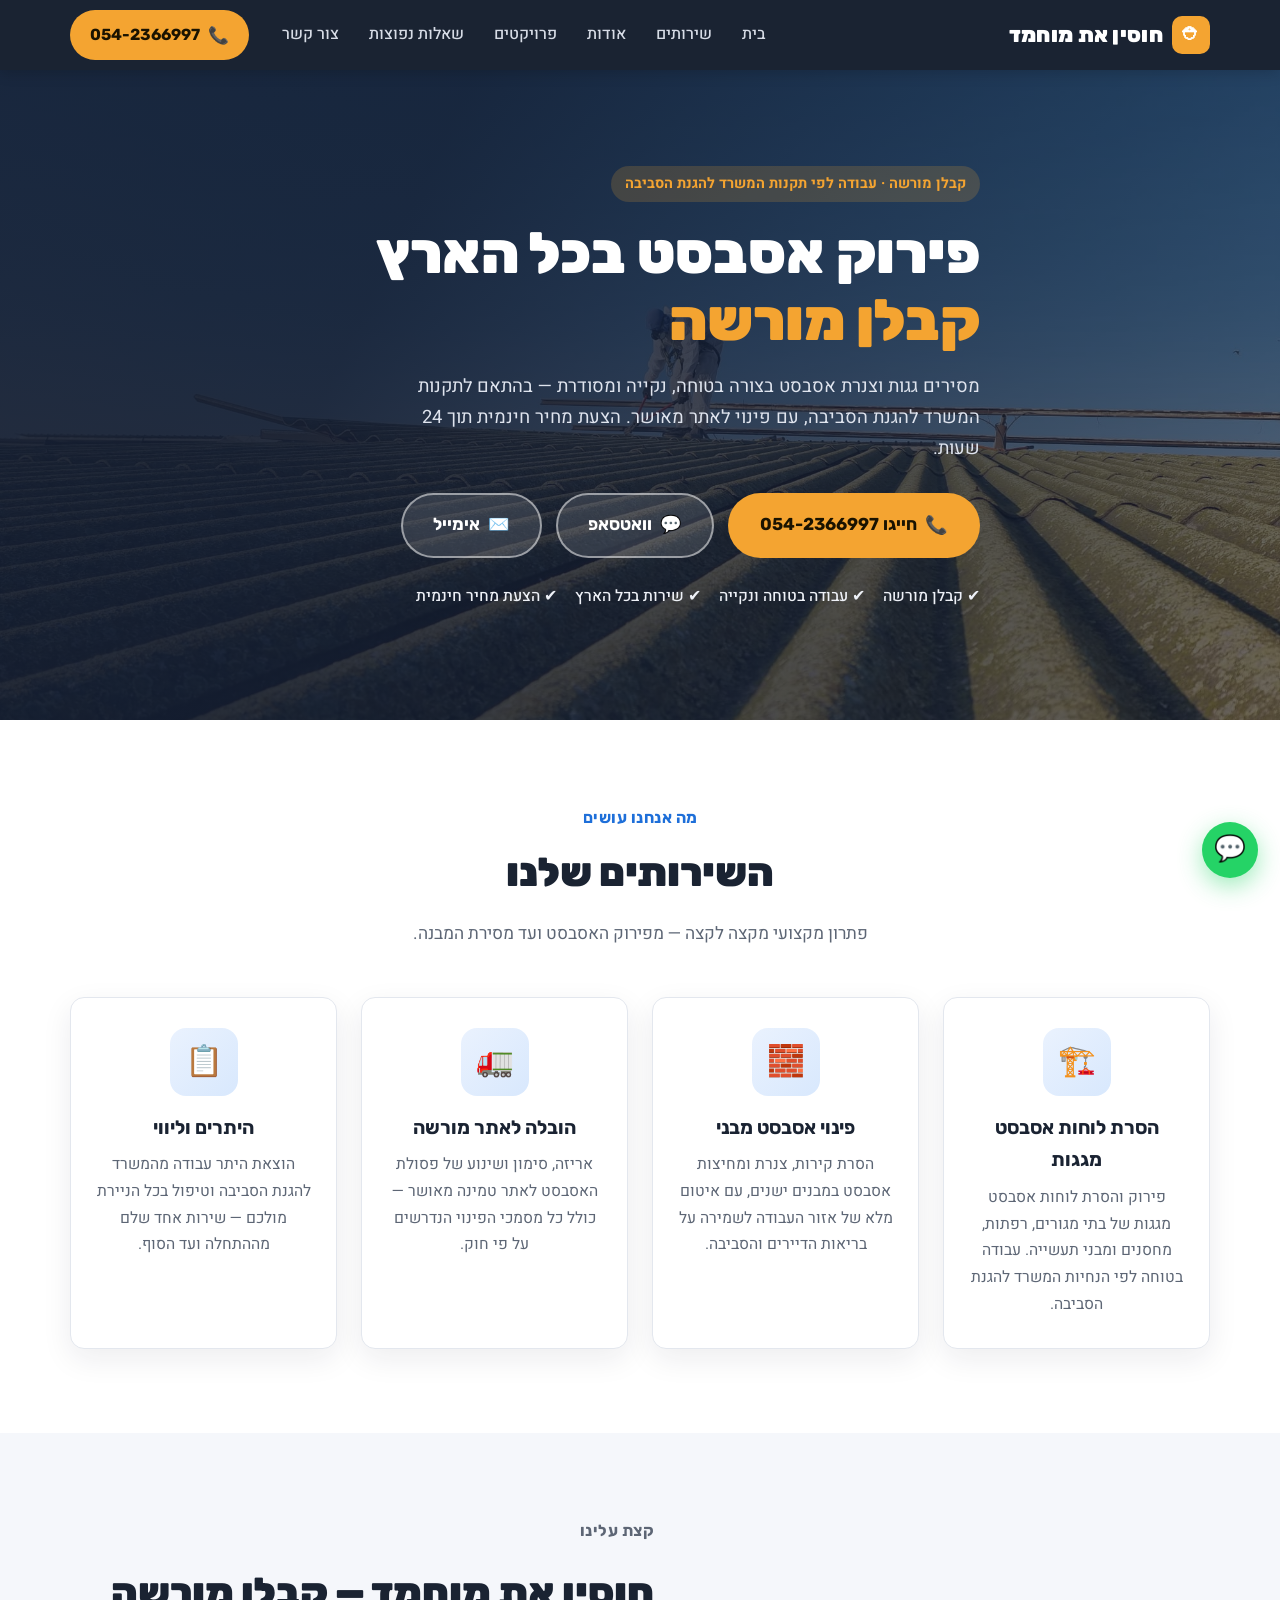
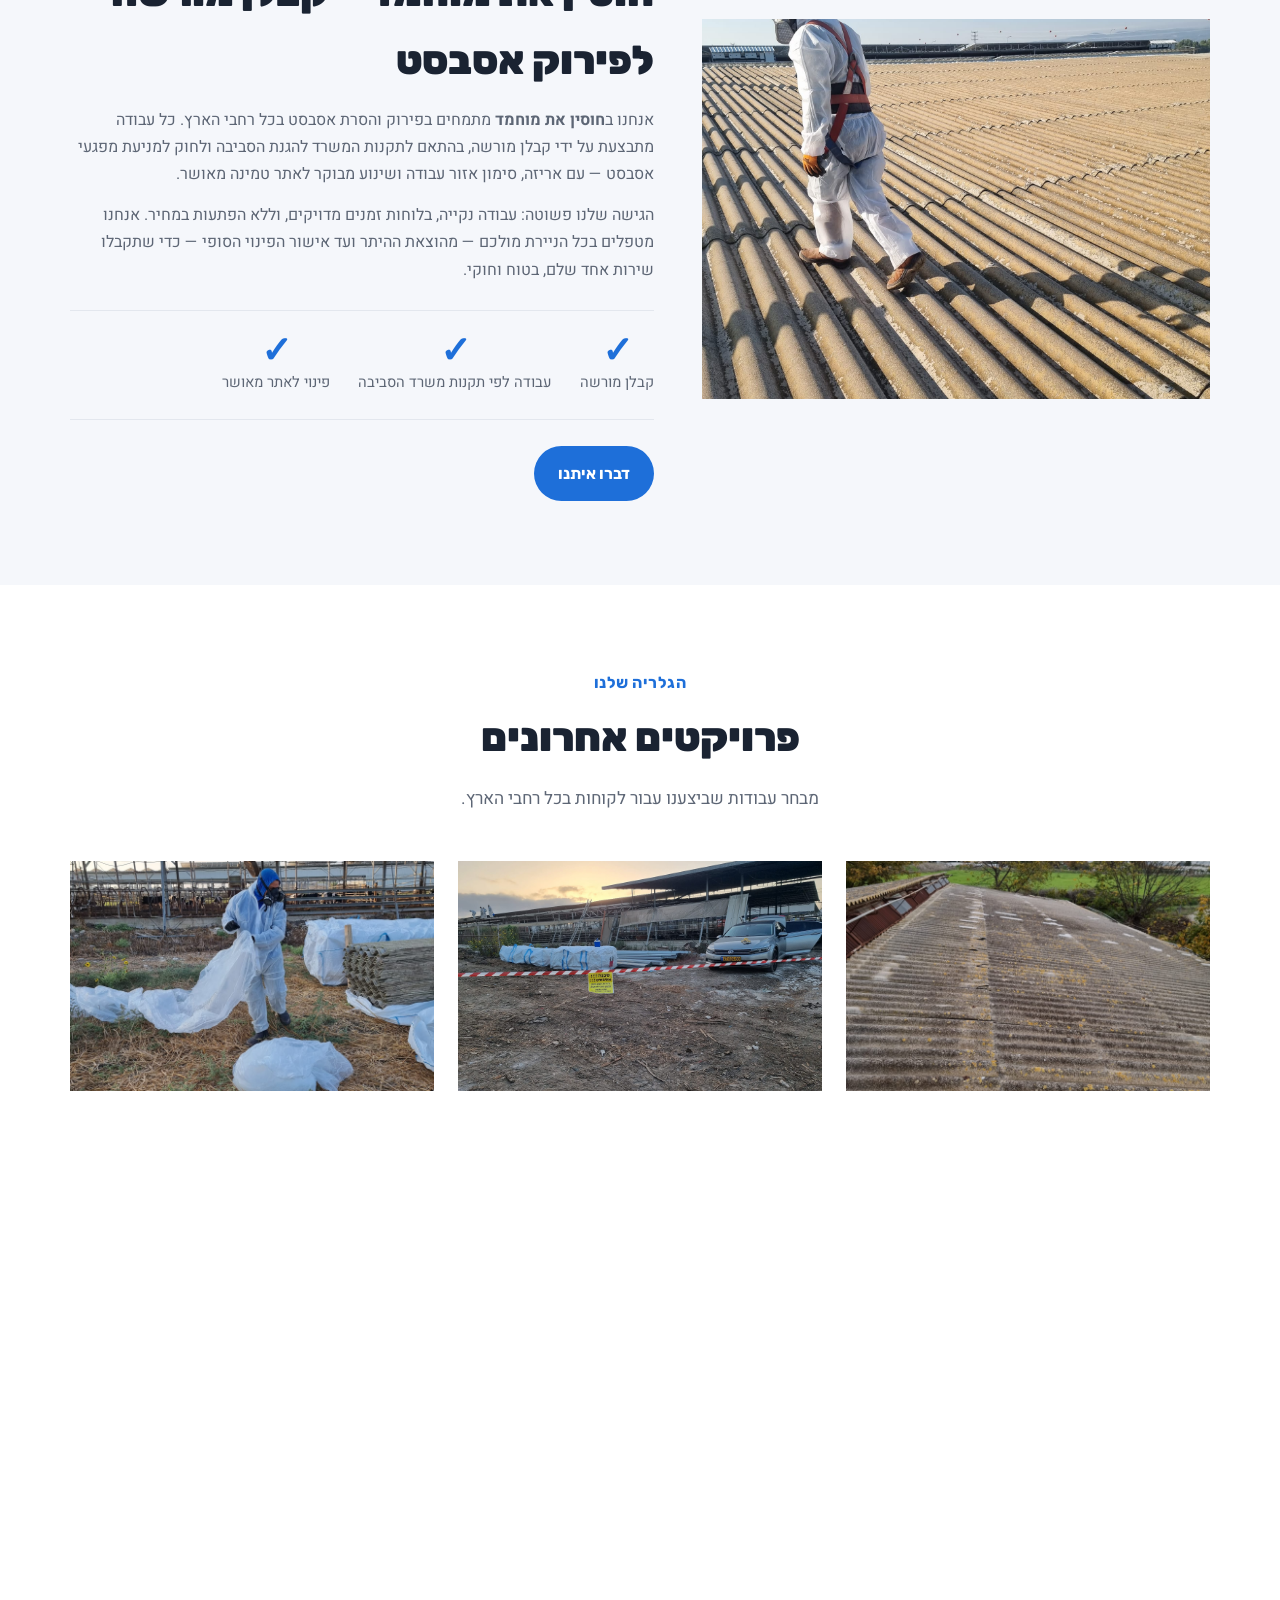
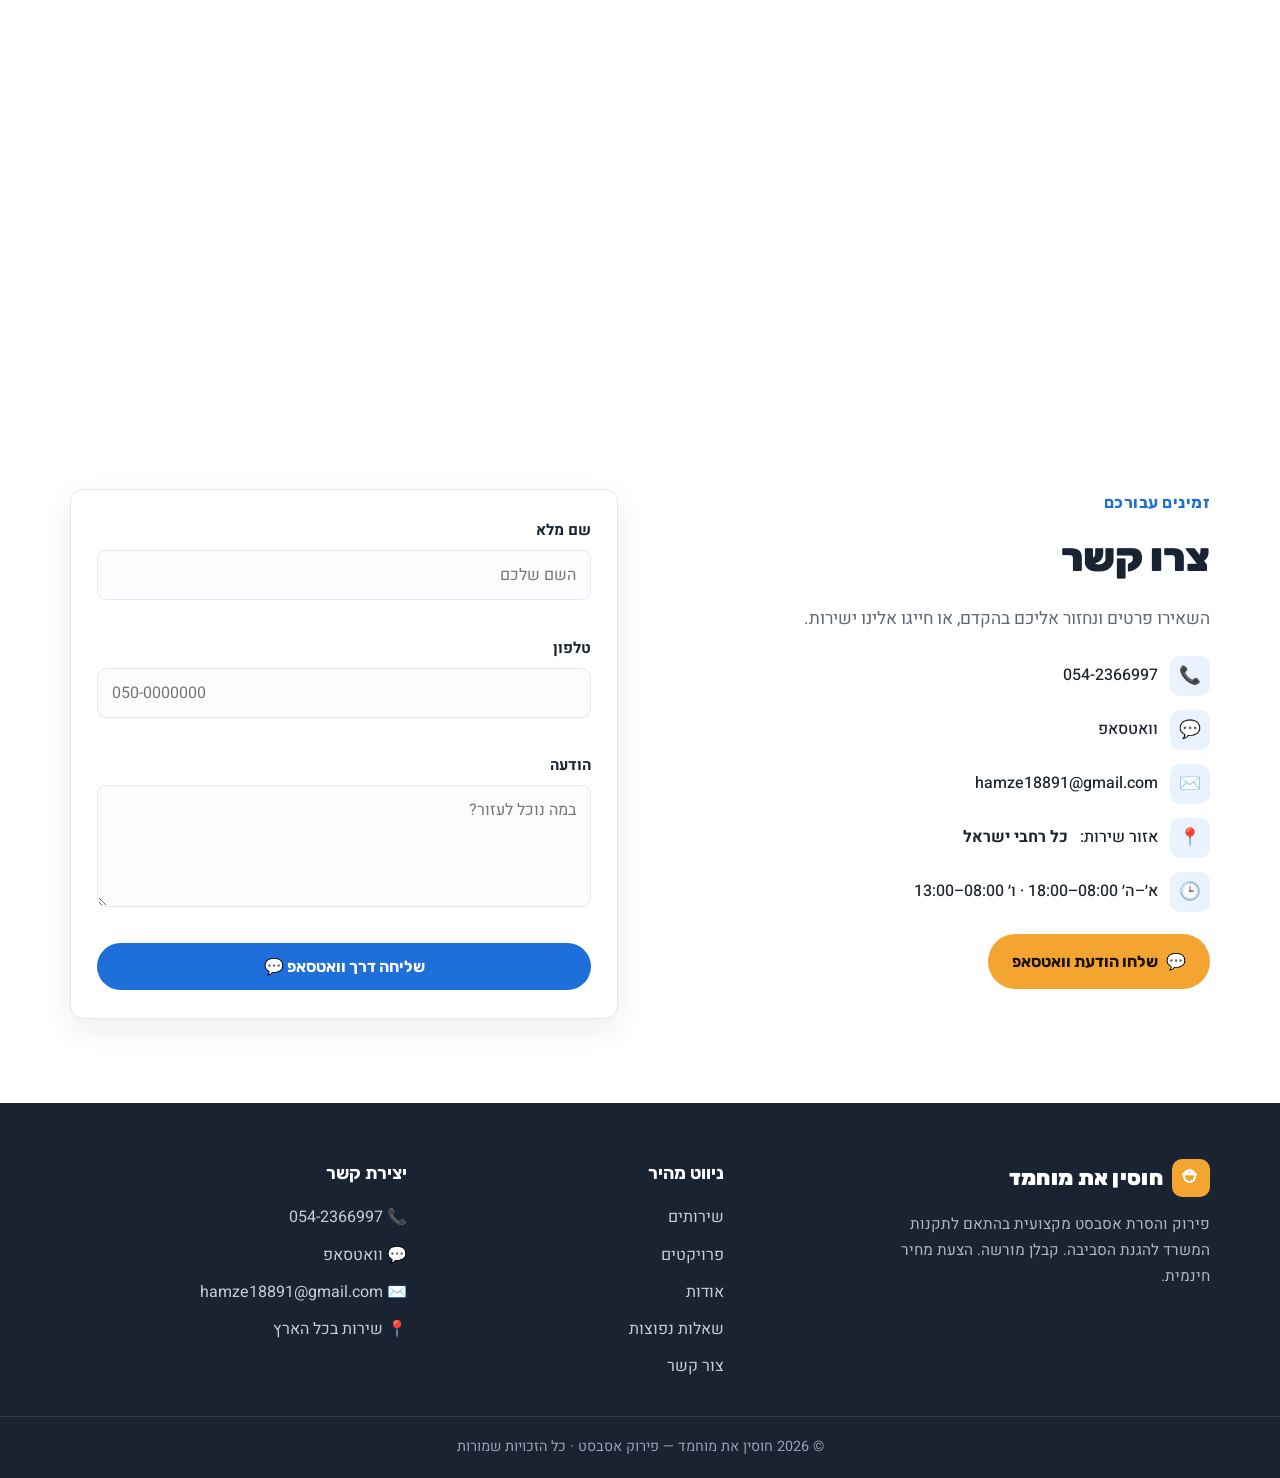
==== commit e69f1e25: "Add email button to hero alongside phone and WhatsApp CTAs Co-Authored-By: Claude Opus 4.7 <noreply@" ====
--- a/index.html
+++ b/index.html
@@ -170,6 +170,7 @@
       <div class="hero-actions">
         <a href="tel:0542366997" class="btn btn-amber btn-lg"><span class="phone-icon">📞</span> חייגו 054-2366997</a>
         <a href="https://wa.me/972542366997" class="btn btn-ghost btn-lg" target="_blank" rel="noopener"><span>💬</span> וואטסאפ</a>
+        <a href="mailto:hamze18891@gmail.com" class="btn btn-ghost btn-lg"><span>✉️</span> אימייל</a>
       </div>
       <ul class="hero-badges">
         <li>✔ קבלן מורשה</li>
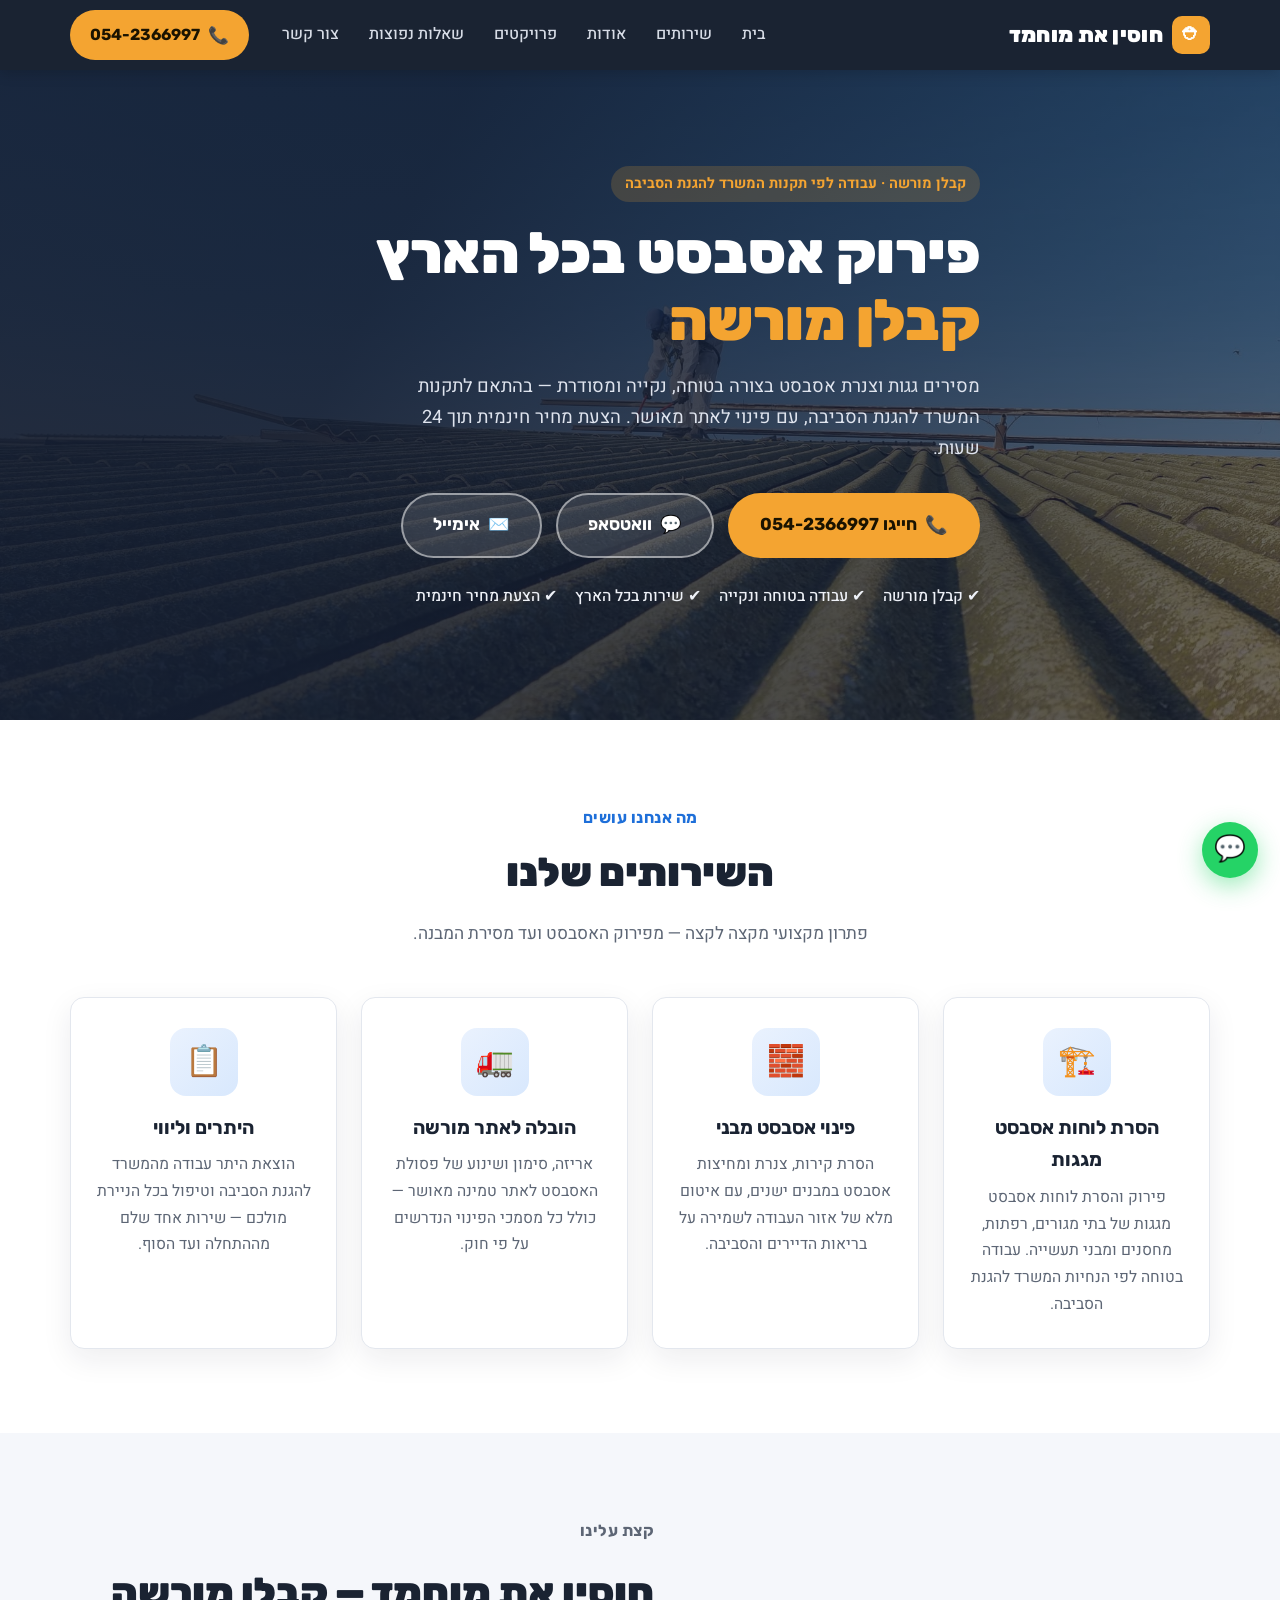
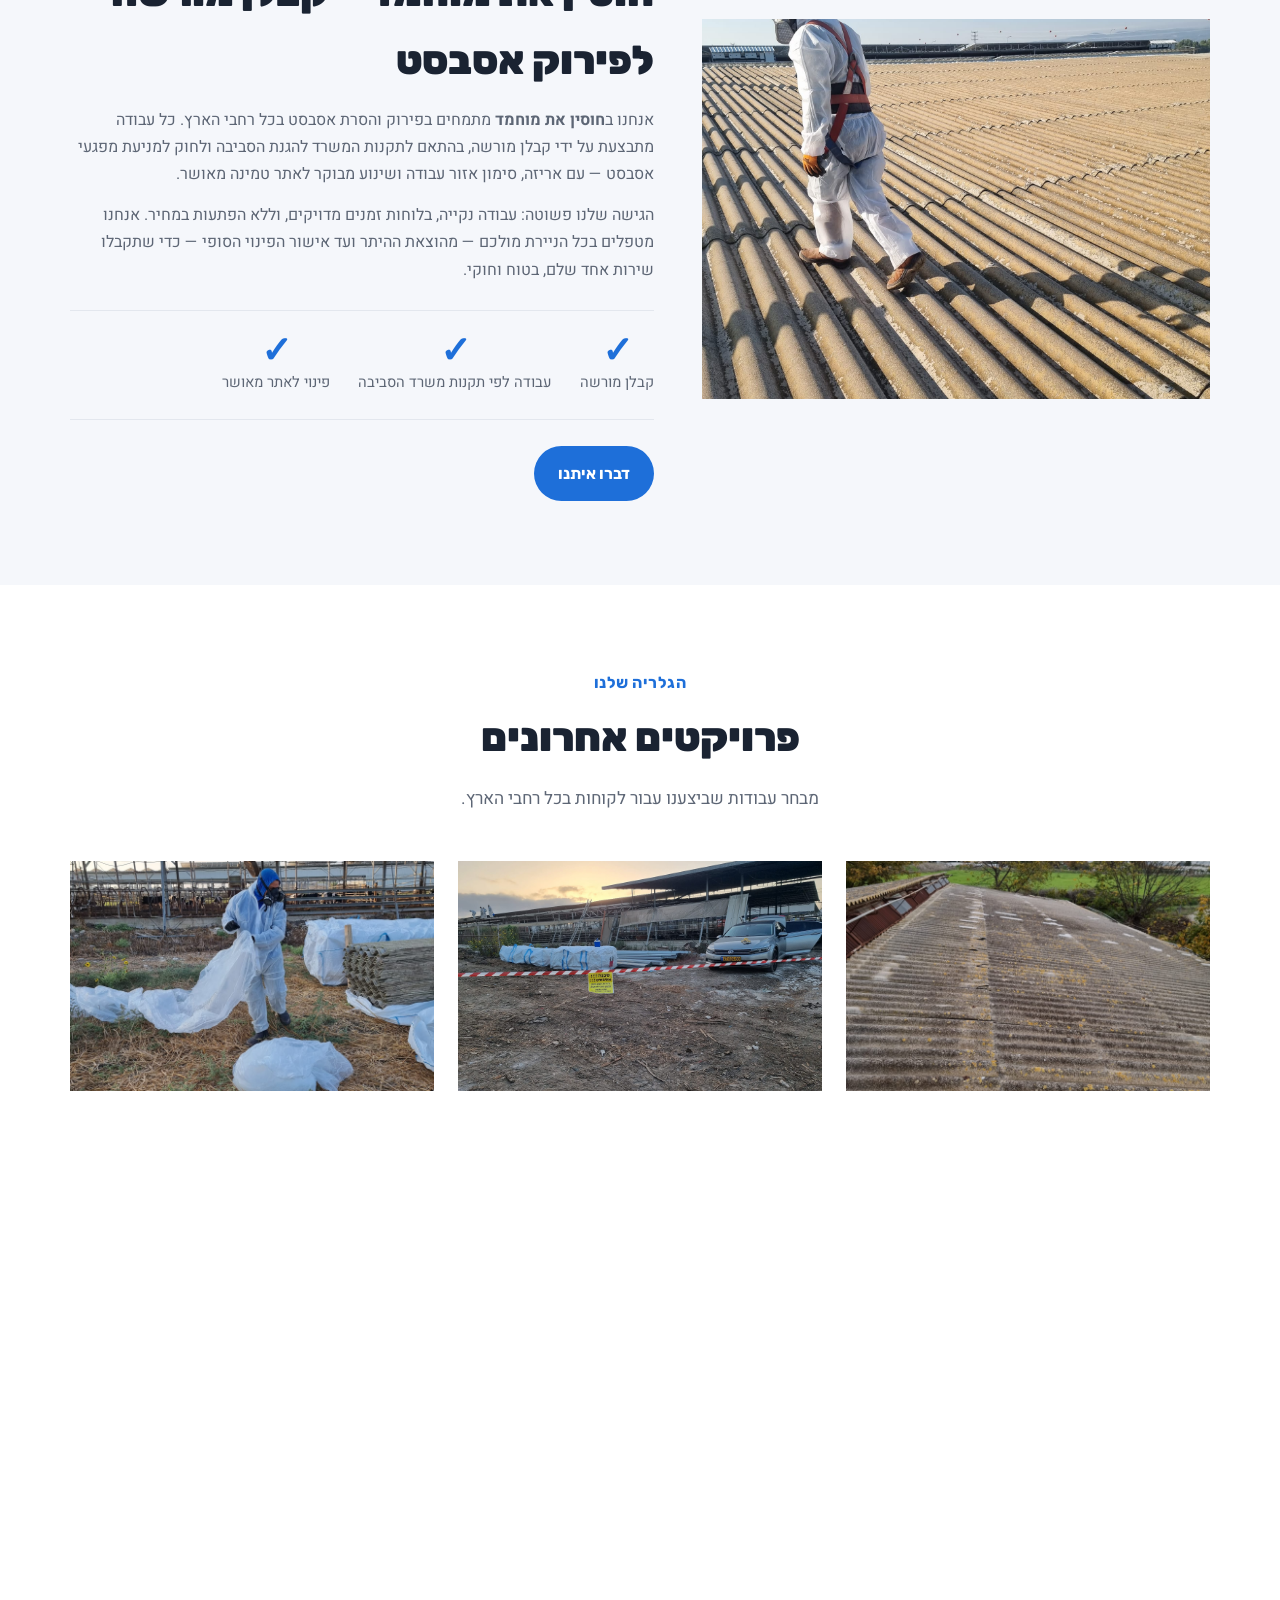
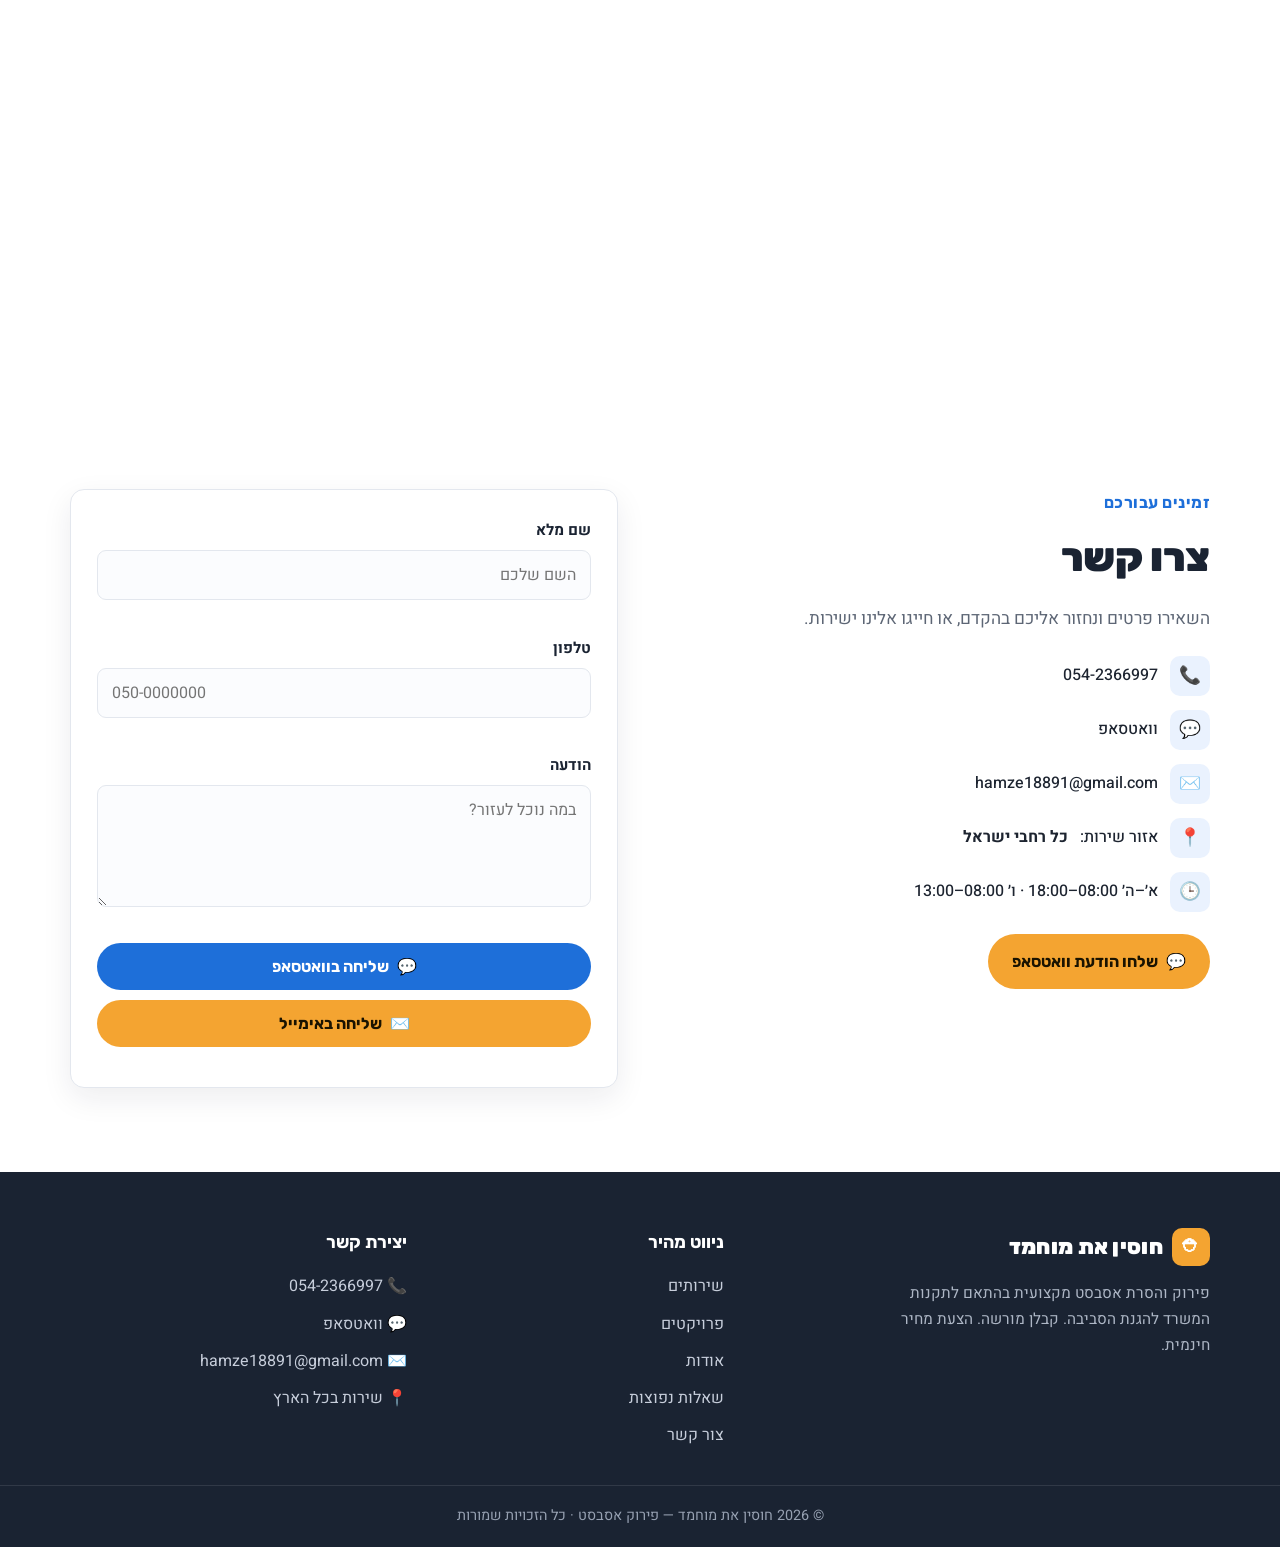
==== commit 03edaede: "Add email submit button alongside WhatsApp in contact form Customer can now pick how to send: WhatsA" ====
--- a/index.html
+++ b/index.html
@@ -337,8 +337,11 @@
           <textarea id="message" name="message" rows="4" placeholder="במה נוכל לעזור?" required></textarea>
           <span class="error" data-for="message"></span>
         </div>
-        <button type="submit" class="btn btn-primary btn-block">שליחה דרך וואטסאפ 💬</button>
-        <p class="form-success" id="formSuccess" hidden>פתחנו עבורכם את WhatsApp עם ההודעה מוכנה — לחצו שלח כדי להשלים את הפנייה. 🙏</p>
+        <div class="form-submit-row">
+          <button type="submit" name="target" value="whatsapp" class="btn btn-primary btn-block"><span>💬</span> שליחה בוואטסאפ</button>
+          <button type="submit" name="target" value="email" class="btn btn-amber btn-block"><span>✉️</span> שליחה באימייל</button>
+        </div>
+        <p class="form-success" id="formSuccess" hidden>פתחנו עבורכם את ההודעה — לחצו שלח כדי להשלים את הפנייה. 🙏</p>
       </form>
     </div>
   </section>
--- a/styles.css
+++ b/styles.css
@@ -440,6 +440,7 @@
 .field.invalid input,
 .field.invalid textarea { border-color: #e2483b; background: #fff6f5; }
 .error { color: #e2483b; font-size: .85rem; min-height: 1em; font-weight: 500; }
+.form-submit-row { display: flex; flex-direction: column; gap: 10px; margin-bottom: 12px; }
 .form-success {
   background: #e7f7ec; color: #1b7a3d;
   border: 1px solid #b7e6c6;
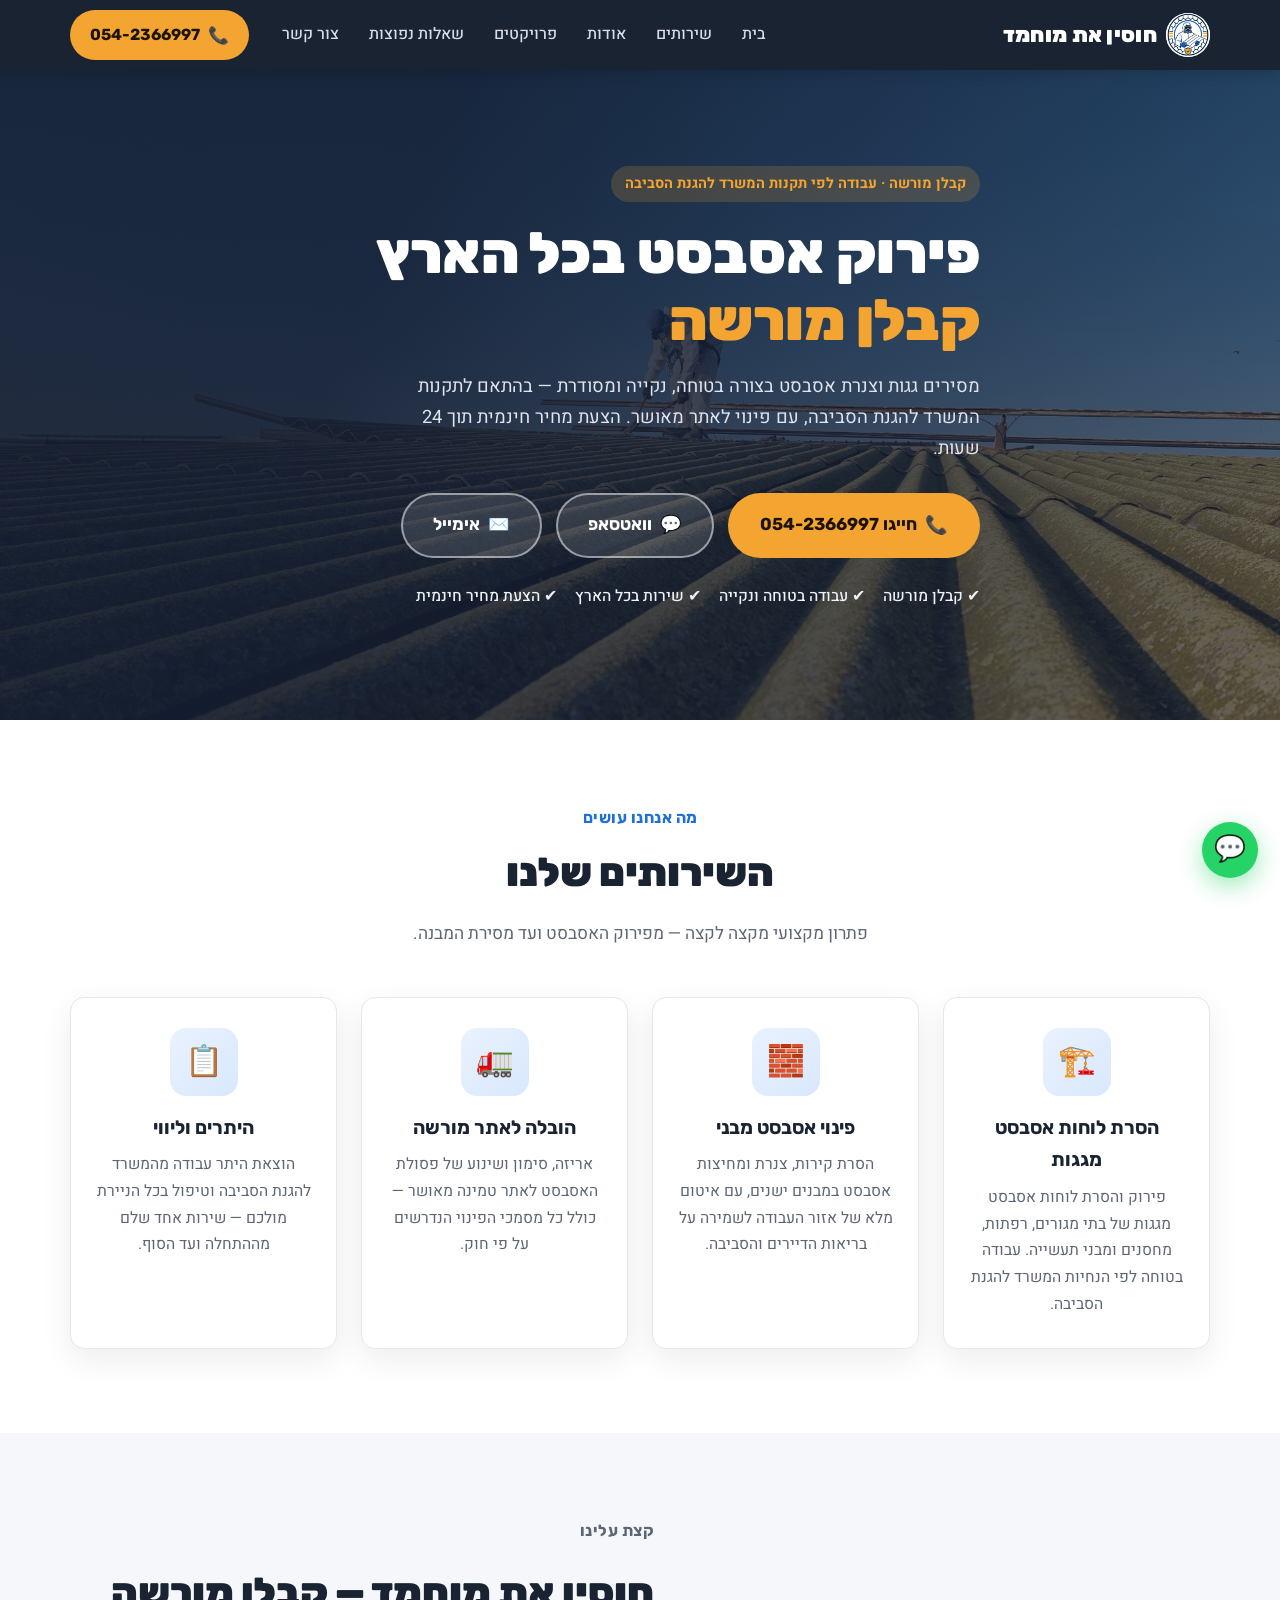
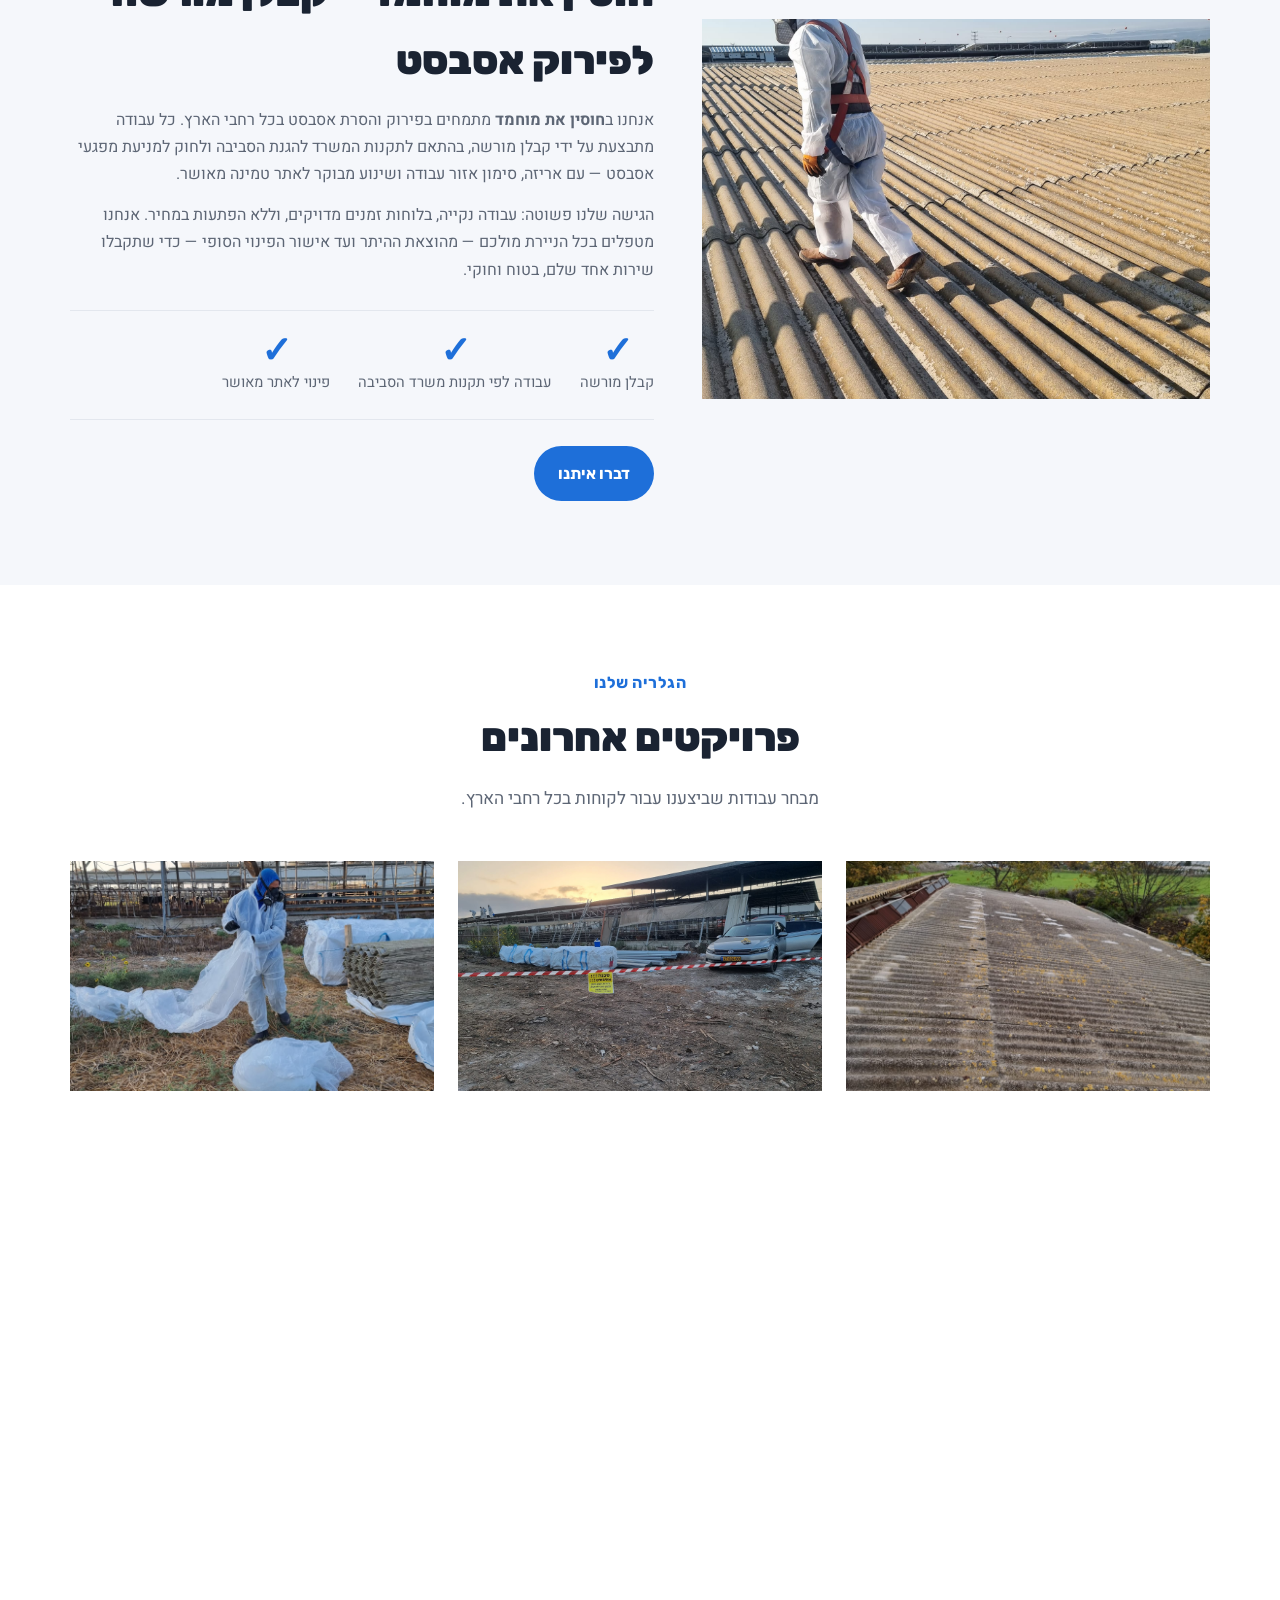
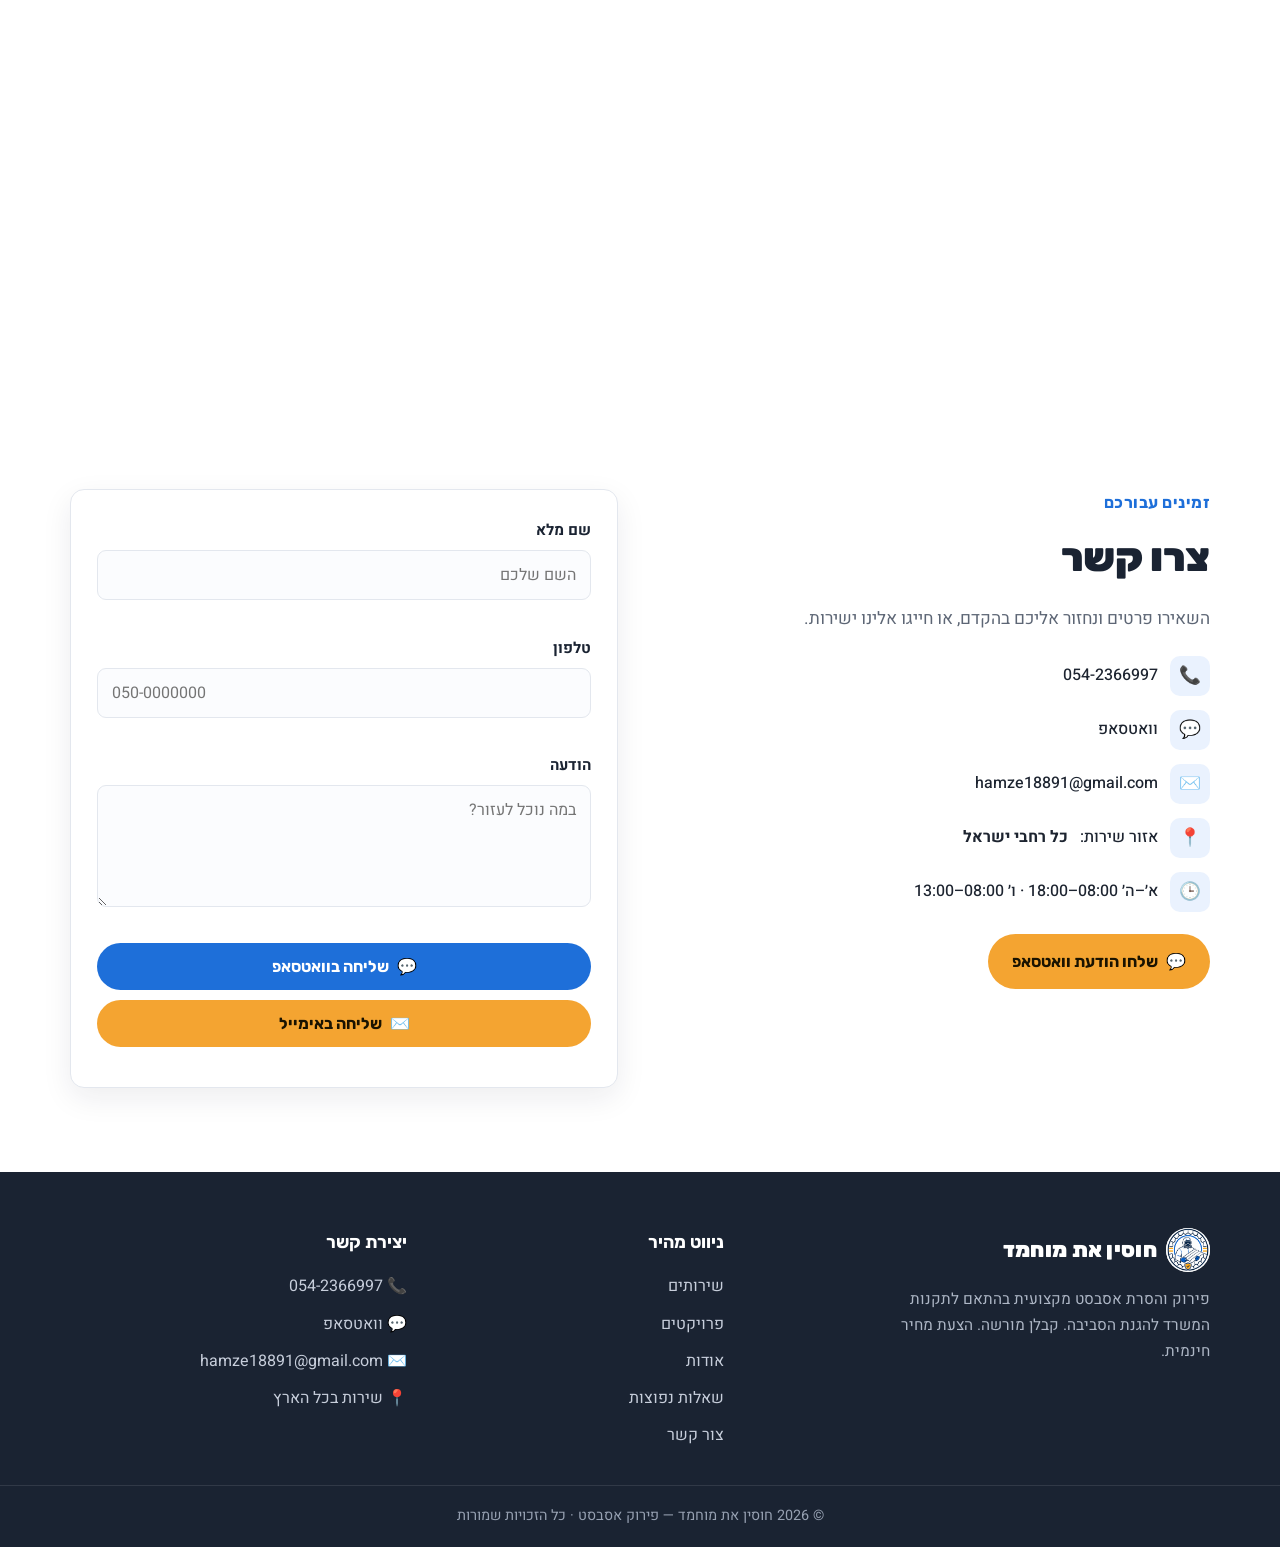
==== commit 4a2896f1: "Add real logo (perok_asbst2_logo.png) and use as favicon - Replace ⛑ emoji in header + footer + than" ====
--- a/index.html
+++ b/index.html
@@ -125,6 +125,8 @@
   }
   </script>
 
+  <link rel="icon" type="image/png" href="/images/perok_asbst2_logo.png">
+  <link rel="apple-touch-icon" href="/images/perok_asbst2_logo.png">
   <link rel="preconnect" href="https://fonts.googleapis.com">
   <link rel="preconnect" href="https://fonts.gstatic.com" crossorigin>
   <link href="https://fonts.googleapis.com/css2?family=Heebo:wght@400;500;700;800&family=Rubik:wght@500;700;900&display=swap" rel="stylesheet">
@@ -136,7 +138,7 @@
   <header class="site-header" id="top">
     <div class="container header-inner">
       <a href="#top" class="logo">
-        <span class="logo-mark">⛑</span>
+        <span class="logo-mark"><img src="images/perok_asbst2_logo.png" alt="לוגו חוסין את מוחמד — פירוק אסבסט"></span>
         <span class="logo-text">חוסין&nbsp;את&nbsp;מוחמד</span>
       </a>
 
@@ -351,7 +353,7 @@
     <div class="container footer-grid">
       <div class="footer-col">
         <a href="#top" class="logo logo-footer">
-          <span class="logo-mark">⛑</span>
+          <span class="logo-mark"><img src="images/perok_asbst2_logo.png" alt="לוגו חוסין את מוחמד — פירוק אסבסט"></span>
           <span class="logo-text">חוסין&nbsp;את&nbsp;מוחמד</span>
         </a>
         <p class="footer-about">פירוק והסרת אסבסט מקצועית בהתאם לתקנות המשרד להגנת הסביבה. קבלן מורשה. הצעת מחיר חינמית.</p>
--- a/styles.css
+++ b/styles.css
@@ -100,13 +100,19 @@
   color: #fff;
 }
 .logo-mark {
-  display: inline-grid;
-  place-items: center;
-  width: 38px;
-  height: 38px;
-  background: var(--amber);
-  border-radius: 10px;
-  font-size: 1.1rem;
+  display: inline-block;
+  width: 44px;
+  height: 44px;
+  background: #fff;
+  border-radius: 50%;
+  overflow: hidden;
+  flex-shrink: 0;
+}
+.logo-mark img {
+  width: 100%;
+  height: 100%;
+  object-fit: contain;
+  display: block;
 }
 .logo-text { letter-spacing: .3px; }
 
